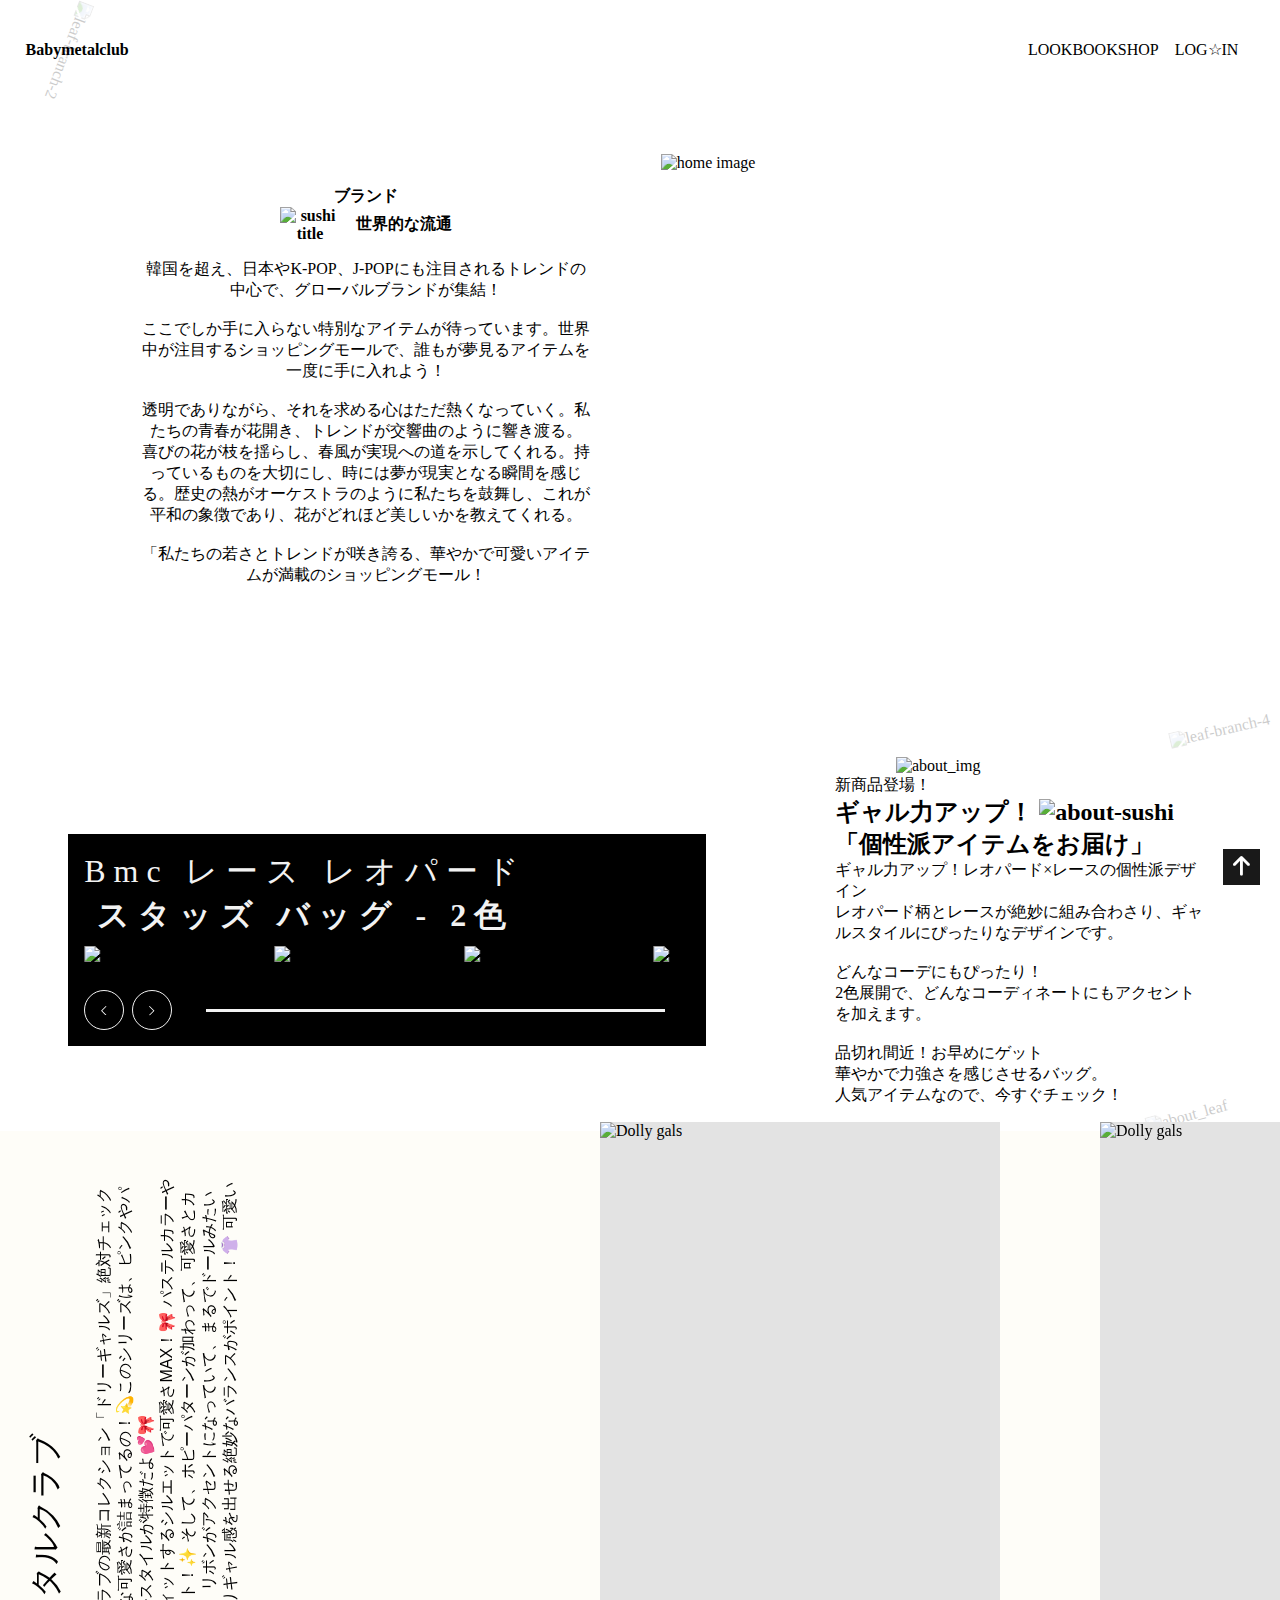
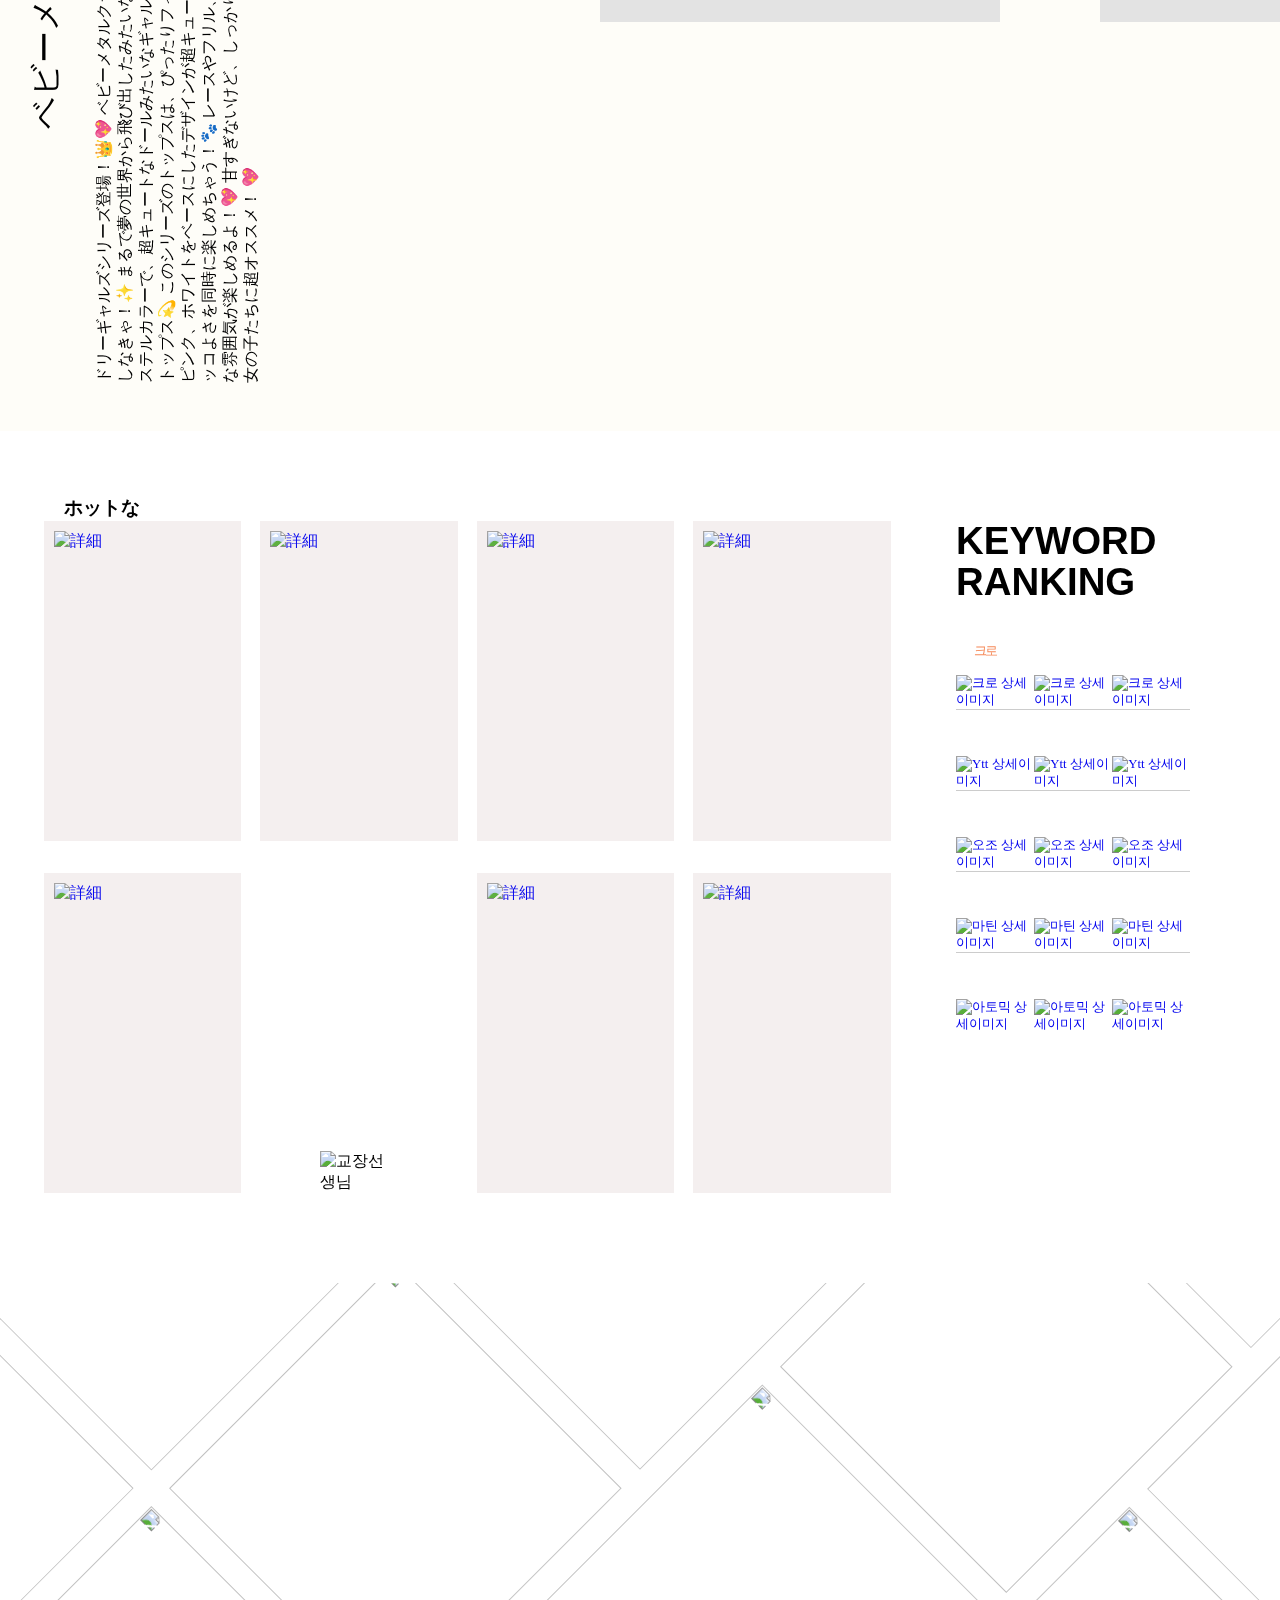
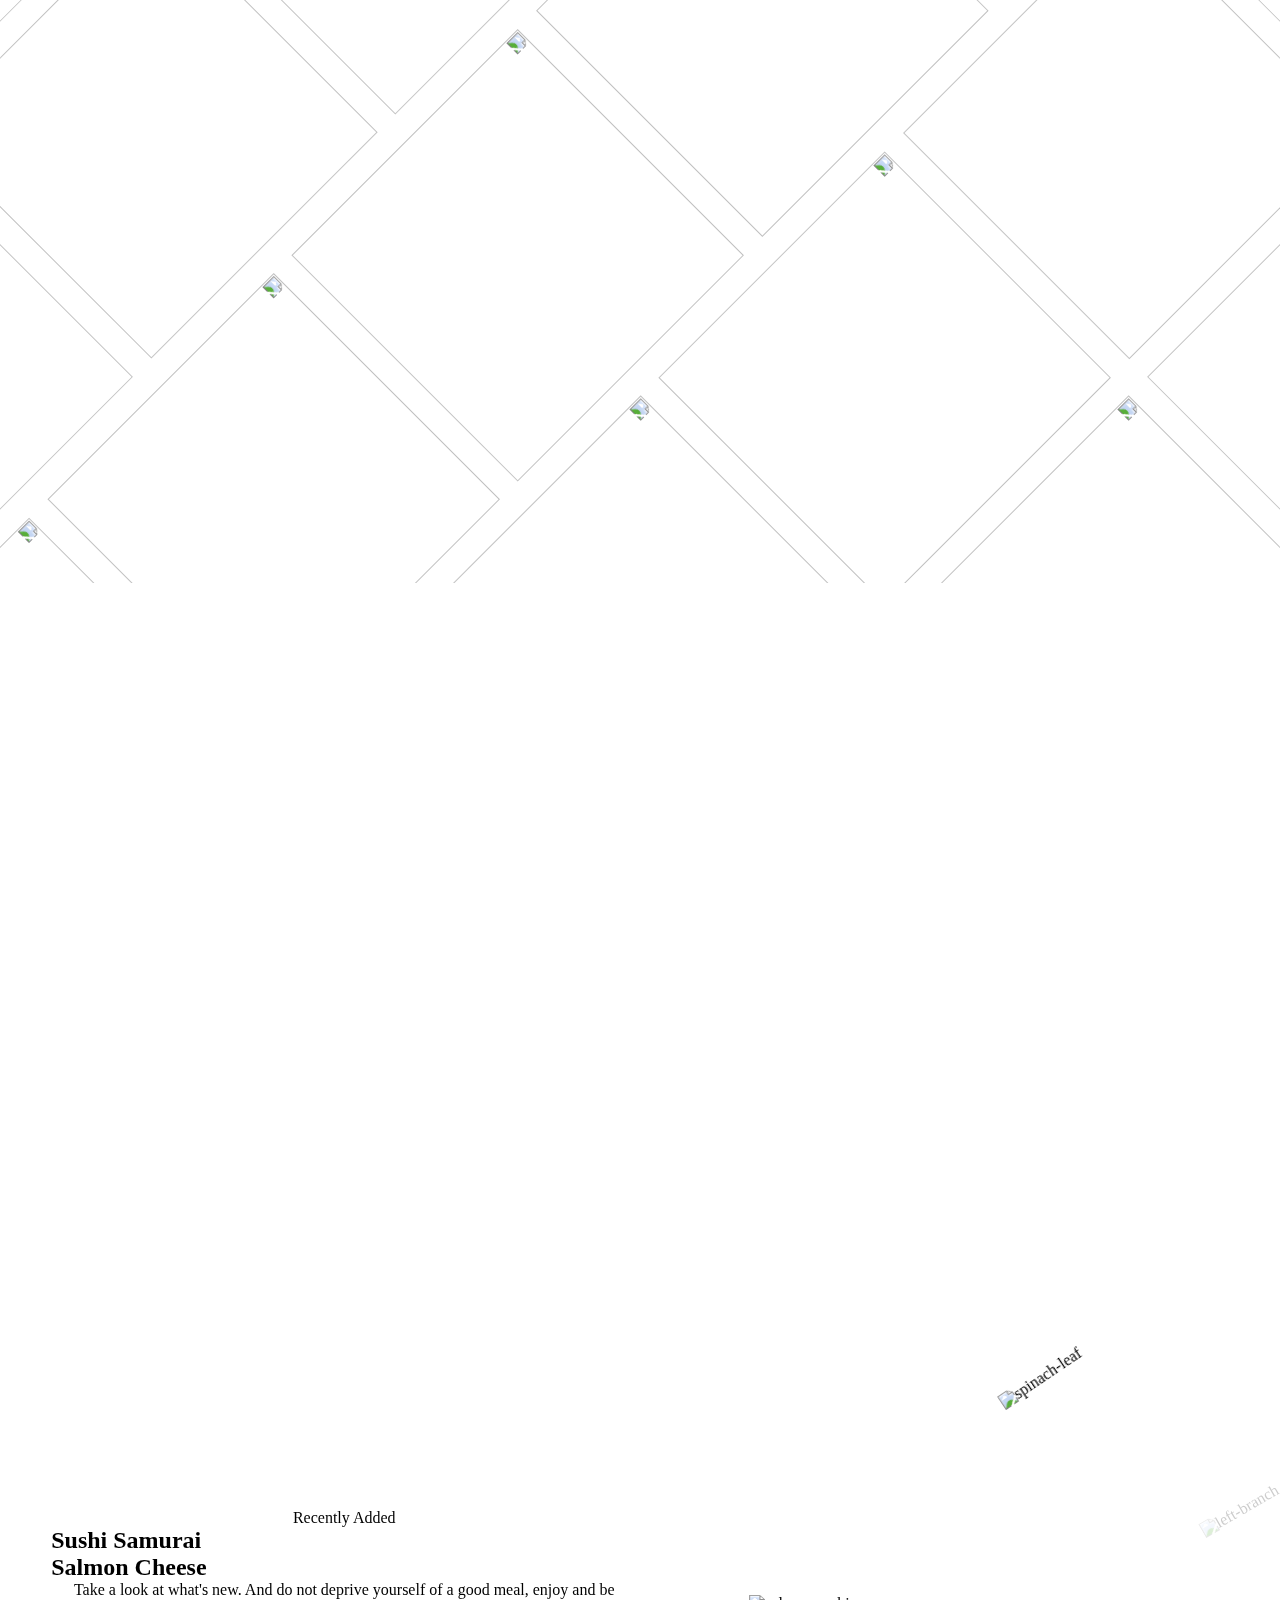
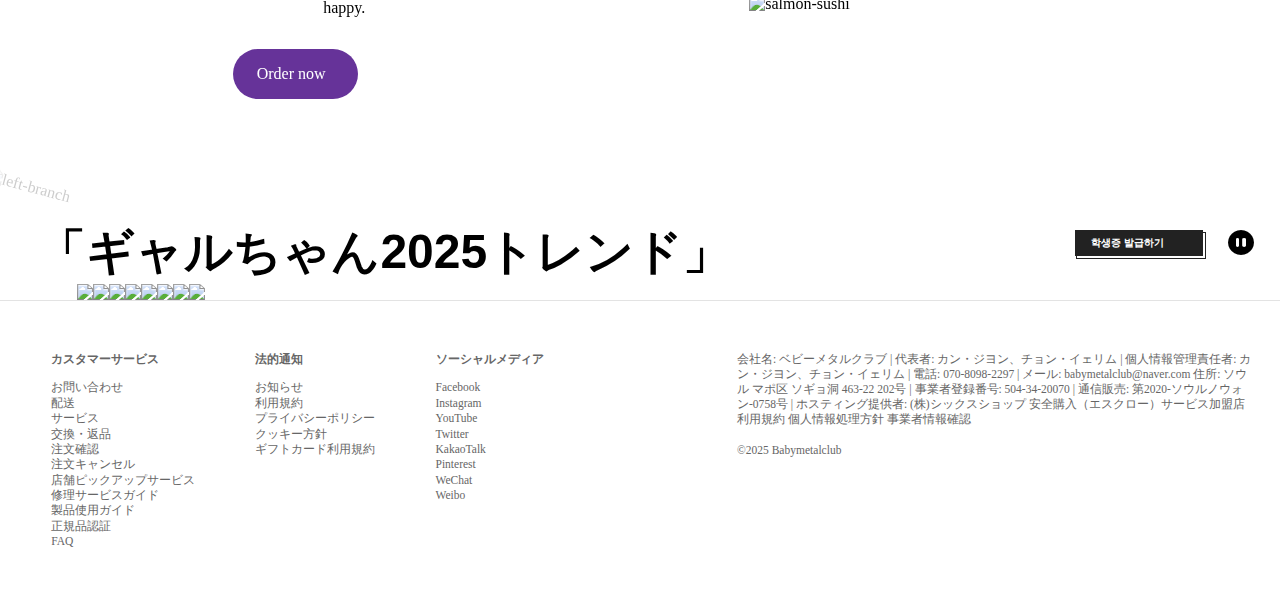
==== index.html @ b88b7517 "Update index.html" ====
<!DOCTYPE html>
<html lang="en">

<head>
  <meta charset="UTF-8">
  <meta http-equiv="X-UA-Compatible" content="IE=edge">
  <meta name="viewport" content="width=device-width, initial-scale=1.0">
  <title>Babymetalclub</title>
  <link rel="shortcut icon"
    href="[data-uri]"
    type="image/x-icon">
  <!-- 폰트어썸-->
  <link rel="stylesheet" href="https://cdnjs.cloudflare.com/ajax/libs/font-awesome/6.0.0-beta3/css/all.min.css" />
  <!-- style -->
  <link rel="stylesheet" href="style.css">
</head>

<body>

  <div id="wrap">
    <section class="home section" id="home">
      <nav class="nav">
        <a href="javascript:void(0)" class="nav-logo">Babymetalclub</a>

        <div class="nav-actions">
          <li class="nav-item">
            <a href="javascript:void(0)" class="nav-link">LOOKBOOK</a>
          </li>
          <li class="nav-item"><a href="javascript:void(0)" class="nav-link">SHOP
            </a>
          </li>
          <a class='nav-btn' href='login.html'>LOG☆IN</a>
        </div>
      </nav>
      <div class="home_container container grid">
        <img src="https://d2gfz7wkiigkmv.cloudfront.net/pickin/2/6/4/LzLn8tVkSimeRRA-rji7nA" alt="home image"
          class="home_img" />
        <div class="home_data">
          <h1 class="home_title">
            ブランド
            <div>
              <img src="img/home-sushi-title.png" alt="sushi title" />
              世界的な流通
            </div>
          </h1>
          <p class="home_description">
            韓国を超え、日本やK-POP、J-POPにも注目されるトレンドの中心で、グローバルブランドが集結！<br><br>
            ここでしか手に入らない特別なアイテムが待っています。世界中が注目するショッピングモールで、誰もが夢見るアイテムを一度に手に入れよう！<br><br>
            透明でありながら、それを求める心はただ熱くなっていく。私たちの青春が花開き、トレンドが交響曲のように響き渡る。<br>
            喜びの花が枝を揺らし、春風が実現への道を示してくれる。持っているものを大切にし、時には夢が現実となる瞬間を感じる。歴史の熱がオーケストラのように私たちを鼓舞し、これが平和の象徴であり、花がどれほど美しいかを教えてくれる。<br><br>
            「私たちの若さとトレンドが咲き誇る、華やかで可愛いアイテムが満載のショッピングモール！
          </p>
          <a href="javascript:void(0)" class="button">
            Order Now <i class="ri-arrow-right-line"></i>
          </a>
        </div>
      </div>
      <img src="img/leaf-branch-2.png" alt="leaf-branch-2" class="home_leaf-1" />
      <img src="img/leaf-branch-4.png" alt="leaf-branch-4" class="home_leaf-2" />
    </section>

    <section class="about section" id="about">
      <div class="about_container container grid">

        <div class="about_data">
          <span class="section_subtitle">新商品登場！</span>
          <h2 class="section_title about_title">
            <div>
              ギャル力アップ！
              <img src="https://d2gfz7wkiigkmv.cloudfront.net/pickin/2/6/4/LzLn8tVkSimeRRA-rji7nA" alt="about-sushi" />
            </div>
            「個性派アイテムをお届け」
          </h2>
          <p class="about_description">
            ギャル力アップ！レオパード×レースの個性派デザイン<br>
            レオパード柄とレースが絶妙に組み合わさり、ギャルスタイルにぴったりなデザインです。<br><br>

            どんなコーデにもぴったり！<br>
            2色展開で、どんなコーディネートにもアクセントを加えます。<br><br>

            品切れ間近！お早めにゲット<br>
            華やかで力強さを感じさせるバッグ。<br>
            人気アイテムなので、今すぐチェック！<br>
          </p>
          <!-- about_data -->
          <img src="https://contents.sixshop.com/thumbnails/uploadedFiles/127833/product/image_1700894460413_2500.jpg"
            alt="about_img" class="about_img" />

        </div>

        <!-- 슬라이드 -->
        <section class="slider-container">
          <h1 class="title-of-slider"> Bmc レース レオパード <span class="bolden"> スタッズ バッグ - 2色
            </span>
          </h1>
          <div id="image-container">
            <img class="model-images"
              src="https://contents.sixshop.com/thumbnails/uploadedFiles/127833/product/image_1700893649634_1000.jpg"
              alt="Bmc lace leopard studs bag">
            <img class="model-images"
              src="https://contents.sixshop.com/thumbnails/uploadedFiles/127833/product/image_1700893132325_1000.jpg"
              alt="Bmc lace leopard studs bag">
            <img class="model-images"
              src="https://contents.sixshop.com/thumbnails/uploadedFiles/127833/product/image_1700893143310_1000.jpg"
              alt="Bmc lace leopard studs bag">
            <img class="model-images"
              src="https://contents.sixshop.com/thumbnails/uploadedFiles/127833/product/image_1700893170722_1000.jpg"
              alt="Bmc lace leopard studs bag">
            <img class="model-images"
              src="https://contents.sixshop.com/thumbnails/uploadedFiles/127833/product/image_1700893666848_1000.jpg"
              alt="Bmc lace leopard studs bag">
            <img class="model-images"
              src="https://contents.sixshop.com/thumbnails/uploadedFiles/127833/product/image_1700893182143_1000.jpg"
              alt="Bmc lace leopard studs bag">
          </div>
          <div class="button-container">
            <button class="direction-button" id="left-arrow"><svg fill="#fff" height="800px" width="800px" version="1.1"
                xmlns:xlink="http://www.w3.org/1999/xlink" viewBox="0 0 330 330" xml:space="preserve">
                <path id="XMLID_92_"
                  d="M111.213,165.004L250.607,25.607c5.858-5.858,5.858-15.355,0-21.213c-5.858-5.858-15.355-5.858-21.213,0.001
          l-150,150.004C76.58,157.211,75,161.026,75,165.004c0,3.979,1.581,7.794,4.394,10.607l150,149.996
          C232.322,328.536,236.161,330,240,330s7.678-1.464,10.607-4.394c5.858-5.858,5.858-15.355,0-21.213L111.213,165.004z" />
              </svg></button>

            <span id="progress-bar-container"><span id="progress-bar"></span></span>

            <button class="direction-button" id="right-arrow">
              <svg fill="#fff" height="800px" width="800px" version="1.1" xmlns:xlink="http://www.w3.org/1999/xlink"
                viewBox="0 0 330 330" xml:space="preserve">
                <path id="XMLID_92_"
                  d="M111.213,165.004L250.607,25.607c5.858-5.858,5.858-15.355,0-21.213c-5.858-5.858-15.355-5.858-21.213,0.001
                          l-150,150.004C76.58,157.211,75,161.026,75,165.004c0,3.979,1.581,7.794,4.394,10.607l150,149.996
                          C232.322,328.536,236.161,330,240,330s7.678-1.464,10.607-4.394c5.858-5.858,5.858-15.355,0-21.213L111.213,165.004z" />
              </svg>
            </button>
          </div>
        </section>
        <!-- //슬라이드 -->

      </div>

      <img src="img/leaf-branch-1.png" alt="about_leaf" class="about_leaf" />
    </section>


    <!-- 스크롤 슬라이드 -->
    <div class="page">
      <div class="noise"></div>
      <div class="scrollsidebar">
        <div class="scrollsidebar-item">
          <p class="scrollinfo">ベビーメタルクラブ</p>
          <p>
            ドリーギャルズシリーズ登場！👑💖

            ベビーメタルクラブの最新コレクション「ドリーギャルズ」絶対チェックしなきゃ！✨
            まるで夢の世界から飛び出したみたいな可愛さが詰まってるの！💫このシリーズは、ピンクやパステルカラーで、超キュートなドールみたいなギャルスタイルが特徴だよ💕🎀
          </p>
          <p>
            トップス💫
            このシリーズのトップスは、ぴったりフィットするシルエットで可愛さMAX！🎀 パステルカラーやピンク、ホワイトをベースにしたデザインが超キュート！✨
            そして、ホピーパターンが加わって、可愛さとカッコよさを同時に楽しめちゃう！🐾 レースやフリル、リボンがアクセントになっていて、まるでドールみたいな雰囲気が楽しめるよ！💖
            甘すぎないけど、しっかりギャル感を出せる絶妙なバランスがポイント！👚 可愛い女の子たちに超オススメ！ 💖
          </p>
        </div>
      </div>

      <div class="slider">
        <div class="slider-wrapper">
          <div class="slide">
            <img
              src="https://contents.sixshop.com/thumbnails/uploadedFiles/127833/blogPost/image_1736656875218_1500.jpg"
              alt="Dolly gals" />
          </div>
          <div class="slide">
            <img
              src="https://contents.sixshop.com/thumbnails/uploadedFiles/127833/blogPost/image_1718275528216_1500.jpg"
              alt="Dolly gals" />
          </div>
          <div class="slide">
            <img
              src="https://contents.sixshop.com/thumbnails/uploadedFiles/127833/blogPost/image_1718275046505_1000.jpg"
              alt="Dolly gals" />
          </div>
          <div class="slide">
            <img
              src="https://contents.sixshop.com/thumbnails/uploadedFiles/127833/blogPost/image_1718275034809_1000.jpg"
              alt="Dolly gals" />
          </div>
          <div class="slide">
            <img
              src="https://contents.sixshop.com/thumbnails/uploadedFiles/127833/blogPost/image_1718275023218_1000.jpg"
              alt="Dolly gals" />
          </div>
          <div class="slide">
            <img
              src="https://contents.sixshop.com/thumbnails/uploadedFiles/127833/blogPost/image_1718275073406_1000.jpg"
              alt="Dolly gals" />
          </div>
          <div class="slide">
            <img
              src="https://contents.sixshop.com/thumbnails/uploadedFiles/127833/blogPost/image_1718275205449_1000.jpg"
              alt="Dolly gals" />
          </div>
          <div class="slide">
            <img
              src="https://contents.sixshop.com/thumbnails/uploadedFiles/127833/blogPost/image_1718275413706_1000.jpg"
              alt="Dolly gals" />
          </div>
          <div class="slide">
            <img
              src="https://contents.sixshop.com/thumbnails/uploadedFiles/127833/blogPost/image_1718275444039_1000.jpg"
              alt="Dolly gals" />
          </div>
          <div class="slide">
            <img
              src="https://contents.sixshop.com/thumbnails/uploadedFiles/127833/blogPost/image_1718275471458_1000.jpg"
              alt="Dolly gals" />
          </div>
          <div class="slide">
            <img
              src="https://contents.sixshop.com/thumbnails/uploadedFiles/127833/blogPost/image_1718275496022_1000.jpg"
              alt="Dolly gals" />
          </div>
          <div class="slide">
            <img
              src="https://contents.sixshop.com/thumbnails/uploadedFiles/127833/blogPost/image_1718275185443_1000.jpg"
              alt="Dolly gals" />
          </div>
          <div class="slide">
            <img
              src="https://contents.sixshop.com/thumbnails/uploadedFiles/127833/blogPost/image_1683695515023_1000.jpg"
              alt="Dolly gals" />
          </div>

        </div>
      </div>
    </div>
    <!-- //스크롤 슬라이드 -->

    <!-- best_optical -->
    <section id="best_optical">
      <div class="best_tit">
        <h3>ホットな</h3>
      </div>
      <div class="container">
        <div class="optical_best">

          <div class="item">
            <div class="cell">
              <div class="box">
                <a href="javascript:void(0)">
                  <img
                    src="https://contents.sixshop.com/thumbnails/uploadedFiles/127833/product/image_1700891770306_1000.jpg"
                    alt="詳細">
                  <div class="item_info">
                    <h3>ベアガールフード (ピンクカモ)</h3>
                    <ul>
                      <li>送料 2,700 JPY</li>
                      <li>21,600 JPY</li>
                    </ul>
                  </div>
                </a>
              </div>
              <div class="box">
                <a href="javascript:void(0)">
                  <img
                    src="https://contents.sixshop.com/thumbnails/uploadedFiles/127833/product/image_1644818054976_1000.jpg"
                    alt="詳細">
                  <div class="item_info">
                    <h3>ベアガールセットアップ</h3>
                    <ul>
                      <li>送料 2,700 JPY</li>
                      <li>28,500 JPY</li>
                    </ul>
                  </div>
                </a>
              </div>
            </div>
            <div class="cell">
              <div class="box">
                <a href="javascript:void(0)">
                  <img
                    src="https://contents.sixshop.com/thumbnails/uploadedFiles/127833/product/image_1683623673195_1000.jpg"
                    alt="詳細">
                  <div class="item_info">
                    <h3>スタッズチョーカーティー (ブラック)</h3>
                    <ul>
                      <li>送料 2,700 JPY</li>
                      <li>9,600 JPY</li>
                    </ul>
                  </div>
                </a>
              </div>
            </div>
            <div class="cell">
              <div class="box">
                <a href="javascript:void(0)">
                  <img
                    src="https://contents.sixshop.com/thumbnails/uploadedFiles/127833/product/image_1718276404162_1000.jpg"
                    alt="詳細">
                  <div class="item_info">
                    <h3>ジュエルミニドレス (ホワイト)</h3>
                    <ul>
                      <li>送料 2,700 JPY</li>
                      <li>25,400 JPY</li>
                    </ul>
                  </div>
                </a>
              </div>
              <div class="box">
                <a href="javascript:void(0)">
                  <img
                    src="https://contents.sixshop.com/thumbnails/uploadedFiles/127833/product/image_1683713709540_1000.jpg"
                    alt="詳細">
                  <div class="item_info">
                    <h3>ジュエルミニドレス (ホワイト)</h3>
                    <ul>
                      <li>送料 2,700 JPY</li>
                      <li>14,400 JPY</li>
                    </ul>
                  </div>
                </a>
              </div>
            </div>
            <div class="cell">
              <div class="box">
                <a href="javascript:void(0)">
                  <img
                    src="https://contents.sixshop.com/thumbnails/uploadedFiles/127833/product/image_1700894258050_1000.jpg"
                    alt="詳細">
                  <div class="item_info">
                    <h3>ガールフレンドスリップ (ピンク)</h3>
                    <ul>
                      <li>送料 2,700 JPY</li>
                      <li>9,500 JPY</li>
                    </ul>
                  </div>
                </a>
              </div>
              <div class="box">
                <a href="javascript:void(0)">
                  <img
                    src="https://contents.sixshop.com/thumbnails/uploadedFiles/127833/product/image_1611849053733_1000.jpg"
                    alt="詳細">
                  <div class="item_info">
                    <h3>コットンキャンディベルア</h3>
                    <ul>
                      <li>送料 2,700 JPY</li>
                      <li>16,300 JPY</li>
                    </ul>
                  </div>
                </a>
              </div>
            </div>
          </div><!-- //item -->

          <div class="rank">
            <h3>KEYWORD <br> RANKING</h3>
            <h3 class="m_rank_h3">KEYWORD RANKING</h3>
            <ul>
              <li class="active">
                <a href="javascript:void(0)" class="rank_btn">
                  <span>1</span>
                  <span>크로</span>
                  <span>더보기</span>
                </a>
                <div class="rank_item">
                  <a href="javascript:void(0)" class="rank_item_img">
                    <img src="img/highschool/rank_kro1.avif" alt="크로 상세이미지">
                  </a>
                  <a href="javascript:void(0)" class="rank_item_img">
                    <img src="img/highschool/rank_kro2.avif" alt="크로 상세이미지">
                  </a>
                  <a href="javascript:void(0)" class="rank_item_img">
                    <img src="img/highschool/rank_kro3.avif" alt="크로 상세이미지">
                  </a>
                </div>
              </li>
              <li>
                <a href="javascript:void(0)" class="rank_btn">
                  <span>2</span>
                  <span>YTT</span>
                  <span>더보기</span>
                </a>
                <div class="rank_item">
                  <a href="javascript:void(0)" class="rank_item_img">
                    <img src="img/highschool/rank_ytt1.avif" alt="Ytt 상세이미지">
                  </a>
                  <a href="javascript:void(0)" class="rank_item_img">
                    <img src="img/highschool/rank_ytt2.avif" alt="Ytt 상세이미지">
                  </a>
                  <a href="javascript:void(0)" class="rank_item_img">
                    <img src="img/highschool/rank_ytt3.avif" alt="Ytt 상세이미지">
                  </a>
                </div>
              </li>
              <li>
                <a href="javascript:void(0)" class="rank_btn">
                  <span>3</span>
                  <span>오조</span>
                  <span>더보기</span>
                </a>
                <div class="rank_item">
                  <a href="javascript:void(0)" class="rank_item_img">
                    <img src="img/highschool/rank_ojo1.avif" alt="오조 상세이미지">
                  </a>
                  <a href="javascript:void(0)" class="rank_item_img">
                    <img src="img/highschool/rank_ojo2.avif" alt="오조 상세이미지">
                  </a>
                  <a href="javascript:void(0)" class="rank_item_img">
                    <img src="img/highschool/rank_ojo3.avif" alt="오조 상세이미지">
                  </a>
                </div>
              </li>
              <li>
                <a href="javascript:void(0)" class="rank_btn">
                  <span>4</span>
                  <span>마틴</span>
                  <span>더보기</span>
                </a>
                <div class="rank_item">
                  <a href="javascript:void(0)" class="rank_item_img">
                    <img src="img/highschool/rank_martin1.avif" alt="마틴 상세이미지">
                  </a>
                  <a href="javascript:void(0)" class="rank_item_img">
                    <img src="img/highschool/rank_martin2.avif" alt="마틴 상세이미지">
                  </a>
                  <a href="javascript:void(0)" class="rank_item_img">
                    <img src="img/highschool/rank_martin3.avif" alt="마틴 상세이미지">
                  </a>
                </div>
              </li>
              <li>
                <a href="javascript:void(0)" class="rank_btn">
                  <span>5</span>
                  <span>아토믹</span>
                  <span>더보기</span>
                </a>
                <div class="rank_item">
                  <a href="javascript:void(0)" class="rank_item_img">
                    <img src="img/highschool/rank_atomic1.avif" alt="아토믹 상세이미지">
                  </a>
                  <a href="javascript:void(0)" class="rank_item_img">
                    <img src="img/highschool/rank_atomic2.avif" alt="아토믹 상세이미지">
                  </a>
                  <a href="javascript:void(0)" class="rank_item_img">
                    <img src="img/highschool/rank_atomic3.avif" alt="아토믹 상세이미지">
                  </a>
                </div>
              </li>
            </ul>
          </div><!-- //rank -->
        </div><!-- //optical_best -->
      </div><!-- //container -->
      <img class="principall" src="img/highschool/principall.avif" alt="교장선생님">
    </section>
    <!-- //best_optical -->

    <!-- gsap scrolltrigger gallery -->
    <main class="flex">
      <div class="herons">
        <div class="herons__inner flex">
          <!-- 1 -->
          <div class="herons__col flex__col">
            <div class="heron">
              <img src="img/heronpreston/hp_1.jpg">
            </div>
            <div class="heron">
              <img src="img/heronpreston/hp_2.jpg">
            </div>
            <div class="heron">
              <img src="img/heronpreston/hp_3.jpg">
            </div>
            <div class="heron">
              <img src="img/heronpreston/hp_4.jpg">
            </div>
            <div class="heron">
              <img src="img/heronpreston/hp_5.jpg">
            </div>
            <div class="heron">
              <img src="img/heronpreston/hp_6.jpg">
            </div>
            <div class="heron">
              <img src="img/heronpreston/hp_7.jpg">
            </div>
          </div>
          <!-- //1 -->
          <!-- 2 -->
          <div class="herons__col flex__col">
            <div class="heron">
              <img src="img/heronpreston/hp_8.jpg">
            </div>
            <div class="heron">
              <img src="img/heronpreston/hp_9.jpg">
            </div>
            <div class="heron">
              <img src="img/heronpreston/hp_10.jpg">
            </div>
            <div class="heron">
              <img src="img/heronpreston/hp_11.jpg">
            </div>
            <div class="heron">
              <img src="img/heronpreston/hp_12.jpg">
            </div>
            <div class="heron">
              <img src="img/heronpreston/hp_1.jpg">
            </div>
            <div class="heron">
              <img src="img/heronpreston/hp_2.jpg">
            </div>
          </div>
          <!-- //2 -->
          <!-- 3 -->
          <div class="herons__col flex__col">
            <div class="heron">
              <img src="img/heronpreston/hp_3.jpg">
            </div>
            <div class="heron">
              <img src="img/heronpreston/hp_4.jpg">
            </div>
            <div class="heron">
              <img src="img/heronpreston/hp_5.jpg">
            </div>
            <div class="preston flex__col">
              <!--   <img src="img/bold/heronpreston1_pc.webp"> -->
              <!--          <h1>Gallery animation</h1>
  <p>Animation with GSAP and ScrollTrigger.</p> -->
              <div class="hpcard">
                <svg version="1.1" xmlns="http://www.w3.org/2000/svg" xmlns:xlink="http://www.w3.org/1999/xlink"
                  viewBox="0 0 546.3 306.5" style="enable-background:new 0 0 546.3 306.5;" xml:space="preserve">
                  <g transform="translate(9.464 -1090.116)">
                    <g transform="translate(42.537 1141.964)">
                      <g transform="translate(0.883 41.093)">
                        <path
                          d="M406,88.9h12.3V78.3c-0.1-2.2-0.3-4.4-0.8-6.5h0.4l11.3,17.1h12.3V56.3h-12.3v9.8c0.1,2.8,0.5,5.6,1.1,8.3h-0.4l-11.5-18H406L406,88.9z M382.1,66.5c3.4-0.2,6.4,2.4,6.6,5.9c0,0.2,0,0.3,0,0.5c0,3.7-2.7,6.3-6.6,6.3s-6.6-2.6-6.6-6.3c-0.1-3.5,2.7-6.3,6.1-6.4C381.8,66.5,381.9,66.5,382.1,66.5 M382.1,55.8c-10.7,0-19.6,6.7-19.6,16.9c0,10.5,8.8,16.7,19.6,16.7s19.5-6.3,19.5-16.7C401.6,62.4,392.8,55.8,382.1,55.8 M333.4,66.9l7.1-0.3v22.3h12.8V66.6l7.1,0.3V56.3h-27L333.4,66.9z M302.9,86.4c4.3,1.9,8.9,2.9,13.6,3c7.6,0,15.3-3.8,15.3-11.6c0-5.5-3.9-8.2-9.4-9.3l-2.9-0.6c-1-0.2-2.6-0.4-2.6-1.6c0-1.3,1.6-1.7,2.8-1.7c2.7,0.1,5.3,1,7.5,2.5l3.5-8.3c-3.4-1.9-7.3-2.9-11.2-2.9c-7.7,0-15.3,4.3-15.3,12c0,5.1,4.2,7.8,9.2,8.6l2.6,0.4c1.2,0.2,2.9,0.3,2.9,1.8s-2,1.9-3.3,1.9c-2.9-0.1-5.7-1.2-8-3l-0.7-0.5L302.9,86.4z M275.3,88.9h24.1V80h-11.2v-3.2h9.9v-8.5h-9.9v-3.1h10.8v-8.9h-23.8L275.3,88.9zM252.6,65.2h1c2.2,0,4.1,0.3,4.1,2.8c0,2.4-2.1,2.7-4.2,2.7h-0.9V65.2z M240,88.9h12.6V78.4h0.2l5.6,10.4h14.8l-7.7-10.6c-0.6-0.8-1.3-1.4-2.2-1.9v-0.3c4.8-1.5,6.8-3.5,6.8-8.5c0-8.2-6.8-11.3-14.7-11.3H240L240,88.9z M218.3,65.2h1.2c2.1,0,4.7,0.1,4.7,2.7c0,2.6-2.4,3-4.7,3h-1.3L218.3,65.2z M205.9,88.9h12.4v-9.8h6.6c7.2,0,11.7-4.1,11.7-10.8c0-8.1-6.1-12-14.3-12h-16.3V88.9z M145.3,88.9h12.3V78.3c-0.1-2.2-0.3-4.4-0.8-6.5h0.4l11.3,17.1h12.3V56.3h-12.3v9.8c0.1,2.8,0.5,5.6,1.1,8.3h-0.4l-11.5-18h-12.3L145.3,88.9z M121.4,66.5c3.4-0.2,6.4,2.4,6.6,5.9c0,0.2,0,0.3,0,0.5c0,3.7-2.7,6.3-6.6,6.3s-6.6-2.6-6.6-6.3c-0.1-3.5,2.7-6.3,6.1-6.4C121.1,66.5,121.3,66.5,121.4,66.5 M121.4,55.8c-10.7,0-19.6,6.7-19.6,16.9c0,10.5,8.8,16.7,19.6,16.7S141,83.1,141,72.7C141,62.4,132.2,55.8,121.4,55.8 M80.2,65.2h1c2.2,0,4.1,0.3,4.1,2.8c0,2.4-2.1,2.7-4.2,2.7h-0.9L80.2,65.2z M67.6,88.9h12.6V78.4h0.2l5.6,10.4h14.8l-7.7-10.6c-0.6-0.8-1.3-1.4-2.2-1.9v-0.3c4.8-1.5,6.8-3.5,6.8-8.5c0-8.2-6.8-11.3-14.7-11.3H67.6L67.6,88.9z M38.2,88.9h24.1V80H51.1v-3.2H61v-8.5h-9.9v-3.1H62v-8.9H38.2L38.2,88.9z M0,88.9h12.4V77.6h7.9v11.3h12.4V56.3H20.3v11h-7.9v-11H0L0,88.9z">
                        </path>
                        <g transform="translate(0.001)">
                          <path
                            d="M19.3,14.1v-3.2c0-3.5-1.5-5-5.7-5c-4.2,0-5.6,1.5-5.6,5v20.5c0,3.5,1.4,5,5.6,5c4,0,5.8-2.6,5.8-6.7v-4.8h-6.7v-5.8h14.7v22.5h-6.9v-3.2c-1.3,1.8-3.7,3.9-9.3,3.9C4,42.3,0,39.4,0,29.9v-17C0,3.4,5.5,0,13.7,0c8.1,0,13.6,3.7,13.6,11v3.1L19.3,14.1z">
                          </path>
                          <path d="M59,0.8v6H43.2v10.3h14.3v6H43.2v12.5H59v6H35.2V0.8L59,0.8z"></path>
                          <path d="M94.9,0.8v40.8h-9.8L74.4,10.4v31.1h-8V0.8h9.8l10.7,30.9V0.8H94.9z"></path>
                          <path d="M128,0.8v6h-10v34.7h-8V6.8h-10v-6H128z"></path>
                          <path d="M141.1,35.5h15.7v6h-23.7V0.8h8L141.1,35.5z"></path>
                          <path d="M185.7,0.8v6h-15.9v10.3h14.3v6h-14.3v12.5h15.9v6h-23.8V0.8L185.7,0.8z"></path>
                          <path
                            d="M241.8,0.8v40.8h-8V10.2l-6.8,31.3h-6.3L214,10.1v31.5h-8V0.8h11.2l6.7,31.1l6.7-31.1H241.8z">
                          </path>
                          <path
                            d="M276.8,13.3V29c0,10-4.8,13.3-13.6,13.3S249.6,39,249.6,29V13.3c0-10,4.8-13.3,13.6-13.3S276.8,3.4,276.8,13.3 M268.8,11.4c0-4.2-1.5-5.5-5.6-5.5s-5.6,1.2-5.6,5.5V31c0,4.2,1.5,5.4,5.6,5.4s5.6-1.2,5.6-5.4V11.4z">
                          </path>
                          <path d="M313.1,0.8v40.8h-9.8l-10.7-31.1v31.1h-8V0.8h9.8l10.7,30.9V0.8H313.1z"></path>
                          <path
                            d="M346,10.3v2.4h-8v-2c0-3.4-0.5-4.9-4.4-4.9c-3.8,0-4.4,1.5-4.4,4.3c0,2.3,0.5,3.4,2.8,4.8l7.8,5c4.3,2.8,6.7,4.4,6.7,11.6c0,7.3-4.7,10.7-12.5,10.7c-9.3,0-13.1-3.3-13.1-10.7v-3.4h8v3c0,4.3,1.4,5.3,5.1,5.3s4.5-1.7,4.5-4.6s-0.5-4-3.2-5.9l-7.6-5.2c-4.7-3.2-6.5-4.7-6.5-10.7c0-5.1,2.9-10.1,12.4-10.1C342.8,0.1,346,4.2,346,10.3">
                          </path>
                          <path d="M378,0.8v6h-10v34.7h-8V6.8h-10v-6H378z"></path>
                          <path d="M406.9,0.8v6H391v10.3h14.3v6H391v12.5h15.9v6h-23.8V0.8L406.9,0.8z"></path>
                          <path
                            d="M439.9,27.8v8.8c-0.1,1.8,0.4,3.6,1.5,5h-8.3c-0.8-1.5-1.3-3.2-1.2-4.9v-8.8c0-3.3-1.3-4.3-4.2-4.3h-5.6v18h-8V0.8h14.6c10.6,0,12,5.7,12,11.4c0,4.6-2.4,7.8-8.2,8.7C437.5,21.2,439.9,23.8,439.9,27.8 M427.7,17.5c4.3,0,5.1-1.9,5.1-5.3s-0.6-5.3-4.9-5.3h-5.6v10.7L427.7,17.5z">
                          </path>
                        </g>
                      </g>
                      <path
                        d="M5.3,4.4v1.4h1.8c0,1.1-0.9,1.9-1.9,1.9c-1.6,0-2.4-1.6-2.4-3s0.8-3,2.4-3C6,1.6,6.8,2.2,7.1,3l1.5-0.8C8,0.9,6.6,0.1,5.2,0.2c-2.3,0-4.2,2-4.2,4.3c0,0.1,0,0.1,0,0.2C0.9,6.9,2.7,8.9,5,9.1c0.1,0,0.1,0,0.2,0C7.8,9.1,9,7,9,4.6V4.4
            H5.3z M17.5,8.9h1.7l-1.3-8.7h-1.2l-2,5.6l-2.1-5.6h-1.2L10,8.9h1.7l0.8-5.3h0L14.3,9h0.6l1.9-5.4h0L17.5,8.9z M22.2,3.7V0.4h-1.7v8.5h1.7V5.1h3.1v3.8h1.7V0.4h-1.7v3.3H22.2z M30.4,5.7h0.8c1.3,0.2,2.5-0.7,2.7-2.1c0-0.2,0-0.4,0-0.6c0-1.9-1.2-2.6-2.9-2.6h-2.3v8.5h1.7L30.4,5.7z M30.4,1.8h0.3c0.9,0,1.6,0.2,1.6,1.2s-0.5,1.3-1.5,1.3h-0.3V1.8z M40.9,5.2h0.3c0.8,0,1.7,0,1.7,1.1s-0.8,1.2-1.7,1.2h-0.3L40.9,5.2z M39.2,8.9h2.6c1.5,0,2.7-0.7,2.7-2.4c0.1-1-0.5-1.9-1.5-2.1c0.5-0.4,0.8-1,0.7-1.6c0-1.7-1-2.3-2.5-2.3h-2.1V8.9z M40.9,1.7h0.2c0.7,0,1.2,0.2,1.2,1.1s-0.4,1.1-1.2,1.1h-0.2L40.9,1.7z M47.8,0.4h-1.7v8.5h1.7L47.8,0.4z M57.6,4.6c0.1-2.3-1.6-4.3-3.9-4.5s-4.3,1.6-4.5,3.9c0,0.2,0,0.3,0,0.5c-0.2,2.3,1.6,4.3,3.9,4.5c2.3,0.2,4.3-1.6,4.5-3.9C57.6,5,57.6,4.8,57.6,4.6z M55.9,4.5c0,1.3-0.7,2.9-2.5,2.9s-2.5-1.6-2.5-2.9c-0.1-1.4,0.9-2.6,2.2-2.7c1.4-0.1,2.6,0.9,2.7,2.2C55.9,4.2,55.9,4.4,55.9,4.5L55.9,4.5z M59,8.9h1.7V3.1h0L65.2,9h1.2V0.4h-1.7v5.7h0l-4.5-5.9H59V8.9zM69.9,0.4h-1.7v8.5h1.7L69.9,0.4z M77.4,0.6c-0.6-0.3-1.2-0.5-1.9-0.5c-2.4,0.1-4.3,2.1-4.2,4.4c0,0,0,0.1,0,0.1c-0.1,2.4,1.8,4.3,4.2,4.4c0.7,0,1.3-0.2,1.9-0.5v-2c-0.5,0.6-1.2,0.9-1.9,0.9c-1.5-0.1-2.6-1.4-2.5-2.8c0,0,0,0,0,0c-0.1-1.5,1-2.8,2.4-2.9c0,0,0,0,0.1,0c0.7,0,1.4,0.3,1.9,0.9L77.4,0.6z M83.9,1.1c-0.6-0.6-1.5-0.9-2.3-0.9c-1.4,0-2.5,1.1-2.5,2.5c0,0,0,0,0,0.1C79.1,4,79.9,4.6,81,5c0.7,0.3,1.5,0.5,1.5,1.4c0.1,0.6-0.4,1.2-1,1.2c0,0,0,0-0.1,0c-0.7-0.1-1.3-0.5-1.5-1.2l-1.1,1c0.5,1,1.5,1.6,2.6,1.7c1.5,0.1,2.7-1.1,2.8-2.6c0-0.1,0-0.2,0-0.3c0-2.8-3.4-2.3-3.4-3.7c0-0.5,0.5-1,1-1c0.5,0,1,0.3,1.3,0.7L83.9,1.1z">
                      </path>
                      <g transform="translate(0 7.847)">
                        <g transform="translate(310.707 162.626)">
                          <path
                            d="M131.6,23.7V22h-5.1v9.9h5.1v-1.7h-3.2v-2.7h3.1v-1.7h-3.1v-2.2L131.6,23.7z M120,23.6h0.3c1,0,1.8,0.2,1.8,1.5s-0.7,1.5-1.8,1.5H120L120,23.6z M122,27.7c1.3-0.3,2.1-1.5,2-2.7c0-2.1-1.4-3-3.3-3h-2.6v9.9h1.9v-4h0l2.4,4h2.3L122,27.7z M113.1,28.3h-2.4l1.1-3.6h0L113.1,28.3z M113.6,29.8l0.8,2.1h2.1l-3.8-10.2h-1.5l-3.9,10.2h2l0.8-2.1H113.6z M105.8,22.3c-0.7-0.4-1.4-0.6-2.2-0.6c-2.9,0.2-5.1,2.7-4.9,5.6c0.2,2.6,2.2,4.7,4.8,4.9c0.8,0,1.6-0.2,2.2-0.6v-2.3c-0.6,0.6-1.4,1-2.2,1.1c-1.7-0.1-3-1.6-2.9-3.3c0,0,0,0,0,0c0-1.7,1.1-3.4,2.9-3.4c0.8,0,1.6,0.4,2.2,1.1L105.8,22.3zM86.3,25.9V22h-1.9v9.9h1.9v-4.4h3.6v4.4h1.9V22h-1.9v3.9H86.3z M80.6,23.7h2V22h-5.9v1.7h2v8.2h1.9L80.6,23.7z M74.9,22H73v9.9h1.9V22z M60.2,22h-2l3.2,10.1h1.4l1.9-6.5h0l2,6.5h1.4L71.4,22h-2l-1.9,6.8h0l-2.1-6.9h-1.1l-2,6.9h0L60.2,22z M51.9,23.7V22h-5.1v9.9h5.1v-1.7h-3.2v-2.7h3.1v-1.7h-3.1v-2.2L51.9,23.7z M42.4,22h-1.9v9.9h4.7v-1.7h-2.7L42.4,22z M32.8,23.7h0.3c2.2,0,3.3,1.1,3.3,3.3c0,2-0.9,3.3-3.3,3.3h-0.3V23.7z M30.9,31.9h2.8c2.7-0.1,4.9-2.4,4.8-5.1c-0.1-2.6-2.2-4.7-4.8-4.8h-2.8V31.9z M19.9,31.9h1.9v-6.7h0l5.2,6.9h1.4V22h-1.9v6.7h0l-5.2-6.9h-1.4L19.9,31.9z M14.9,28.3h-2.4l1.1-3.6h0L14.9,28.3zM15.4,29.8l0.8,2.1h2.1l-3.8-10.2H13L9.1,31.9h2l0.8-2.1H15.4z M1.9,25.9V22H0v9.9h1.9v-4.4h3.6v4.4h1.9V22H5.5v3.9H1.9z">
                          </path>
                          <path
                            d="M131.4,0.4c-0.7-0.2-1.4-0.4-2.1-0.4c-2,0-6.5,1.1-6.5,7.8c0,5.1,2.8,7.6,6.1,7.6c0.8,0,1.7-0.2,2.4-0.5l0.2-4.2c-0.5,0.6-1.3,0.9-2.1,0.9c-2,0-2.5-2.2-2.5-3.9c0-1.6,0.5-3.9,2.6-3.9c0.7,0,1.4,0.3,1.9,0.9L131.4,0.4z M120.9,0.3h-4v14.9h4V0.3z M112.9,15.1V3.9h2.3V0.3h-8.5v3.6h2.2v11.2H112.9z M94.6,15.1h3.9v-4.4c0-1.4-0.2-2.8-0.3-4.2l0,0l3,8.6h3.9V0.3h-3.9V4c0,1.7,0.3,3.4,0.5,5.1l0,0l-3.2-9h-3.8L94.6,15.1z M84.7,15.1h7.5v-3.5h-3.5V9.4h3.1V5.8h-3.1V3.8h3.5V0.3h-7.5V15.1z M82.3,15.1V0.3h-4v5.3h-1.9V0.3h-4v14.9h4v-6h1.9v6H82.3z M68.4,15.1V3.9h2.3V0.3h-8.5v3.6h2.2v11.2H68.4z M56.7,0.3v9.4c0,0.4,0,0.9-0.1,1.3c-0.1,0.4-0.5,0.8-0.9,0.7c-0.4,0-0.8-0.3-0.9-0.7
                c-0.1-0.4-0.1-0.9-0.1-1.3V0.3h-4V10c0,1.8,0.4,5.4,5,5.4s5.1-3.6,5.1-5.4V0.3L56.7,0.3z M42.7,10.1l0.6-3.5c0.2-0.9,0.3-1.9,0.4-2.8h0c0.1,0.9,0.2,1.9,0.3,2.8l0.4,3.5H42.7z M49.4,15.1L46.2,0.3h-4.9l-3.6,14.9h4.1l0.3-1.9h2.7l0.3,1.9H49.4z">
                          </path>
                        </g>
                      </g>
                    </g>
                  </g>
                </svg>
                <div class="typing-container">
                  <span class="typing">Babymetalclub.COM</span><br>
                  <span class="typing">HERONPRESTON.COM</span>
                </div>
              </div>
            </div>
            <div class="heron">
              <img src="img/heronpreston/hp_6.jpg">
            </div>
            <div class="heron">
              <img src="img/heronpreston/hp_7.jpg">
            </div>
            <div class="heron">
              <img src="img/heronpreston/hp_8.jpg">
            </div>
          </div>
          <!-- //3 -->
          <!-- 4 -->
          <div class="herons__col flex__col">
            <div class="heron">
              <img src="img/heronpreston/hp_4.jpg">
            </div>
            <div class="heron">
              <img src="img/heronpreston/hp_5.jpg">
            </div>
            <div class="heron">
              <img src="img/heronpreston/hp_6.jpg">
            </div>
            <div class="heron">
              <img src="img/heronpreston/hp_7.jpg">
            </div>
            <div class="heron">
              <img src="img/heronpreston/hp_8.jpg">
            </div>
            <div class="heron">
              <img src="img/heronpreston/hp_9.jpg">
            </div>
            <div class="heron">
              <img src="img/heronpreston/hp_10.jpg">
            </div>
          </div>
          <!-- //4 -->
          <!-- 5 -->
          <div class="herons__col flex__col">
            <div class="heron">
              <img src="img/heronpreston/hp_9.jpg">
            </div>
            <div class="heron">
              <img src="img/heronpreston/hp_10.jpg">
            </div>
            <div class="heron">
              <img src="img/heronpreston/hp_11.jpg">
            </div>
            <div class="heron">
              <img src="img/heronpreston/hp_12.jpg">
            </div>
            <div class="heron">
              <img src="img/heronpreston/hp_1.jpg">
            </div>
            <div class="heron">
              <img src="img/heronpreston/hp_2.jpg">
            </div>
            <div class="heron">
              <img src="img/heronpreston/hp_3.jpg">
            </div>
          </div>
          <!-- //5 -->
        </div>
      </div>
    </main>
    <div class="noise"></div>
    <!-- //gsap scrolltrigger gallery -->


    <!-- recently -->
    <section class="recently section" id="recently">
      <div class="recentily_container container grid">
        <div class="recently_data">
          <span class="section_subtitle">Recently Added</span>
          <h2 class="section_title">
            Sushi Samurai <br />
            Salmon Cheese
          </h2>
          <p class="recently_description">
            Take a look at what's new. And do not deprive yourself of a good
            meal, enjoy and be happy.
          </p>
          <a href="javascript:void(0);" class="button">Order now<i class="ri-arrow-right-line"></i></a>
          <img src="img/spinach-leaf.png" alt="spinach-leaf" class="recently_data_img" />
        </div>
        <!-- recently_data -->
        <img src="img/recently-salmon-sushi.png" alt="salmon-sushi" class="recently_img" />
      </div>
      <img src="img/leaf-branch-2.png" alt="left-branch" class="recently_left-1" />
      <img src="img/leaf-branch-3.png" alt="left-branch" class="recently_left-2" />
    </section>
    <!-- recently -->


    <!-- issue -->
    <section id="issue">
      <div class="text_area">
        <h2>「ギャルちゃん2025トレンド」</h2>
      </div> <!-- text_area -->
      <div class="pano_cont">
        <div class="pano_wrap">
          <ul class="list">
            <li>
              <figure>
                <img
                  src="https://contents.sixshop.com/thumbnails/uploadedFiles/127833/product/image_1736675973173_1000.jpg"
                  alt="2025 outfit">
              </figure>
            </li>
            <li>
              <figure>
                <img
                  src="https://contents.sixshop.com/thumbnails/uploadedFiles/127833/product/image_1736675996603_1000.jpg"
                  alt="2025 outfit">
              </figure>
            </li>
            <li>
              <figure>
                <img
                  src="https://contents.sixshop.com/thumbnails/uploadedFiles/127833/product/image_1736676340036_1000.jpg"
                  alt="2025 outfit">
              </figure>
            </li>
            <li>
              <figure>
                <img
                  src="https://contents.sixshop.com/thumbnails/uploadedFiles/127833/product/image_1736676027897_1000.jpg"
                  alt="2025 outfit">
              </figure>
            </li>
            <li>
              <figure>
                <img
                  src="https://contents.sixshop.com/thumbnails/uploadedFiles/127833/product/image_1736675973173_1000.jpg"
                  alt="2025 outfit">
              </figure>
            </li>
            <li>
              <figure>
                <img
                  src="https://contents.sixshop.com/thumbnails/uploadedFiles/127833/product/image_1736675996603_1000.jpg"
                  alt="2025 outfit">
              </figure>
            </li>
            <li>
              <figure>
                <img
                  src="https://contents.sixshop.com/thumbnails/uploadedFiles/127833/product/image_1736676340036_1000.jpg"
                  alt="2025 outfit">
              </figure>
            </li>
            <li>
              <figure>
                <img
                  src="https://contents.sixshop.com/thumbnails/uploadedFiles/127833/product/image_1736676027897_1000.jpg"
                  alt="2025 outfit">
              </figure>
            </li>
          </ul>
        </div>
        <div class="controls">
          <a href="javascript:void(0)" class="paly_on active">
            <i class="play fas fa-play-circle"><em>재생</em></i>
            <i class="pause fas fa-pause-circle"><em>정지</em></i>
          </a>
        </div>
        <div class="more">
          <a href="javascript:void(0)"><span>학생증 발급하기</span></a>
        </div>
      </div><!-- pano_wrap -->
    </section>
    <!-- //issue -->

    <!-- footer -->
    <footer>
      <div class="foot_wrap">
        <div class="foot_left">
          <ul>
            <li><strong>カスタマーサービス</strong></li>
            <li><a href="javascript:void(0)">お問い合わせ</a></li>
            <li><a href="javascript:void(0)">配送</a></li>
            <li><a href="javascript:void(0)">サービス</a></li>
            <li><a href="javascript:void(0)">交換・返品</a></li>
            <li><a href="javascript:void(0)">注文確認</a></li>
            <li><a href="javascript:void(0)">注文キャンセル</a></li>
            <li><a href="javascript:void(0)">店舗ピックアップサービス</a></li>
            <li><a href="javascript:void(0)">修理サービスガイド</a></li>
            <li><a href="javascript:void(0)">製品使用ガイド</a></li>
            <li><a href="javascript:void(0)">正規品認証</a></li>
            <li><a href="javascript:void(0)">FAQ</a></li>
          </ul>
          <ul>
            <li><strong>法的通知</strong></li>
            <li><a href="javascript:void(0)">お知らせ</a></li>
            <li><a href="javascript:void(0)">利用規約</a></li>
            <li><a href="javascript:void(0)">プライバシーポリシー</a></li>
            <li><a href="javascript:void(0)">クッキー方針</a></li>
            <li><a href="javascript:void(0)">ギフトカード利用規約</a></li>
          </ul>
          <ul>
            <li><strong>ソーシャルメディア</strong></li>
            <li><a href="javascript:void(0)">Facebook</a></li>
            <li><a href="javascript:void(0)">Instagram</a></li>
            <li><a href="javascript:void(0)">YouTube</a></li>
            <li><a href="javascript:void(0)">Twitter</a></li>
            <li><a href="javascript:void(0)">KakaoTalk</a></li>
            <li><a href="javascript:void(0)">Pinterest</a></li>
            <li><a href="javascript:void(0)">WeChat</a></li>
            <li><a href="javascript:void(0)">Weibo</a></li>
          </ul>
        </div>
        <div class="foot_right">
          会社名: ベビーメタルクラブ | 代表者: カン・ジヨン、チョン・イェリム | 個人情報管理責任者: カン・ジヨン、チョン・イェリム | 電話: 070-8098-2297 | メール:
          babymetalclub@naver.com

          住所: ソウル マポ区 ソギョ洞 463-22 202号 | 事業者登録番号: 504-34-20070 | 通信販売: 第2020-ソウルノウォン-0758号 | ホスティング提供者: (株)シックスショップ

          安全購入（エスクロー）サービス加盟店利用規約 個人情報処理方針 事業者情報確認
          <p>
            ©2025 Babymetalclub
          </p>
        </div>
      </div><!-- //foot_wrap -->
    </footer>
    <!-- //footer -->


    <!-- 탑 버튼 -->
    <div class="to_top">
      <a href="javascript:void(0)" title="탑으로이동">
        <i class="fas fa-arrow-up"></i>
      </a>
    </div>
    <!-- //탑 버튼 -->

  </div> <!-- //wrap -->

  <!-- scrollreveral -- Guide -->
  <script src="https://unpkg.com/scrollreveal"></script>
  <!-- 슬라이드 -->
  <script src="https://cdnjs.cloudflare.com/ajax/libs/gsap/3.5.1/CSSRulePlugin.min.js"></script>
  <!-- //슬라이드 -->

  <!--draggable_bg -->
  <script src="https://cdn.jsdelivr.net/gh/studio-freight/lenis@1.0.29/bundled/lenis.min.js"></script>
  <!--//draggable_bg -->

  <!--jquery CDN-->
  <script src="https://code.jquery.com/jquery-1.12.4.min.js"></script>

  <!-- GSAP -->
  <script src="https://cdnjs.cloudflare.com/ajax/libs/gsap/3.9.0/gsap.min.js"></script>

  <!-- ScrollTrigger cdn -->
  <script src="https://cdnjs.cloudflare.com/ajax/libs/gsap/3.12.3/ScrollTrigger.min.js"></script>

  <!-- js파일 -->
  <script src="js/main.js"></script>


  <script>

  </script>

</body>

</html>



<!-- javascript:void(0) -->
---- style.css ----
@charset "UTF-8";

@font-face {
  font-family: "SDGothicNeo";
  src: url("https://www.gentlemonster.com/kr/assets/fonts/KR/SDGothicNeoaTTF-eMd.woff2") format("woff2"),
    url("https://www.gentlemonster.com/kr/assets/fonts/KR/SDGothicNeoaTTF-eMd.woff") format("woff");
  font-weight: normal;
  font-style: normal;
}

/* font-family: "Unica77LLWeb", "SDGothicNeo", sans-serif; */

/* 변수 만들기(css에서 변수만들 때 이름앞에 --를 붙인다)
 변수를 사용하면 내용을 한꺼번에 바꿀 수 있기 때문에 좋다!
*/
:root {
  --Orange: rgba(240, 75, 0, .65);
}

* {
  margin: 0;
  padding: 0;
  box-sizing: border-box;
}


body {
  overflow: hidden;
  font-family: "SDGothicNeo";
  background-color: white;
  overflow-x: hidden;
}

a {
  text-decoration: none;
  font-family: "SDGothicNeo";
}


li {
  list-style: none;
}


#wrap {
  margin: 0 auto;
  position: relative;
  width: 100%;
}

#best_optical {
  position: relative;
  background-size: cover;
  padding: 5vw;
}

#best_optical .principall {
  position: absolute;
  width: 6vw;
  bottom: 7vw;
  left: 25vw;
}

#best_optical .optical_best {
  display: flex;
}

/*--------- rank ----------*/

#best_optical .rank {
  width: 30%;
  font-family: "GentleMonster", sans-serif;
  margin: 0 2vw;
}

#best_optical .rank h3 {
  font-size: 3vw;
  line-height: 3.2vw;
}

#best_optical .m_rank_h3 {
  display: none;
}

#best_optical .rank ul {
  margin: 2vw 2vw 0vw 0vw;
}

#best_optical .rank ul li {
  border-bottom: 1px solid #ccc;
}

#best_optical .rank ul li:last-child {
  border: none;
}

#best_optical .rank ul li.active a span:nth-child(2) {
  color: var(--Orange);
}

#best_optical .rank ul li>a {
  display: flex;
  align-items: center;
  justify-content: space-around;
  padding: 1.8vw 0vw;
  box-sizing: border-box;
  font-size: 1vw;
  height: 2.3vw;
}


#best_optical .rank ul li a span {
  box-sizing: border-box;
  letter-spacing: -0.1vw;
}

/* 숫자 */
#best_optical .rank ul li a span:nth-child(1) {
  width: 5%;
  color: #fff;
}

/* 상품명 */
#best_optical .rank ul li a span:nth-child(2) {
  width: 70%;
  font-family: "Unica77LLWeb", "SDGothicNeo", sans-serif;
  color: #fff;
}

/* 더보기 */
#best_optical .rank ul li a span:nth-child(3) {
  width: 20%;
  text-align: right;
  color: #fff;
  font-size: 0.8vw;
  font-family: "Unica77LLWeb", "SDGothicNeo", sans-serif;
  transition: 0.2s;
}

#best_optical .rank ul li:hover a span:nth-child(3) {
  color: #ac804f;
}

#best_optical .rank ul li .rank_item {
  display: flex;
}

#best_optical .rank ul li .rank_item a {
  position: relative;
  display: block;
  width: calc(100%/3);
  margin: auto;
}

#best_optical .rank ul li .rank_item a::before {
  content: '';
  position: absolute;
  top: 0;
  left: 0;
  height: 100%;
  background: rgba(0, 0, 0, 0.3);
  width: 100%;
  opacity: 0;
  transition: 0.3s;
}

#best_optical .rank ul li .rank_item a:hover::before {
  opacity: 1;
}


#best_optical .rank ul li .rank_item a::after {
  content: '\f002';
  font-family: "Font Awesome 5 Free";
  font-weight: 900;
  font-size: 1vw;
  position: absolute;
  right: 4%;
  bottom: 4%;
  transform: translate(-50%, -50%);
  background-size: cover;
  color: var(--Orange);
  transform: scale(0);
  transition: 0.3s;
}

#best_optical .rank ul li .rank_item a:hover::after {
  transform: scale(1);
}

#best_optical .rank ul li .rank_item a img {
  display: block;
  width: 100%;
  height: 100%;
}

/*--------- item ----------*/

#best_optical .item {
  width: 100%;
  height: 100%;
  display: flex;
  position: relative;
  right: 2.1vw;
}

#best_optical .item .cell {
  width: calc(100% /4);
  display: flex;
  flex-direction: column;
  margin-left: 0.5vw;
}

#best_optical .item .cell .box {
  height: auto;
  position: relative;
  overflow: hidden;
  transition: 0.3s;
  background-color: #f4efef;
  padding: 10px;
  margin-bottom: 2vw;
  margin-right: 1vw;
}


#best_optical .item .cell .box a {
  display: block;
  width: 100%;
  height: 100%;
}

#best_opticaln .item .cell .box:hover {
  box-shadow: 4px 5px 11px 0px rgb(0 0 0 / 50%);
}

#best_optical .item .cell .box:nth-child(2):hover {
  box-shadow: none;
}

#best_optical .item .cell .box:nth-child(2) {
  margin-top: 0.5vw;
}

#best_optical .item .cell .w_desc {}

#best_optical .item .cell img {
  display: block;
  width: 100%;
  height: 300px;
  transform: scale(1);
  transition: 0.3s;
  opacity: 0.96;
}

#best_optical .item .cell .box a:hover img {
  transform: scale(1.2);
}

#best_optical .item .cell .box a:hover .item_info {
  height: 23%;
  opacity: 1;
}

#best_optical .item .cell .item_info {
  position: absolute;
  left: 0;
  bottom: 0;
  height: 0%;
  background: rgba(0, 0, 0, 0.8);
  width: 100%;
  color: #fff;
  transition: 0.3s;
  opacity: 0;
}

#best_optical .item .cell .box a:hover .item_info h3 {
  transform: translateY(0%);
  transition: 0.2s 0.3s ease-in-out;
  opacity: 1;
}

#best_optical .item .cell .item_info h3 {
  padding: 0.5vw 0vw 0.3vw 0.8vw;
  transform: translateY(20%);
  opacity: 0;
  font-size: 0.8vw;
}

#best_optical .item .cell .item_info ul {
  padding-left: 0.8vw;
}

#best_optical .item .cell .item_info ul li {
  font-size: 0.7vw;
}

#best_optical .item .cell .item_info ul li:nth-child(1) {
  position: relative;
  transition: 0.2s ease-in-out;
  color: #bbb;
}


#best_optical .item .cell .box a:hover ul li:nth-child(1)::before {
  width: 37%;
  opacity: 1;
}

/* issue */

#issue {
  width: 100%;
  position: relative;
  display: flex;
  align-items: center;
  padding: 10vw 6vw 0vw;
  overflow-x: hidden;
  font-family: "GentleMonster", sans-serif;
}

#issue .text_area {
  position: absolute;
  left: 3vw;
  top: 5vw;
  font-size: 1.5vw;
  font-weight: 600;
}

#issue .pano_wrap {
  font-size: 0;
  /*inline 요소의 예상치못한 공간을 없애주기위해*/
  white-space: nowrap;
}

#issue .pano_wrap .list {
  display: inline-block;
  /*복사해서 옆에 한번 더 붙이기 위해*/
  white-space: nowrap;
}

#issue .pano_wrap .list li {
  display: inline-block;
  white-space: nowrap;
  width: auto;
  overflow: hidden;
  /*이미지겹치게!*/
}

#issue .pano_wrap .list li figure {}

#issue .pano_wrap .list li figure img {
  width: 200px;
  height: 100%;
}

#issue .controls {
  position: absolute;
  right: 2vw;
  top: 6.3vw;
  transform: scale(1);
  transition: 0.3s;
}

#issue .controls:hover {
  transform: scale(1.1);
}

#issue .controls a {
  font-size: 2vw;
}

#issue .controls a i {
  position: absolute;
  right: 0;
  top: -0.5vw;
  color: #000;
}

#issue .controls a i em {
  text-indent: -9999em;
  font-size: 0;
  line-height: 0;
  /*글자 안보이게 처리*/
}

#issue .controls a.active .play {
  visibility: hidden;
  opacity: 0;
}

#issue .controls a .play {
  visibility: visible;
  opacity: 1;
}

#issue .controls a.active .pause {
  visibility: visible;
  opacity: 1;
}

#issue .controls a .pause {
  visibility: hidden;
  opacity: 0;
}

#issue .more {
  position: absolute;
  right: 6vw;
  top: 5.8vw;
  width: 10vw;
  height: 2vw;
}

#issue .more a {
  display: block;
  color: white;
  border-radius: 2em;
  font-weight: 700;
  width: 100%;
  height: 2vw;
}

#issue .more a::before {
  content: "";
  position: absolute;
  left: 0.1vw;
  top: 0.1vw;
  z-index: 0;
  display: block;
  width: 100%;
  height: 100%;
  background: #fff;
  border: solid 1px #222;
}

#issue .more a span {
  position: relative;
  font-size: 0.8vw;
  z-index: 1;
  box-sizing: border-box;
  display: flex;
  align-items: center;
  justify-content: center;
  width: 100%;
  height: 100%;
  text-decoration: none;
  background: #222;
  transform: translate(0, 0);
  transition: 0.2s cubic-bezier(0.19, 1, 0.22, 1);
  font-family: "Unica77LLWeb", "SDGothicNeo", sans-serif;
}

#issue .more:hover a span {
  transform: translate(0.16vw, 0.1vw);
}

#issue .more a span::after {
  content: "";
  position: relative;
  right: 0;
  top: 0;
  display: inline-block;
  background: url(../img/news/btn-arr-white.png) no-repeat center;
  background-size: contain;
  width: 1.3vw;
  height: 1.3vw;
  margin-left: 0.5vw;
}

/* footer */

.foot_wrap {
  display: flex;
  justify-content: space-between;
  padding: 4vw 2vw 4vw 4vw;
  color: #666;
  font-size: 0.7vw;
  border-top: 1px solid #e3e3e3;
}

.foot_left {
  display: flex;
  width: 50%;
}

.foot_left ul {
  margin-right: 10%;
}

.foot_left ul:nth-child(4) {
  margin-right: 0;
}

.foot_left ul li {
  line-height: 1.2vw;
  transition: 0.3s;
}

.foot_left ul li:nth-child(1) {
  padding-bottom: 1vw;
}

.foot_left ul li strong {
  display: block;
}

.foot_left ul li a {
  display: block;
  color: #666;
  transition: 0.3s;
}

.foot_left ul li a:hover {
  color: var(--Orange);
}

.foot_right {
  width: 43%;
}

.foot_right p {
  margin-top: 1.3vw;
}

/* 위로가기 버튼 */

.to_top {
  position: fixed;
  bottom: 15px;
  right: 20px;
  background: rgba(0, 0, 0, 0.9);
  padding: 5px 10px;
  font-size: 1.4rem;
  /*rem의 기준은 (body,html) 기본값 1rem = 16px*/
  z-index: 100;
}

.to_top i {
  color: #fff;
}

/* 슬라이드 */
button,
input[type="submit"],
input[type="reset"] {
  background: none;
  color: inherit;
  border: none;
  padding: 0;
  font: inherit;
  cursor: pointer;
  outline: inherit;
}

.slider-container {
  position: relative;
  display: flex;
  flex-direction: column;
  align-items: center;
  width: 100%;
  max-width: 40rem;
  margin: 1rem;
  border: 1px white solid;
  padding: 1rem;
  background-color: black;
}

.title-of-slider {
  font-weight: 300;
  letter-spacing: 0.5rem;
  width: max-content;
  align-self: flex-start;
  color: hsl(0, 0%, 95%);
  font-size: clamp(1rem, 4.5vw, 2rem);
  display: flex;
  flex-direction: column;
}

.title-of-slider>span {
  font-weight: 700;
}

#image-container {
  display: flex;
  gap: 0.5rem;
  /* background-color: red; */
  width: 100%;
  padding: 0.5rem 0;
  overflow: hidden;
}

.model-images {
  flex: none;
  width: 30%;
  translate: calc(-100% - 0.5rem);
}

.button-container {
  display: grid;
  grid-template-columns: 2.5rem 2.5rem auto 2.5rem 2.5rem;
  column-gap: 0.1rem;
  width: 100%;
  gap: 0.5rem;
}

.button-container>button {
  position: relative;
  border: 0.1rem hsl(0, 0%, 95%) solid;
  border-radius: 50%;
  width: 2.5rem;
  aspect-ratio: 1 / 1;
  display: flex;
  align-items: center;
  justify-content: center;
}

#left-arrow {
  grid-column: 1;
  grid-row: 1;
}

#right-arrow {
  grid-column: 2;
  grid-row: 1;
}

#right-arrow:before {
  position: absolute;
  content: "";
  width: 100%;
  height: 100%;
  border-radius: 50%;
}

#left-arrow:before {
  position: absolute;
  content: "";
  width: 100%;

  height: 100%;
  border-radius: 50%;
}

.button-container button>svg {
  width: 25%;
  height: auto;
}

#right-arrow svg {
  transform: rotate(180deg);
}

#progress-bar-container {
  position: relative;
  grid-column: 3 / 6;
  align-self: center;
  width: 90%;
  height: 0.2rem;
  justify-self: center;
  border-radius: 0.2rem;
  background-color: hsla(0, 0%, 95%, 0.5);
}

#progress-bar {
  position: absolute;
  left: 0;
  width: 100%;
  height: 100%;
  background-color: hsl(0, 0%, 95%);
  transform-origin: left;
}

@media (max-width: 45em) {
  #left-arrow {
    grid-column: 1;
    grid-row: 1;
  }

  #right-arrow {
    grid-column: 5;
    grid-row: 1;
  }

  #progress-bar-container {
    position: relative;
    grid-column: 2 / 5;
    align-self: center;
    width: 90%;
    height: 0.2rem;
    justify-self: center;
    border-radius: 0.2rem;
    background-color: hsla(0, 0%, 95%, 0.5);
  }
}

/* //슬라이드 */

/* 스크롤 슬라이드 */
.page {
  height: 100vh;
  background-color: #fefdf8;
}

.scrollsidebar {
  width: 100vh;
  height: max-content;
  display: flex;
  align-items: flex-start;
  transform: rotate(-90deg) translate(-100%, 0);
  transform-origin: left top;
  padding: 1.5em 3em;
  font-family: "GentleMonster", sans-serif;
}

.scrollsidebar-item>div:nth-child(1) {
  flex: 2;
}

.scrollsidebar-item>div:nth-child(2) {
  flex: 2;
  display: flex;
  gap: 6em;
}

p.scrollinfo {
  font-size: 2.5vw;
  text-align: center;
  margin-bottom: 2vw;
}


.scrollsidebar-item>div:nth-child(2) p:first-child {
  font-family: "GentleMonster", sans-serif;
}

.scrollsidebar-item>div:nth-child(2) p:nth-last-child(1) {
  font-family: "Unica77LLWeb", "SDGothicNeo", sans-serif;
  font-size: 0.9vw;
  text-align: center;
}


.slider {
  position: relative;
  width: 100%;
  height: 100%;
  overflow: hidden;
  top: -55%;
}

.slider-wrapper {
  position: absolute;
  top: 0;
  width: 8000px;
  padding: 0 600px;
  height: 100%;
  display: flex;
  align-items: center;
  gap: 100px;
}

.slide {
  width: 400px;
  height: 500px;
  background: #e3e3e3;
}

.slide img {
  width: 100%;
  height: 100%;
  object-fit: auto;
}

/* //스크롤 슬라이드 */


/* gsap scrolltrigger gallery */
.flex,
.flex__col {
  display: flex;
  justify-content: center;
  align-items: center;
}

.flex__col {
  flex-direction: column;
}

main.flex {
  width: 100%;
  height: 200vh;
  align-items: flex-start;
}

.herons {
  position: relative;
  width: 100vw;
  height: 100vh;
  overflow: hidden;
}

.herons__inner {
  position: absolute;
  top: 50%;
  left: 50%;
  width: 150vw;
  height: 150vw;
  gap: 2vw;
  transform: translate(-50%, -50%) rotate(45deg);
  will-change: transform;
}

.herons__col {
  position: relative;
  gap: 2vw;
  will-change: transform;
}

.heron {
  position: relative;
  width: 25vw;
  height: auto;
  aspect-ratio: 1/1;
  overflow: hidden;
  will-change: width;
}

.heron img {
  position: absolute;
  top: 50%;
  left: 50%;
  width: 100%;
  height: 100%;
  object-fit: cover;
  transform: translate(-50%, -50%);
  will-change: transform;
}

.preston {
  position: absolute;
  z-index: 1000;
  top: 44%;
  left: 50%;
  width: 100%;
  height: 100%;
  background-color: rgba(0, 0, 0, 0.3);
  backdrop-filter: blur(10px);
  transform: translate(-50%, -50%) scale(0);
  padding: 20%;
  border-radius: 100%;
}

element.style {
  transform: translate(-50%, 0%) translate(0px, -737.269px);
  border-radius: 0%;
}


.preston .hpcard {
  position: absolute;
  top: 50%;
  transform: translate(0, -50%);
  width: 100%;
  height: auto;
  background-color: #ff5e29;
}

.typing-container {
  font-family: "Unica77LLWeb", "SDGothicNeo", sans-serif;
  font-weight: 600;
  overflow: hidden;
  white-space: nowrap;
  position: absolute;
  bottom: 0;
  left: 0;
  margin: 2vw 3vw;
}

.typing {
  display: inline-block;
  animation: typingAnimation 4s steps(40, end) infinite;
}

@keyframes typingAnimation {
  0% {
    width: 0;
  }

  100% {
    width: 100%;
  }
}

.noise {
  position: fixed;
  top: 0px;
  left: 0px;
  width: 100vw;
  height: 100vh;
  pointer-events: none;
  background-image: url(img/heronpreston/noise.png);
}

/* //gsap scrolltrigger gallery */



/* 네비 */

.l-header {
  width: 100%;
  position: fixed;
  top: 0;
  left: 0;
  z-index: 100;
  background-color: var(--white-color);
}

.nav {
  height: 3rem;
  display: flex;
  justify-content: space-between;
  align-items: center;
}

.nav-actions {
  display: flex;
  align-items: center;
}

.nav-item {
}

.nav-link {
  color: var(--first-color);
}

.nav-link:hover {
  color: var(--second-color);
}

.nav-logo {
  color: var(--first-color);
  font-weight: 700;
}

.nav-toggle {
  display: inline;
  cursor: pointer;
  margin-right: 1rem;
}

.nav-toggle img {
  width: 1.8rem;
}

.nav-btn {
  background-color: var(--second-color);
  color: var(--white-color);
  padding: 0.375rem 1rem;
  border-radius: 2rem;
}

/* //네비 */

/* home */

.home {
  position: relative;
}

.home_container {
  display: grid;
  padding-top: 2rem;
  gap: 3rem;
}

.home_img {
  width: 300px;
  justify-self: center;
  animation: skins 3s infinite;
}

@keyframes skins {
  50% {
    transform: translateY(-6%);
  }
}

.home_data {
  text-align: center;
}

.home_title {
  font-size: var(--biggest-font-size);
  font-family: var(--title-font);
  margin-bottom: 1rem;
}

.home_title div {
  display: flex;
  align-items: center;
  justify-content: center;
  gap: 0.5rem;
}

.home_title img {
  width: 40px;
}

.home_description {
  margin-bottom: 2.5rem;
  padding: 0 1rem;
}

.home_leaf-1,
.home_leaf-2 {
  position: absolute;
  opacity: 0.2;
}

.home_leaf-1 {
  width: 80px;
  top: 8rem;
  left: -1rem;
  transform: rotate(111deg);
}

.home_leaf-2 {
  width: 100px;
  right: -2rem;
  bottom: 1rem;
  transform: rotate(347deg);
}

/* button */
.button {
  display: inline-flex;
  /* Flexbox 속성을 사용하여 자식 요소를 배치하면서 동시에 문장 내에서 다른 인라인 요소들과 같은 줄에 표시할 수 있다 */
  align-items: center;
  gap: 0.5rem;
  background-color: var(--first-color);
  padding: 1rem 1.5rem;
  border-radius: 4rem;
  color: #fff;
  font-weight: var(--font-medium);
  transition: 0.3s;
}

.button:hover {
  background-color: var(--first-color-alt);
}

.button i {
  font-size: 1.5rem;
  transition: 0.3s;
}

.button:hover i {
  transform: translateX(0.25rem);
}

/* about */
.about {
  position: relative;

}

.about_container {
  gap: 3rem;
  text-align: center;
  display: flex;
  justify-content: start;
  align-items: center;
}

.about_data {
  margin-right: 20px;
}

.about_title div {}

.about_title img {
  width: 30px;
}

.about_description {}

.about_img {
  position: absolute;
  left: 70%;
  top: 2%;
  /*     transform: translate(10%,-30%);
 */
  z-index: -1;
  animation: skins 3s infinite;
}

.about_leaf {
  width: 100px;
  opacity: 0.2;
  position: absolute;
  right: -1.5rem;
  bottom: 11rem;
  transform: rotate(-15deg);
}

/* recently */
.recently {
  position: relative;
}

.recentily_container {
  display: flex;
  gap: 4rem;
}

.recently_data {
  text-align: center;
}

.recently .section_subtitle,
.recently .section_title {
  text-align: center;
}

.recently_description {
  margin-bottom: 2rem;
}

.recently_data_img {
  width: 25px;
  position: absolute;
  top: 115px;
  right: 60px;
  transform: rotate(326deg);
}

.recently_img {
  width: 300px;
  justify-self: center;
}

.recently_left-1,
.recently_left-2 {
  position: absolute;
  opacity: 0.2;
}

.recently_left-1 {
  width: 80px;
  top: 17rem;
  left: -1rem;
  transform: rotate(15deg);
}

.recently_left-2 {
  width: 40px;
  right: -1rem;
  bottom: 12rem;
  transform: rotate(-30deg);
}

.recently_data .button {    background-color: rebeccapurple;}

.recently_data .button i {}

/* footer */
.footer {
  position: relative;
  padding-block: 3rem 2rem;
  overflow: hidden;
}

.footer_container {
  gap: 3rem;
}

.footer_logo {
  display: inline-flex;
  color: var(--title-color);
  align-items: center;
  font-family: var(--title-font);
  font-size: var(--h3-font-size);
  font-weight: var(--font-semi-bold);
  margin-bottom: 1rem;
  gap: 0.5rem;
  transition: 0.3s;
}

.footer_logo:hover {
  color: var(--first-color);
}

.footer_logo img {
  width: 25px;
}

.footer_description {
  font-size: var(--small-font-size);
}

.footer_content {
  display: grid;
  grid-template-columns: repeat(2, 1fr);
  gap: 2.5rem;
}

.footer_title {
  font-size: var(--h3-font-size);
}

.footer_links {
  display: grid;
  /* flex는 딱 수직 grid는 수평,수직에 관한거긴한데 화면에 당장엔 아무 영향을 주지 않음 */
  gap: 0.5rem;
}

.footer_links li {}

.footer_link {
  color: var(--text-color);
  transition: 0.3s;
}

.footer_link:hover {
  color: var(--first-color);
}

.footer_social {
  display: flex;
  gap: 1.25rem;
}

.footer_social-link {
  color: var(--first-color);
  font-size: 1.25rem;
  transition: 0.3s;
}

.footer_social-link:hover {
  color: var(--first-color-alt);
  transform: translateY(-2px);
}

.footer_onion,
.footer_spinach {
  width: 30px;
  position: absolute;
}

.footer_onion {
  top: 7.5rem;
  right: 5rem;
  transform: rotate(-45deg);
}

.footer_spinach {
  bottom: 8rem;
  left: 3rem;
  transform: rotate(-45deg);
}

.footer_leaf {
  width: 100px;
  opacity: 0.2;
  position: absolute;
  bottom: 6rem;
  right: -2rem;
  transform: rotate(-15deg);
}

.footer_info {
  display: flex;
  flex-direction: column;
  margin-top: 6.5rem;
  gap: 1.5rem;
}

.footer_card {
  display: flex;
  gap: 1rem;
  justify-content: center;
}

.footer_card img {
  width: 35px;
}

.footer_copy {
  text-align: center;
  font-size: var(--small-font-size);
  color: var(--text-color-light);
  margin-top: 10px;
}

.scrollup {
  position: fixed;
  right: 1rem;
  bottom: -2rem;
  background-color: var(--container-color);
  box-shadow: 0 4px 12px rgba(100, 47, 22, 0.1);
  font-size: 1.1rem;
  padding: 0.35rem;
  color: var(--first-color);
  z-index: var(--z-tolltip);
  transition: 0.3s;
}

.scrollup.show-scroll {
  bottom: 2rem;
}

.scrollup:hover {
  transform: translateY(-0.25rem);
}

/* 반응형 */







































/* 반응형 */

@media (max-width:1500px) {

  /* header */

  header.on .logo_bulldog {
    width: 3.6vw;
    margin-top: 0.4%;
  }

  header.on .logo_cover {
    width: 13.2vw;
  }


  /* #best_optical */

  .container {
    width: 92vw;
  }

  #best_optical .rank ul li a {
    font-size: 1vw;
  }

  #best_optical .rank ul li a span:nth-child(3) {
    font-size: 0.9vw;
  }

  #best_optical .zoom {
    width: 150px;
    height: 150px;
  }

  .item_info h3 {
    font-size: 1vw;
  }

  #best_optical .item .cell .item_info ul li {
    font-size: 0.9vw;
  }

  .item_info h3 {
    font-size: 1vw;
  }

  #best_optical .item .cell .box a:hover .item_info {
    height: 26%;
  }


  #best_optical .item .cell .item_info ul li:nth-child(1)::before {
    top: 0.7vw;
  }

  #best_optical .item .cell .box a:hover ul li:nth-child(1)::before {
    width: 46%;
  }

  /* #best_bold */

  #best_bold .rank_info a {
    font-size: 1.1vw;
  }



  /* #issue */

  #issue .text_area {
    font-size: 2.5vw;
  }

  /* footer  */
  .foot_wrap {
    font-size: 0.9vw;
  }

}


@media (max-width:1024px) {

  /* header  */

  header.on .logo_bulldog {
    width: 5vw;
    margin-right: 1%;
  }

  header.on .logo_cover {
    width: 17vw;
  }


  .t1 {
    top: 3vw;
  }

  /* best_optical */

  .container {
    width: 93vw;
  }


  .best_tit {
    height: 7vw;
  }

  #best_optical .rank ul li a {
    font-size: 1.3vw;
  }

  #best_optical .rank ul li a span:nth-child(3) {
    font-size: 0.9vw;
  }

  #best_optical .rank ul li .rank_item a::after {
    font-size: 2vw;
  }

  #best_optical .item .cell_big {
    width: 50%;
    height: 40vw;
  }

  #best_optical .zoom {
    width: 130px;
    height: 130px;
  }


  .sale_text a span:nth-child(1)::before {
    top: 0.6vw;
    width: 26%;
  }




  /* #issue  */

  #issue .text_area {
    font-size: 3vw;
  }

  #issue .controls a {
    font-size: 3.3vw;
  }

  #issue .more {
    right: 8vw;
    width: 12vw;
    height: 3vw;
  }

  #issue .more a {
    height: 2.8vw;
  }

  #issue .more a span {
    font-size: 1.2vw;
  }

  #issue .more a span::after {
    width: 1.6vw;
    height: 1.6vw;
  }


  #issue .more:hover a span {
    height: 106%;
    transform: translate(0.18vw, 0.2vw);
  }

  #issue .pano_wrap .list li figure {
    width: 35vw;
  }

  #issue .pano_wrap .list li figure img {
    width: 100%;
    height: 100%;
  }


  /* footer */

  .foot_wrap {
    font-size: 1.2vw;
    padding: 4vw 2vw 5vw 2vw;
  }

  footer .foot_left ul {
    margin-right: 7%;
  }

  footer .foot_left ul:nth-child(4) {
    margin-right: 0;
    width: 23vw;
  }

  footer .foot_left ul li {
    line-height: 1.8vw;
  }

  footer .foot_left ul li:nth-child(1) {
    padding-bottom: 2vw;
    font-size: 1.3vw;
  }




}




@media (max-width:960px) {

  /* #best_optical */

  #best_optical .zoom {
    width: 100px;
    height: 100px;
  }

  #best_optical .item .cell .box a:hover .item_info {
    height: 33%;
  }

  #best_optical .item .cell .item_info ul li:nth-child(1)::before {
    top: 0.8vw;
  }


  /* #issue */

  #issue .text_area {
    font-size: 3vw;
  }

  #issue .controls a {
    font-size: 2.5vw;
  }

  #issue .more {
    right: 7vw;
    top: 5.8vw;
    width: 12vw;
    height: 2.3vw;
  }

  #issue .more a {
    height: 2.3vw;

  }

  #issue .more:hover a span {
    transform: translate(0.16vw, 0.2vw);
  }

  #issue .pano_wrap .list li figure img {
    width: 24vw;
  }

  footer .foot_left ul {
    margin-right: 5%;
  }


  footer .foot_left ul li {
    line-height: 1.6vw;
  }

}


@media (max-width:768px) {



  /* #best_optical  */

  #best_optical .rank {
    width: 50%;
  }

  #best_optical .rank ul li>a {
    font-size: 2vw;
    height: 8vw;
  }

  #best_optical .rank ul li a span:nth-child(3) {
    font-size: 1.5vw;
  }

  #best_optical .item .cell_big {
    display: none;
  }

  #best_optical .item .cell:nth-child(2) {
    display: none;
  }

  #best_optical .item .cell {
    width: calc(100% /2);
  }

  #best_optical .item .cell .item_info h3 {
    padding: 1vw 0vw 0vw 1.3vw;
    font-size: 2.2vw;
  }

  #best_optical .item .cell .item_info ul {
    padding-left: 1.5vw;
    padding-top: 1vw;
  }


  #best_optical .item .cell .item_info ul li {
    font-size: 1.8vw;
  }

  #best_optical .item .cell .item_info ul li:nth-child(1)::before {
    top: 1.2vw;
  }

  #best_optical .item .cell .box a:hover ul li:nth-child(1)::before {
    width: 38%;
  }

  /* best_bold m_men_best*/

  #best_bold {
    position: relative;
  }

  .m_more_btn {
    display: block;
  }

  #best_bold .men_best {
    display: none;
  }

  #best_bold .m_men_best {
    display: block;
  }

  #best_bold .m_men_best .best1 {
    flex-wrap: wrap;
  }

  #best_bold .m_men_best .card {
    position: relative;
    width: 100%;
    height: 40vw;
  }

  #best_bold .m_men_best .men_rank {
    width: 29.6vw;
    height: 47vw;
    margin-bottom: 3vw;
  }

  #best_bold .m_men_best .men_rank:nth-child(3),
  #best_bold .m_men_best .men_rank:nth-child(6) {
    margin-right: 0;
  }

  #best_bold .m_men_best .men_rank::after {
    font-size: 3.8vw;
  }

  #best_bold .m_men_best .men_rank:nth-child(5):after {
    content: "5";
  }


  #best_bold .m_men_best .men_rank:nth-child(6):after {
    content: "6";
  }

  #best_bold .m_men_best .men_rank:nth-child(7):after {
    content: "7";
  }

  #best_bold .m_men_best .men_rank:nth-child(8):after {
    content: "8";
  }

  #best_bold .m_men_best .best1 .men_rank:nth-child(4) {
    margin-right: 2vw;
  }

  #best_bold .m_men_best .rank_info a {
    font-size: 1.8vw;
  }

  #best_bold .m_men_best .rank_info .cart {

    position: absolute;
    right: 0.8vw;
    bottom: 0.7vw;
    color: rgb(197, 188, 188);
    transition: 0.3s;
  }

  #best_bold .m_men_best .rank_info .cart i {
    font-size: 2vw;
  }

  #best_bold .m_more_btn {
    position: absolute;
    left: 72vw;
    bottom: 30vw;
  }



  /* #issue */

  #issue .pano_wrap .list li figure {
    width: 40vw;
  }

  #issue .pano_wrap .list li figure img {
    width: 100%;
  }

  #issue .text_area {
    font-size: 3.3vw;
  }

  #issue .controls {
    top: 6vw;
  }

  #issue .controls a {
    font-size: 4vw;
  }

  #issue .more {
    right: 8vw;
    width: 17vw;
    height: 3.3vw;
  }

  #issue .more a {
    height: 3.2vw;
  }

  /* footer */

  .foot_wrap {
    display: block;
    font-size: 1.8vw;
  }

  footer .foot_left {
    width: 100%;
    justify-content: space-around;
  }

  footer .foot_left ul:nth-child(4) {
    margin-right: 0;
    width: auto;
  }

  footer .foot_left ul li {
    line-height: 3.3vw;
  }

  footer .foot_left ul li:nth-child(1) {
    padding-bottom: 2.3vw;
    font-size: 2.3vw;
  }


  footer .foot_right {
    width: 100%;
    text-align: center;
    margin: 7vw 0vw;
  }

}

@media (max-width:600px) {

  /* header */

  header {
    display: none;
  }

  #m_header {
    display: block;
  }

  .left-side-bar-box {
    display: block;
  }

  /* #main */
  #main {
    display: none;
  }

  .t7 {
    top: 17vw;
  }


  /* #best_optical */

  #best_optical {
    padding-bottom: 14vw;
  }

  .best_tit {
    height: 14vw;
    display: block;
    margin-bottom: 20vw;
  }

  .best_tit h2 {
    width: 100%;
    height: 100%;
    border: none;
    border-radius: 0vw;
    font-size: 6vw;
  }



  #best_optical .optical_best {
    display: block;
  }

  #best_optical .rank {
    width: 100%;
    margin-bottom: 8vw;
  }

  #best_optical .rank h3 {
    display: none;
  }

  #best_optical h3.m_rank_h3 {
    display: block;
    font-size: 5.6vw;
    line-height: 5.6vw;
    margin-bottom: 5vw;
  }


  #best_optical .rank ul li>a {
    font-size: 4vw;
    height: 10vw;
  }

  #best_optical .rank ul li .rank_item a::after {
    font-size: 4vw;
  }

  #best_optical .rank ul li a span:nth-child(3) {
    font-size: 2.9vw;
  }

  #best_optical .item {
    display: none;
  }

  #best_optical .m_item {
    display: block;
  }

  #best_optical .sale_text {
    font-size: 3.8vw;
  }

  #best_optical .sale_text span:nth-child(1) {
    font-size: 2.6vw;
  }

  #best_optical .sale_text a span:nth-child(1)::before {
    top: 1.7vw;
    width: 27%;
  }

  #best_optical .sale_text .sale_cart {
    right: -10vw;
    bottom: 6.7vw;
  }

  #best_optical .sale_text .sale_cart i {
    font-size: 4.8vw;
  }

  .m_more_btn {
    display: none;
  }

  /* #best_bold */

  #best_bold .m_men_best {
    display: none;
  }

  #best_bold .men_best {
    display: block;
  }

  #best_bold {
    padding-bottom: 14vw;
  }


  #best_bold .best_tit {
    margin-bottom: 7vw;
  }

  #best_bold .best_tit h2 {
    display: none;
  }

  #best_bold .best1 {
    flex-wrap: wrap;
  }

  #best_bold .men_rank {
    width: calc(100%/2);
    height: 80vw;
    padding-right: 2vw;
    margin-right: 0vw;
    margin-bottom: 10vw;
  }

  #best_bold .men_rank::before {
    border-width: 4.5vw;
  }

  #best_bold .men_rank::after {
    font-size: 7.2vw;
    top: -2.5vw;
  }

  #best_bold .card::before {
    border-width: 4.5vw;
  }



  #best_bold .card {
    height: 68vw;
  }

  #best_bold .best2 {
    flex-wrap: wrap;
    margin-top: 0vw;
  }

  #best_bold .rank_info {
    padding-top: 3vw;
  }

  #best_bold .rank_info a {
    font-size: 3.3vw;
  }

  #best_bold .rank_info span {
    padding-top: 1vw;
    font-size: 2.8vw;
  }

  #best_bold .rank_info .cart {
    right: 3vw;
    top: -8.3vw;
  }

  #best_bold .rank_info .cart i {
    font-size: 4.8vw;
  }

  #best_bold .rank_info .cart .cart_togle {
    right: 0;
    top: 0;
  }

  #best_bold .men_rank:nth-child(2),
  #best_bold .men_rank:nth-child(4),
  #best_bold .men_rank:nth-child(6),
  #best_bold .men_rank:nth-child(8) {
    padding-right: 0;
  }

  #best_bold .m_more_btn {
    display: block;
    left: 67vw;
    bottom: 4vw;
  }

  .m_more_btn span {
    font-size: 4vw;
  }

  .m_arrow {
    width: 26vw;
  }




  /* #issue  */
  #issue {
    padding: 27vw 0vw 17vw 0vw;
  }

  #issue .text_area {
    font-size: 5.8vw;
    top: 11vw;
  }

  #issue .pano_wrap .list li {
    width: auto;
  }

  #issue .pano_wrap .list li figure {
    width: 83vw;
  }

  #issue .pano_wrap .list li figure img {
    width: 100%;
  }

  #issue .pano_cont {
    margin-top: 4vw;
  }

  #issue .controls {
    right: 6vw;
    top: 13vw;
  }


  #issue .controls a {
    font-size: 6.5vw;
  }



  #issue .more {
    right: 15vw;
    top: 12.7vw;
    width: 26vw;
    height: 5.8vw;
  }

  #issue .more a {
    height: 5.6vw;
  }

  #issue .more a::before {
    border-radius: 4vw;
  }

  #issue .more a span {
    font-size: 2.2vw;
    border-radius: 4vw;
  }

  #issue .more a span::after {
    width: 3.3vw;
    height: 3.3vw;
  }


  #issue .more:hover a span {
    transform: translate(0.16vw, 0.3vw);
  }

  /* foot  */

  .foot_wrap {
    display: block;
    background: url(../img/footer/foot_bg.jpg) no-repeat center 0vw;
    background-size: cover;
    padding-bottom: 33vw;
    mix-blend-mode: luminosity;
  }

  footer .foot_left {
    display: block;
    width: 100%;
    padding: 0vw 2vw;
    box-sizing: border-box;
  }

  footer .foot_left ul {
    margin-right: 0;
    margin-bottom: 3vw;
  }

  footer .foot_left ul li strong {
    font-size: 3.6vw;
    line-height: 6vw;
    color: #222;
    border-bottom: 1px solid #f19601;
    padding-bottom: 1.2vw;
  }

  footer .foot_left ul li {
    line-height: 5.3vw;
    font-size: 2.8vw;
  }


  footer .foot_right {
    width: 93%;
    font-size: 2.8vw;
    margin: 8vw 0vw;
    text-align: left;
    padding-left: 2vw;
    box-sizing: border-box;
  }

  .m_foot_logo {
    display: block;
  }

  footer .foot_left ul li a:hover {
    color: #f19601;
  }


}


@media (max-width:320px) {
  #issue .more {
    top: 12.7vw;
    width: 28vw;
  }


}

@media (max-width: 767px) {

  /* 화면의 넓이가 767미만일때 */
  .nav_menu {
    position: fixed;
    width: 100%;
    background-color: var(--body-color);
    top: -100%;
    left: 0;
    padding-block: 3.5rem;
    z-index: 100;
    box-shadow: 0 8px 20px rgba(100, 47, 22, 0.1);
    transition: 0.5s;
  }

  .nav_menu.show-menu {
    top: 0;
  }

  .nav_menu .nav_list {
    display: flex;
    flex-direction: column;
    /* 블록요소처럼 정렬 */
    gap: 2rem;
  }
}

@media (max-width: 340px) {
  .recently_img {
    width: min(90%, 300px);
  }

  .recently_data_img {
    width: 14px;
    top: 78px;
    right: 11px;
  }

  .footer_container {
    gap: 1.5rem;
  }
}

@media (min-width: 576px) {

  .home_container,
  .about_container,
  .recentily_container,
  .newletter_container {
    grid-template-columns: 0.7fr;
    justify-content: center;
    /* (그리드인 경우) 수평으로 따졌을 때 가운데 */
  }

  .newletter_container {
    grid-template-columns: 0.9fr;
  }

  .home_img {
    justify-self: center;
  }
}

@media (min-width: 767px) {

  /* 화면의 넓이가 767이상일때 */
  .nav_close,
  .nav_buttons .nav_toggle,
  .nav_img-1,
  .nav_img-2 {
    display: none;
  }

  .header .nav {
    gap: 2rem;
  }

  .nav_buttons {
    position: static;
    /* position을 초기화하는 방법-->
static(left, top값 적용 안됨)이 기본값이기 때문에*/
  }

  .nav_menu {
    margin-left: auto;
  }

  .nav_menu .nav_list {
    gap: 3rem;
  }

  .popular_container {
    grid-template-columns: repeat(2, 250px);
  }
}

@media (min-width: 1024px) {
  .container {
    margin-inline: auto;
  }

  .header .nav {
    height: calc(var(--header-height) + 1.5rem);
  }

  section {
    padding: 2vw 2vw 2vw 2vw;
  }

  .home_container {
    position: relative;
    grid-template-columns: 480px 500px;
    padding-block: 7rem 3rem;
    /*//텍스트의 방향에 의존하지 않고 여백을 지정하는 역할 
    --> 다양한 레이아웃 및 텍스트 방향에 유연하게 대응
    //padding-inline-->인라인 방향(가로), 
    //padding-block-->블록 방향(세로)의 여백 설정 */
  }

  .home_img {
    width: 600px;
    position: absolute;
    top: 5rem;
    right: -2rem;
  }

  .home_data {
    order: -1;
  }

  /*  Flexbox(기본값 0) 또는 Grid 레이아웃에서 사용되며, 자식 요소들의 순서를 지정, 
  작은 숫자일수록 앞에 배치되고 큰 숫자일수록 뒤에 배치됨 */
  .home_title div {
    gap: 1rem;
  }

  .home_title img {
    width: 60px;
  }

  .about_container {
    grid-template-columns: 450px 360px;
    align-items: center;
    gap: 7rem;
  }

  .about_data,
  .section_subtitle,
  .section_title {
    text-align: initial;
    /* left 기본값 */
  }

  .about_data {
    order: 1;
  }

  .about_img {
    width: 450px;
  }

  .popular_container {
    grid-template-columns: repeat(3, 262px);
    /* grid-template-columns: 262px 262px 262px; */
    gap: 3.5rem;
    padding-block: 6rem 4rem;
  }

  .popular_card {
    padding: 7.5rem 2rem 2rem;
    border-radius: 1.5rem;
  }

  .popular_card .popular_img {
    width: 230px;
  }

  .popular_card .popular_button {
    bottom: 2rem;
  }

  .popular .section_subtitle,
  .popular .section_title {
    text-align: center;
  }

  .recentily_container {
    grid-template-columns: 350px 480px;
    align-items: center;
    gap: 7rem;
    padding-bottom: 2rem;
  }

  .recently .section_subtitle,
  .recently .section_title,
  .recently_data_img {
    text-align: initial;
    position: relative;
  }

  .recently_img {
    width: 480px;
  }

  .recently_data_img {
    width: 30px;
    top: -18.5rem;
    right: -39.5rem;
  }


  .footer {
    padding-block: 8rem 3rem;
  }

  .footer_container {
    grid-template-columns: repeat(2,
        max-content);
    /* 자식요소에게 자신이 가진 영역의 공간을 유지 */
    justify-content: space-between;
  }

  .footer_content {
    gap: 3rem;
    grid-template-columns: repeat(4, 1fr);
  }

  .footer_title,
  .footer_description,
  .footer_links {
    font-size: var(--normal-font-size);
  }

  .footer_social-link {
    font-size: 1.5rem;
  }

  .footer_info {
    flex-direction: row;
    justify-content: space-between;
    margin-top: 8.5rem;
  }

  .footer_copy {
    order: -1;
  }

  .footer_onion {
    right: 1rem;
  }

  .footer_spinach {
    bottom: 2rem;
    left: 6rem;
    transform: rotate(30deg);
  }
}

@media (min-width: 1280px) {
  .home_leaf-1 {
    width: 150px;
    top: 4rem;
  }

  .home_leaf-2 {
    width: 160px;
    right: -3rem;
  }

  .about_leaf {
    width: 160px;
    bottom: 1rem;
  }

  .recently_left-1 {
    width: 160px;
    top: 19rem;
  }

  .recently_left-2 {
    width: 100px;
    bottom: 15rem;
  }
}
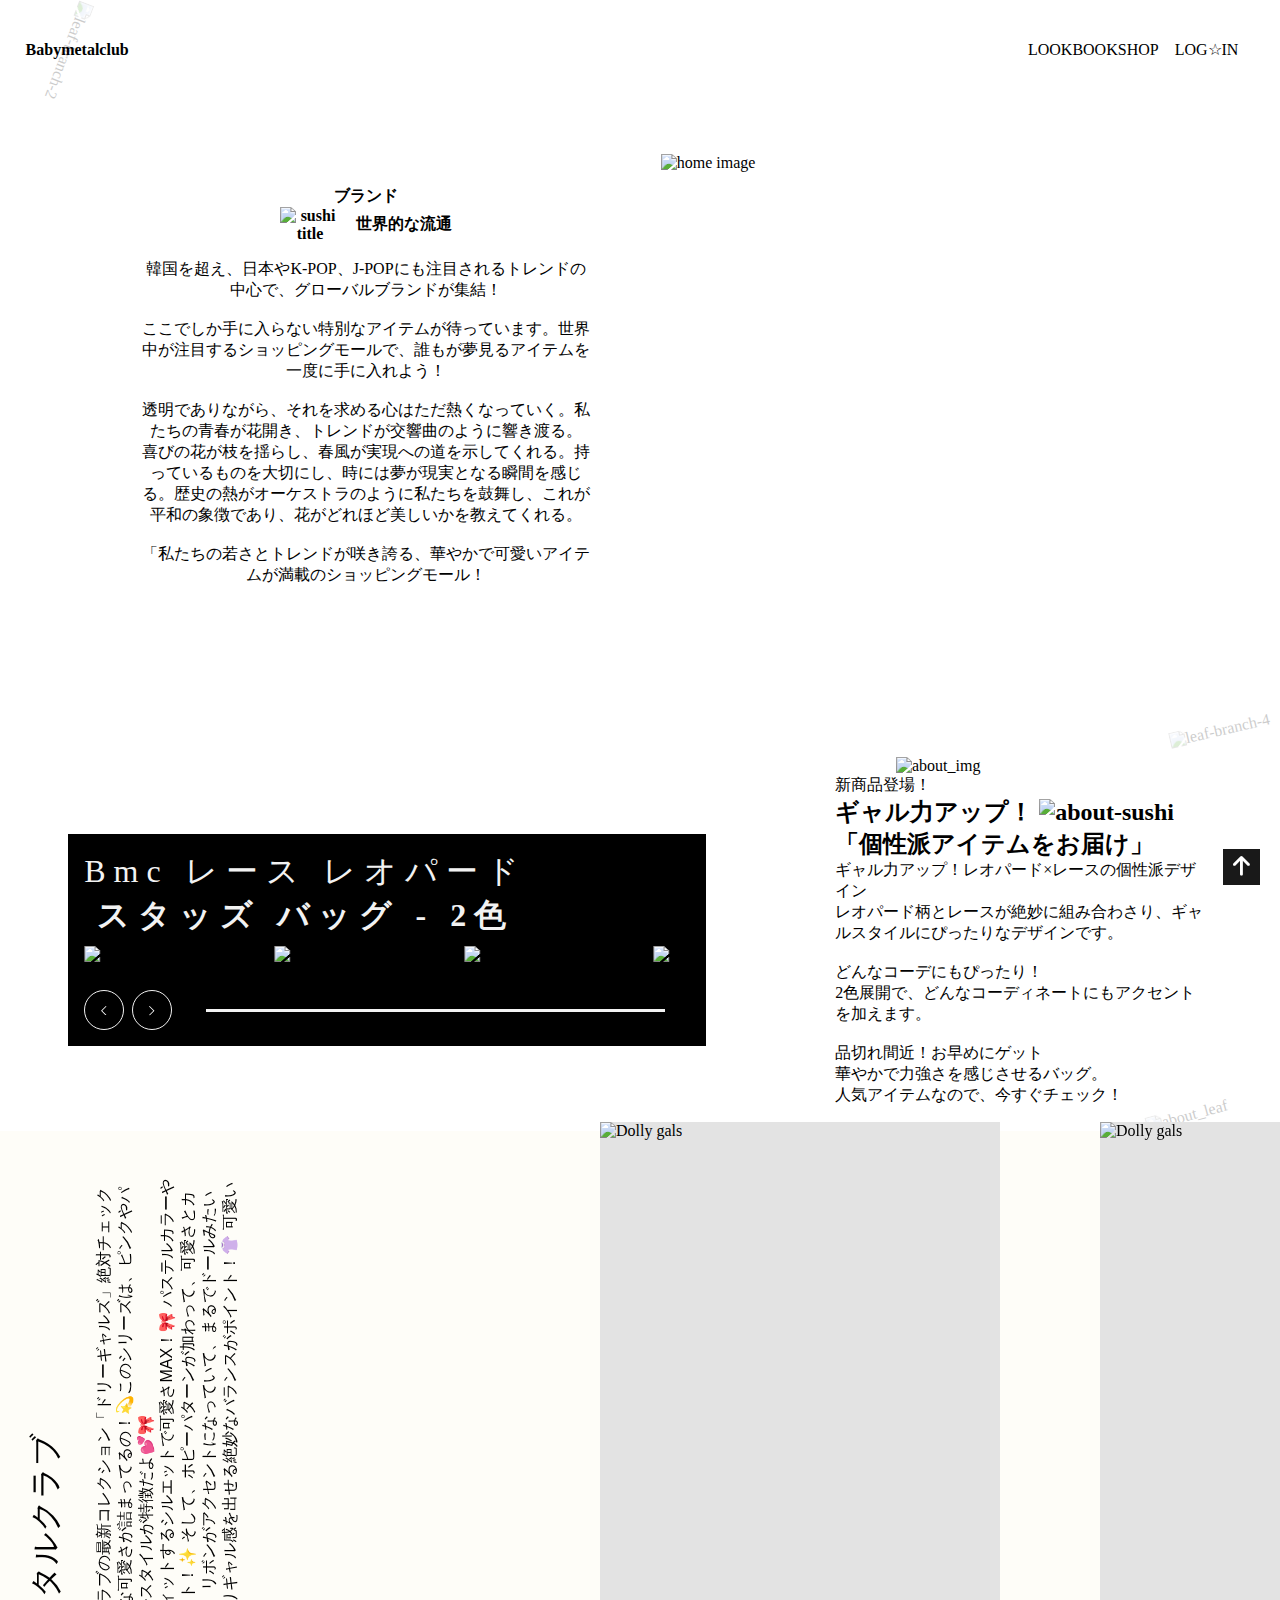
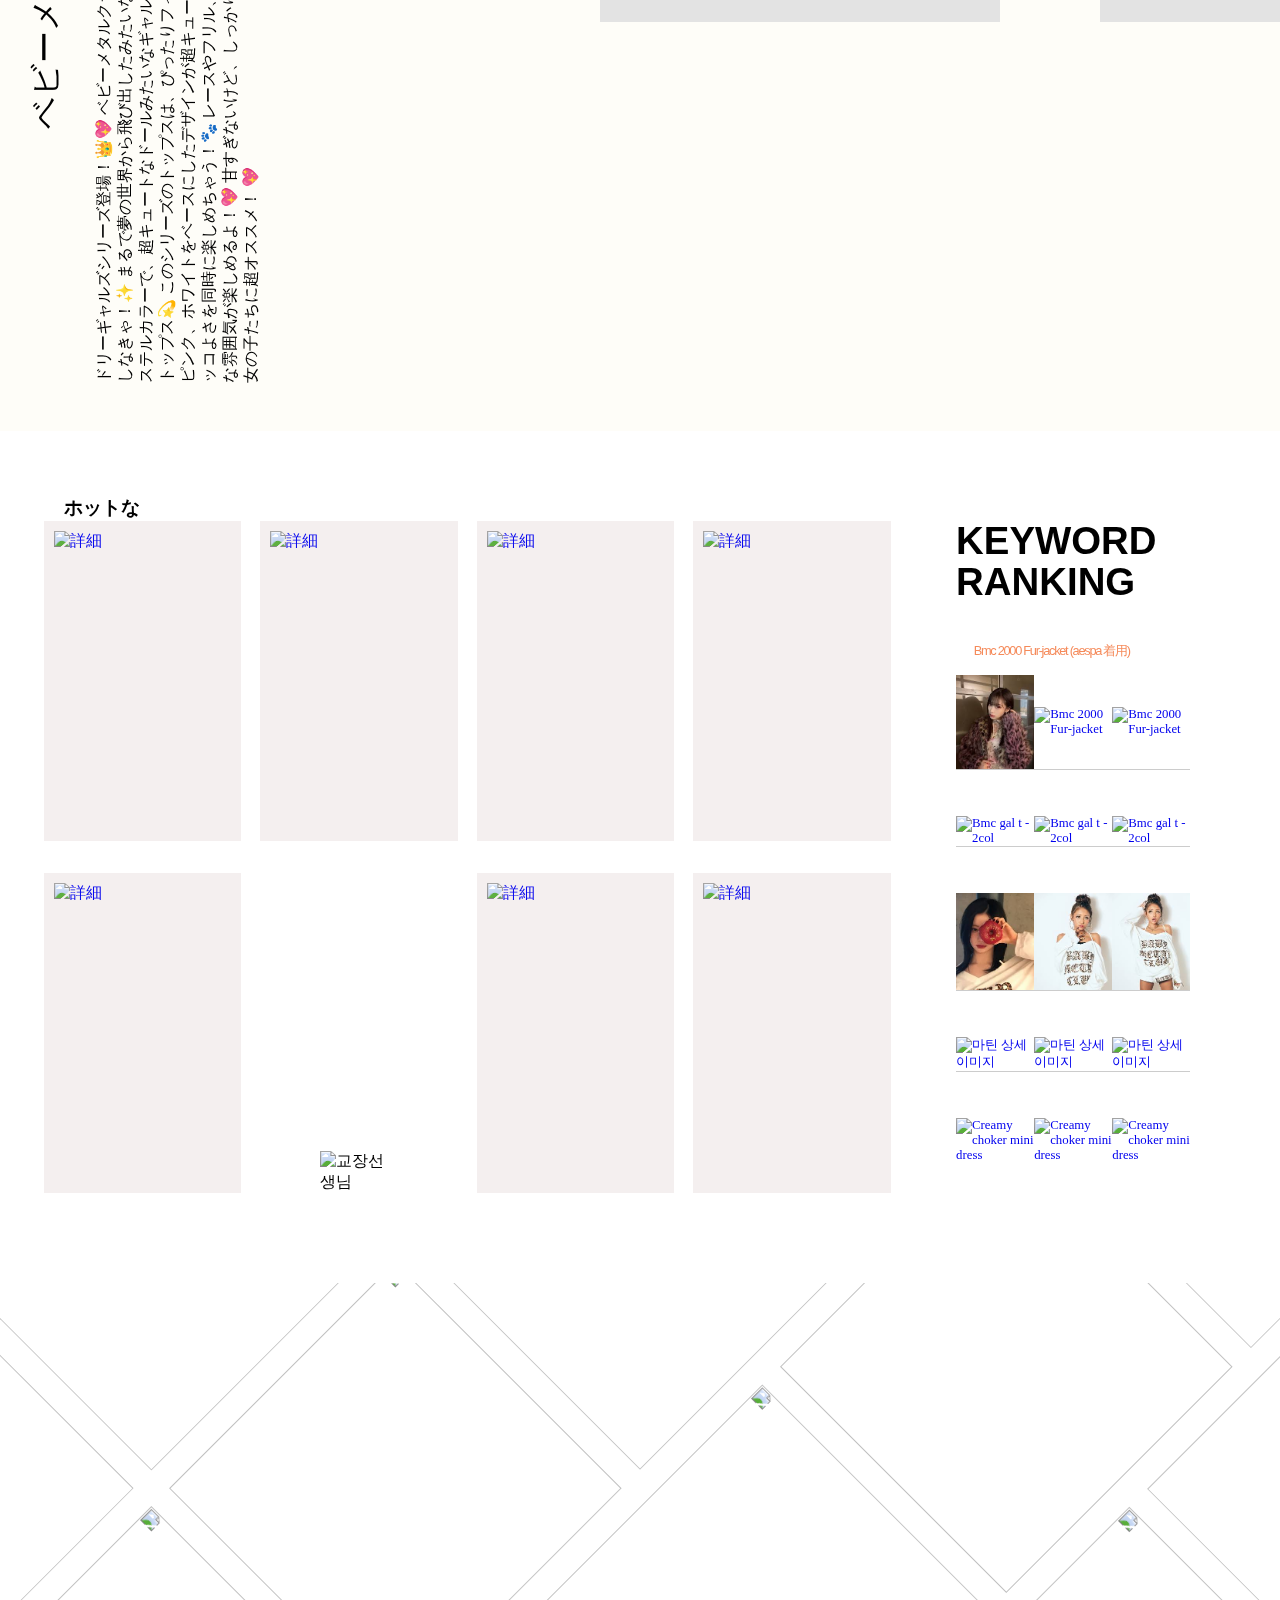
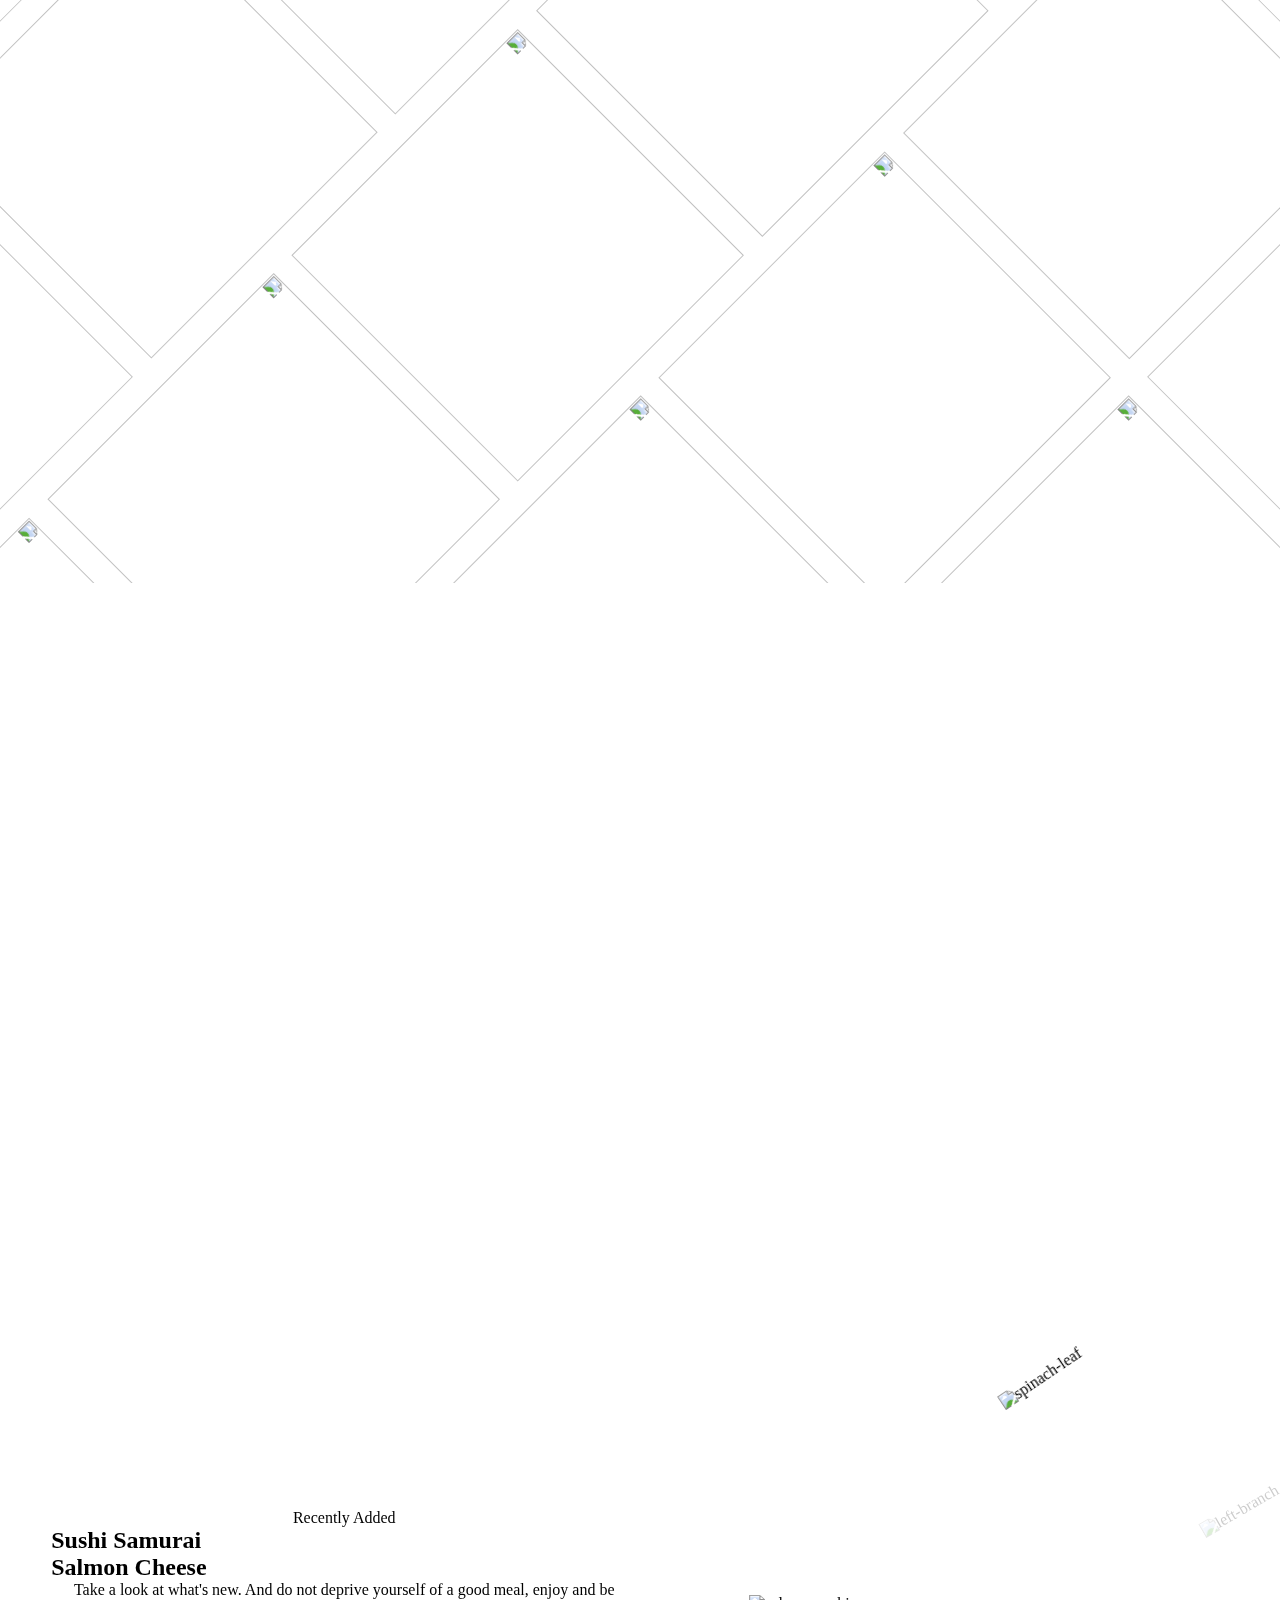
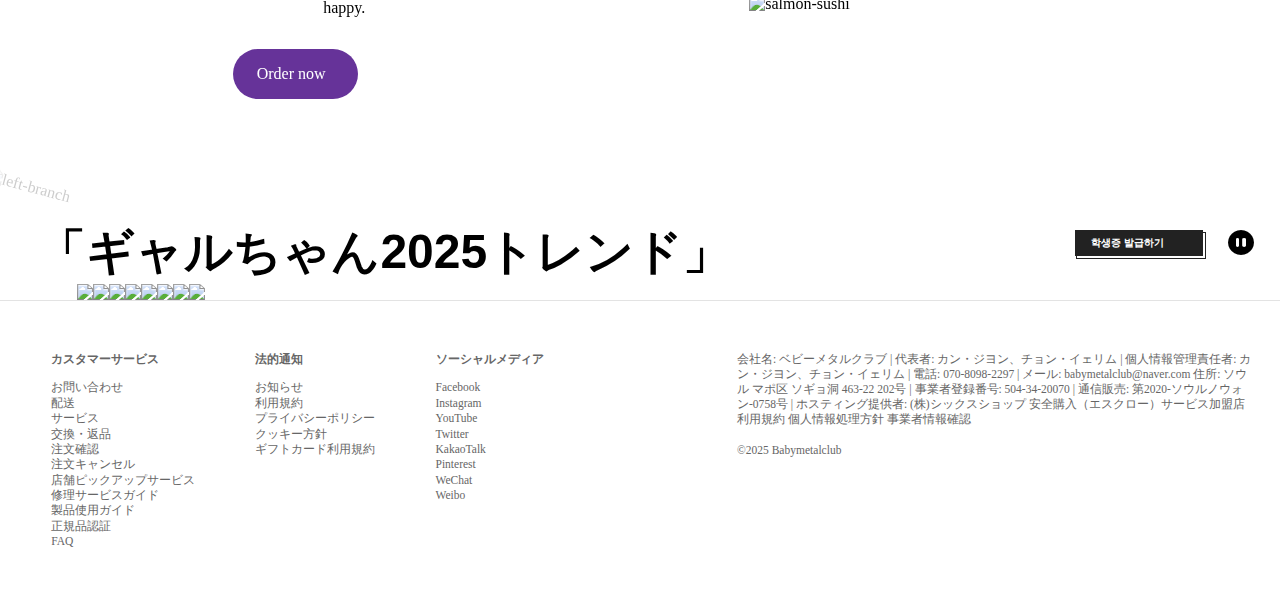
==== commit fd200122: "Update index.html" ====
--- a/index.html
+++ b/index.html
@@ -361,90 +361,118 @@
               <li class="active">
                 <a href="javascript:void(0)" class="rank_btn">
                   <span>1</span>
-                  <span>크로</span>
+                  <span>Bmc 2000 Fur-jacket (aespa 着用)</span>
                   <span>더보기</span>
                 </a>
                 <div class="rank_item">
                   <a href="javascript:void(0)" class="rank_item_img">
-                    <img src="img/highschool/rank_kro1.avif" alt="크로 상세이미지">
-                  </a>
-                  <a href="javascript:void(0)" class="rank_item_img">
-                    <img src="img/highschool/rank_kro2.avif" alt="크로 상세이미지">
-                  </a>
-                  <a href="javascript:void(0)" class="rank_item_img">
-                    <img src="img/highschool/rank_kro3.avif" alt="크로 상세이미지">
+                    <img
+                      src="[data-uri]"
+                      alt="Bmc 2000 Fur-jacket">
+                  </a>
+                  <a href="javascript:void(0)" class="rank_item_img">
+                    <img
+                      src="https://contents.sixshop.com/thumbnails/uploadedFiles/127833/product/image_1606812531125_1000.jpg"
+                      alt="Bmc 2000 Fur-jacket">
+                  </a>
+                  <a href="javascript:void(0)" class="rank_item_img">
+                    <img
+                      src="https://contents.sixshop.com/thumbnails/uploadedFiles/127833/product/image_1606810690531_1000.jpg"
+                      alt="Bmc 2000 Fur-jacket">
                   </a>
                 </div>
               </li>
               <li>
                 <a href="javascript:void(0)" class="rank_btn">
                   <span>2</span>
-                  <span>YTT</span>
+                  <span>Bmc gal t - 2col (IVE 着用)</span>
                   <span>더보기</span>
                 </a>
                 <div class="rank_item">
                   <a href="javascript:void(0)" class="rank_item_img">
-                    <img src="img/highschool/rank_ytt1.avif" alt="Ytt 상세이미지">
-                  </a>
-                  <a href="javascript:void(0)" class="rank_item_img">
-                    <img src="img/highschool/rank_ytt2.avif" alt="Ytt 상세이미지">
-                  </a>
-                  <a href="javascript:void(0)" class="rank_item_img">
-                    <img src="img/highschool/rank_ytt3.avif" alt="Ytt 상세이미지">
+                    <img src="https://image.blip.kr/v1/file/1fbffa4cbabfe10fbdfa10d925f8bb63" alt="Bmc gal t - 2col">
+                  </a>
+                  <a href="javascript:void(0)" class="rank_item_img">
+                    <img
+                      src="https://contents.sixshop.com/thumbnails/uploadedFiles/127833/product/image_1644821303424_1000.jpg"
+                      alt="Bmc gal t - 2col">
+                  </a>
+                  <a href="javascript:void(0)" class="rank_item_img">
+                    <img
+                      src="https://contents.sixshop.com/thumbnails/uploadedFiles/127833/product/image_1644826351901_1000.jpg"
+                      alt="Bmc gal t - 2col">
                   </a>
                 </div>
               </li>
               <li>
                 <a href="javascript:void(0)" class="rank_btn">
                   <span>3</span>
-                  <span>오조</span>
+                  <span>Leopard logo string tee <br> (BABYMONSTER 着用)</span>
                   <span>더보기</span>
                 </a>
                 <div class="rank_item">
                   <a href="javascript:void(0)" class="rank_item_img">
-                    <img src="img/highschool/rank_ojo1.avif" alt="오조 상세이미지">
-                  </a>
-                  <a href="javascript:void(0)" class="rank_item_img">
-                    <img src="img/highschool/rank_ojo2.avif" alt="오조 상세이미지">
-                  </a>
-                  <a href="javascript:void(0)" class="rank_item_img">
-                    <img src="img/highschool/rank_ojo3.avif" alt="오조 상세이미지">
+                    <img
+                      src="[data-uri]"
+                      alt="Leopard logo string tee">
+                  </a>
+                  <a href="javascript:void(0)" class="rank_item_img">
+                    <img
+                      src="[data-uri]"
+                      alt="Leopard logo string tee">
+                  </a>
+                  <a href="javascript:void(0)" class="rank_item_img">
+                    <img
+                      src="[data-uri]"
+                      alt="Leopard logo string tee">
                   </a>
                 </div>
               </li>
               <li>
                 <a href="javascript:void(0)" class="rank_btn">
                   <span>4</span>
-                  <span>마틴</span>
+                  <span>Shibuya top (XG 着用)</span>
                   <span>더보기</span>
                 </a>
                 <div class="rank_item">
                   <a href="javascript:void(0)" class="rank_item_img">
-                    <img src="img/highschool/rank_martin1.avif" alt="마틴 상세이미지">
-                  </a>
-                  <a href="javascript:void(0)" class="rank_item_img">
-                    <img src="img/highschool/rank_martin2.avif" alt="마틴 상세이미지">
-                  </a>
-                  <a href="javascript:void(0)" class="rank_item_img">
-                    <img src="img/highschool/rank_martin3.avif" alt="마틴 상세이미지">
+                    <img
+                      src="https://scontent-ssn1-1.cdninstagram.com/v/t51.75761-15/476660359_18312761485205886_63077515883341932_n.jpg?stp=dst-jpg_e35_tt6&_nc_cat=110&ccb=1-7&_nc_sid=18de74&_nc_ohc=wBXj8vJmOQoQ7kNvgGe5BFk&_nc_oc=AdmPIb2hLrZDWKxK12sdBiXJSOWdm-6ohJ4bmdiot8llDObllROhvVfmhuFvxCQSMgQ&_nc_zt=23&_nc_ht=scontent-ssn1-1.cdninstagram.com&edm=ANo9K5cEAAAA&_nc_gid=5Plj2K6PTDLNFGlPBZq1Iw&oh=00_AYG3HqivY8Dy5N_w6lzGJeJE6jReNOL86lf35jdQMhCR_Q&oe=67E6E091"
+                      alt="마틴 상세이미지">
+                  </a>
+                  <a href="javascript:void(0)" class="rank_item_img">
+                    <img
+                      src="https://contents.sixshop.com/thumbnails/uploadedFiles/127833/product/image_1725854847287_1000.jpg"
+                      alt="마틴 상세이미지">
+                  </a>
+                  <a href="javascript:void(0)" class="rank_item_img">
+                    <img
+                      src="https://contents.sixshop.com/thumbnails/uploadedFiles/127833/product/image_1725854745492_1000.jpg"
+                      alt="마틴 상세이미지">
                   </a>
                 </div>
               </li>
               <li>
                 <a href="javascript:void(0)" class="rank_btn">
                   <span>5</span>
-                  <span>아토믹</span>
+                  <span>Creamy choker mini dress <br>(DAZED KOREA 着用)</span>
                   <span>더보기</span>
                 </a>
                 <div class="rank_item">
                   <a href="javascript:void(0)" class="rank_item_img">
-                    <img src="img/highschool/rank_atomic1.avif" alt="아토믹 상세이미지">
-                  </a>
-                  <a href="javascript:void(0)" class="rank_item_img">
-                    <img src="img/highschool/rank_atomic2.avif" alt="아토믹 상세이미지">
-                  </a>
-                  <a href="javascript:void(0)" class="rank_item_img">
-                    <img src="img/highschool/rank_atomic3.avif" alt="아토믹 상세이미지">
+                    <img
+                      src="https://encrypted-tbn0.gstatic.com/images?q=tbn:ANd9GcRoiY0lY6DGxqoeoU_o86YuVRSvBFVFOQxhXA&s"
+                      alt="Creamy choker mini dress">
+                  </a>
+                  <a href="javascript:void(0)" class="rank_item_img">
+                    <img
+                      src="https://contents.sixshop.com/thumbnails/uploadedFiles/127833/product/image_1661329584636_1000.jpg"
+                      alt="Creamy choker mini dress">
+                  </a>
+                  <a href="javascript:void(0)" class="rank_item_img">
+                    <img
+                      src="https://contents.sixshop.com/thumbnails/uploadedFiles/127833/product/image_1661329475820_1000.jpg"
+                      alt="Creamy choker mini dress">
                   </a>
                 </div>
               </li>
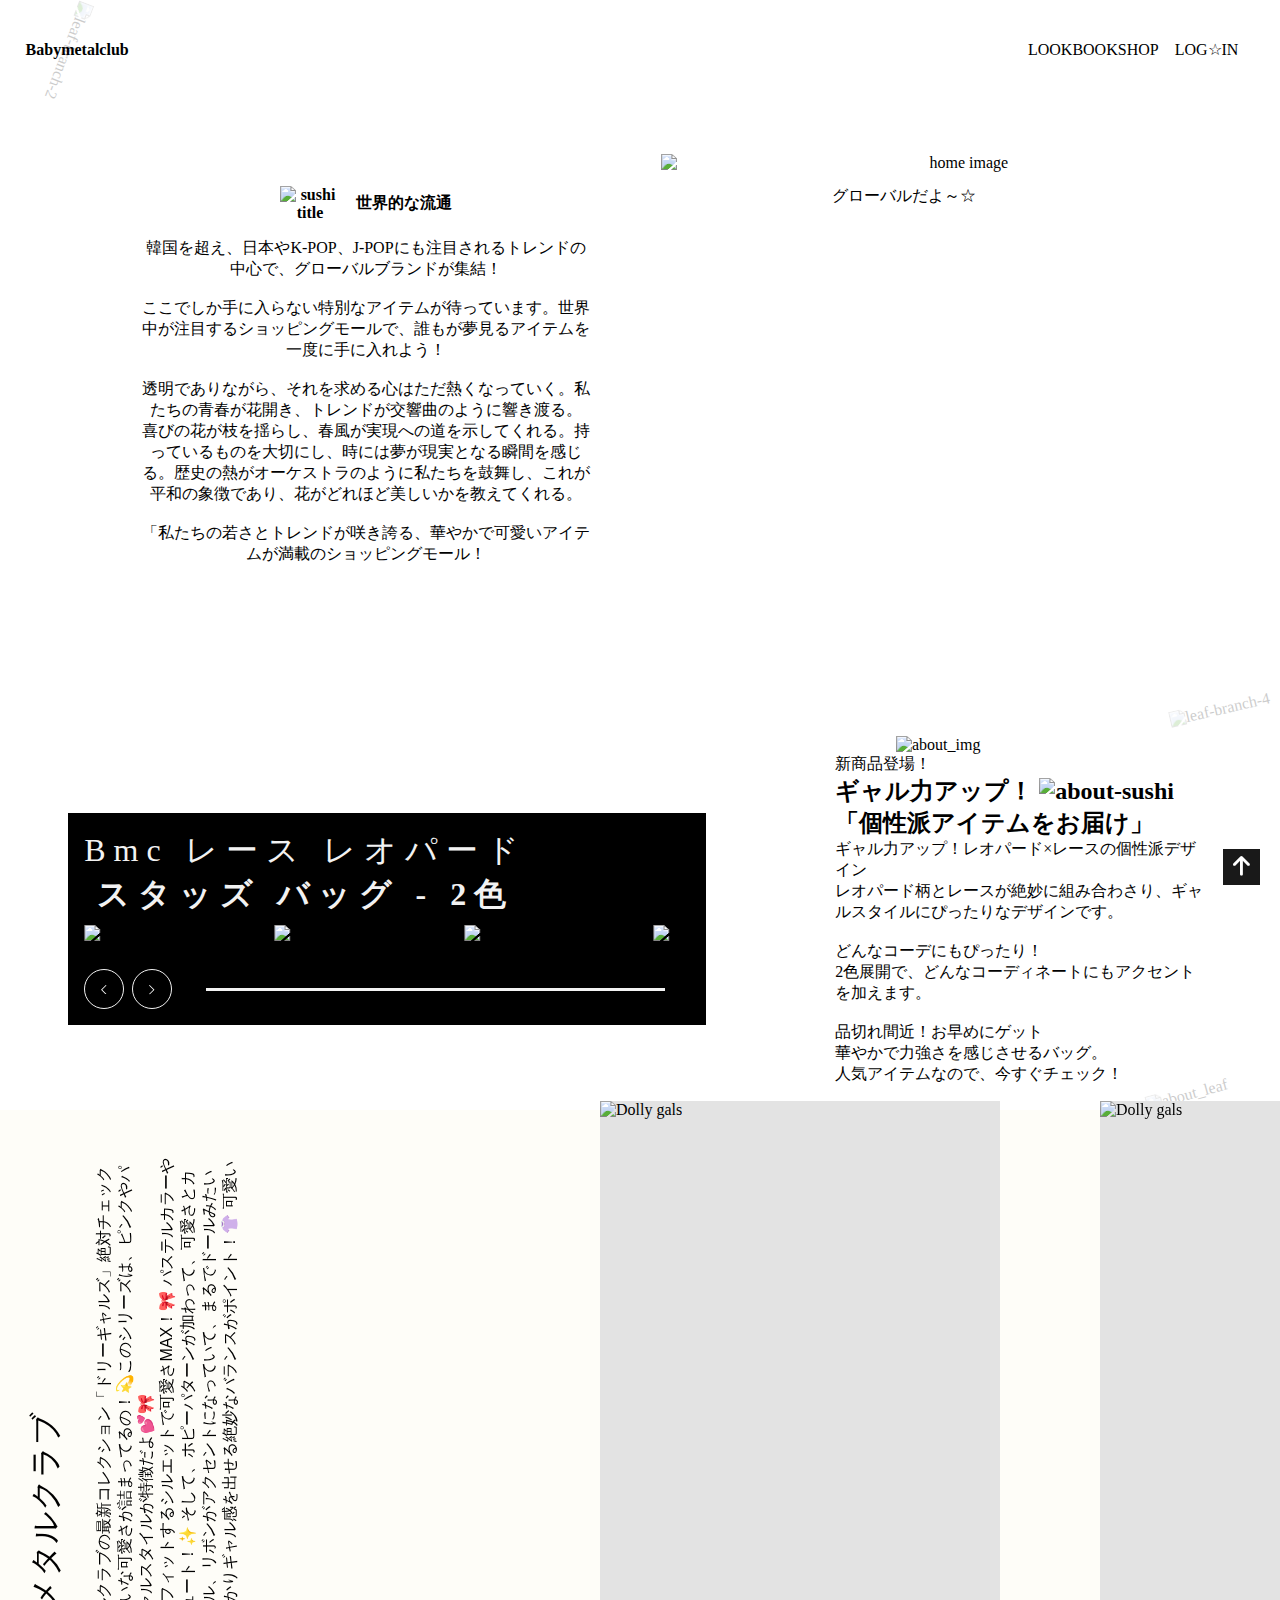
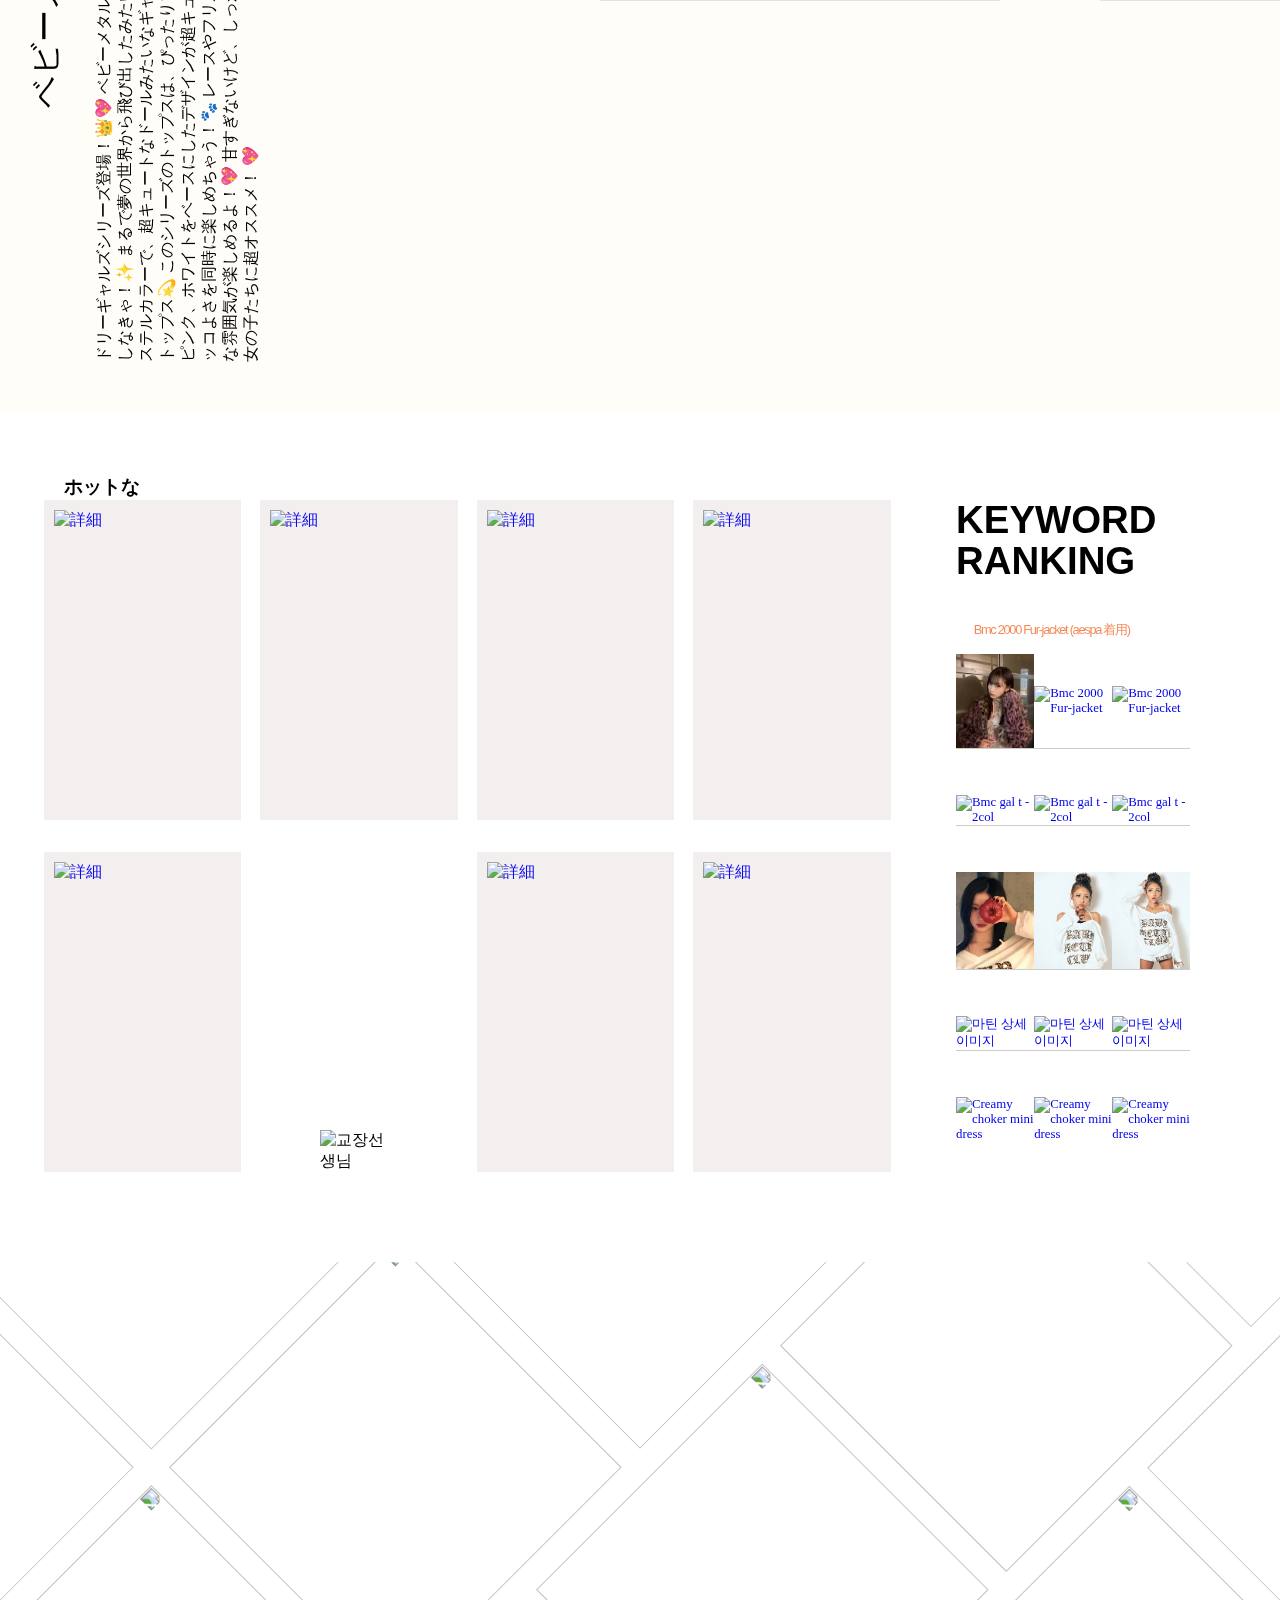
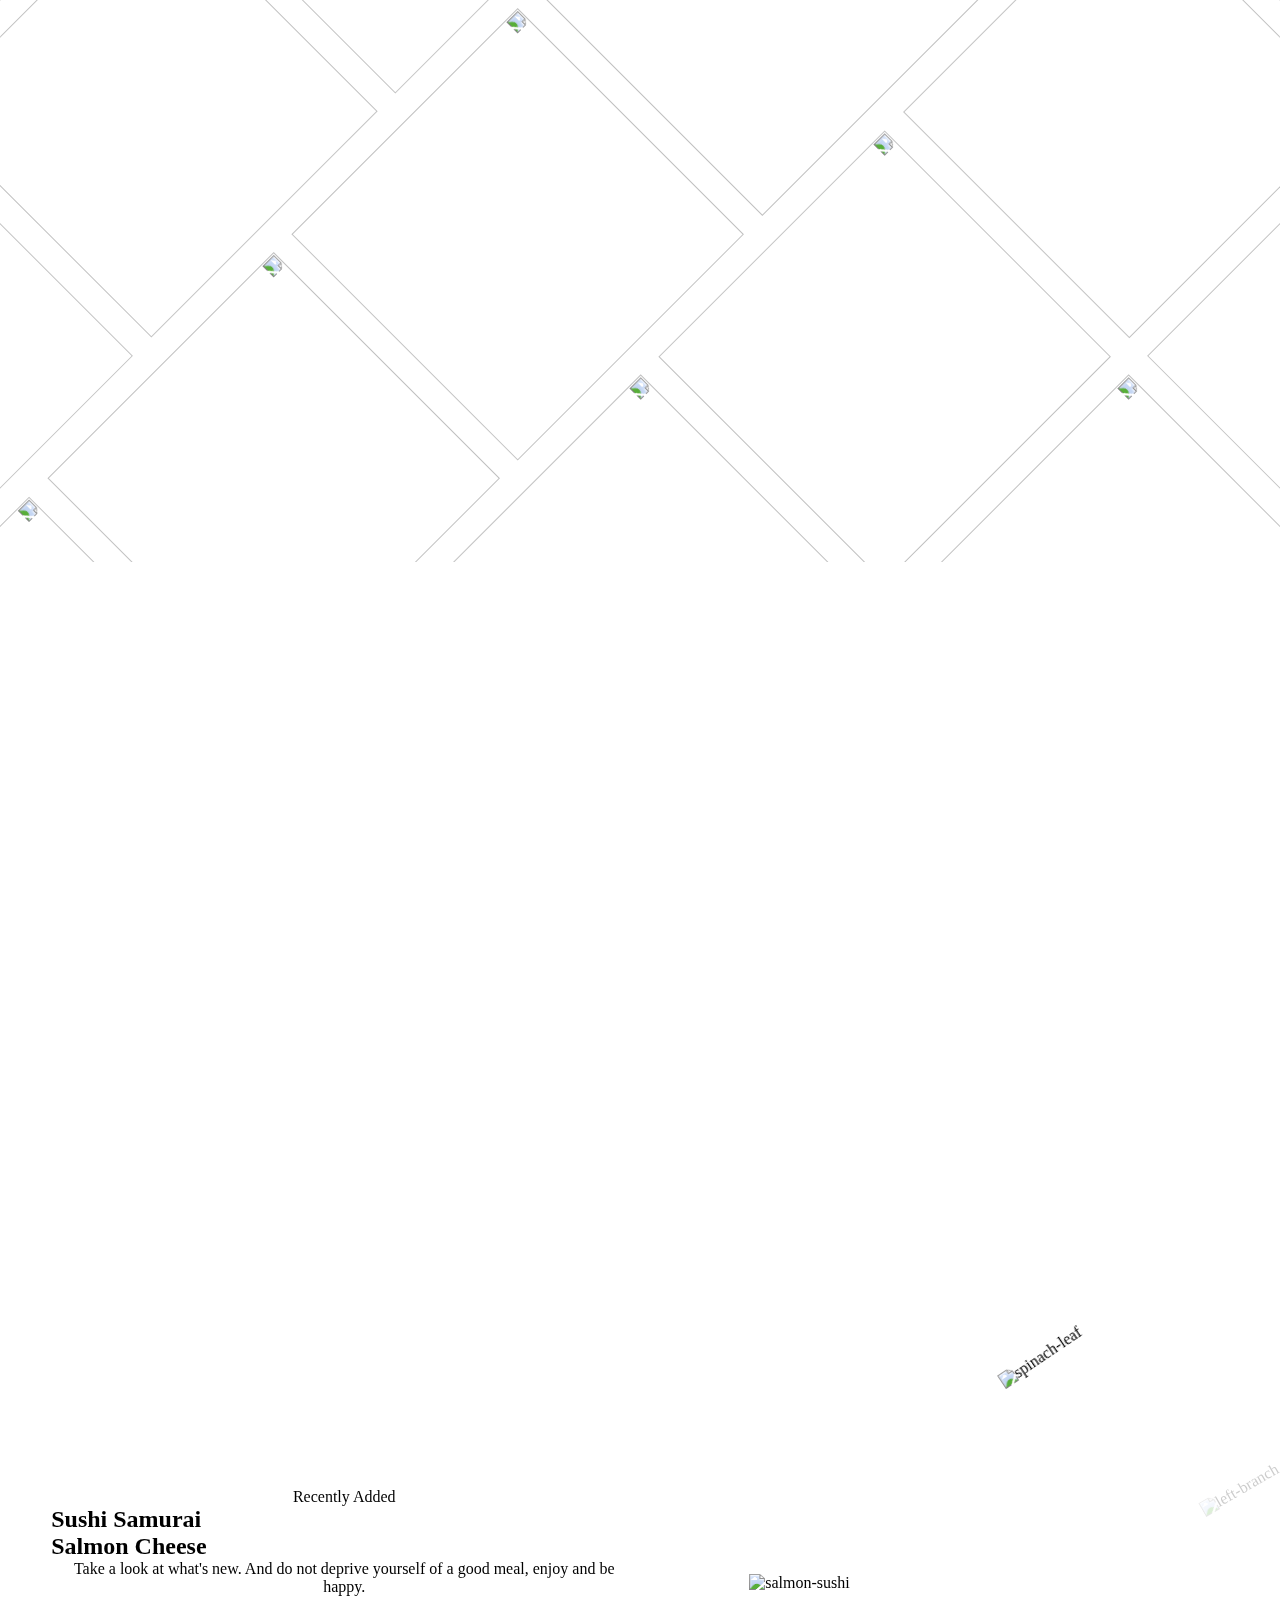
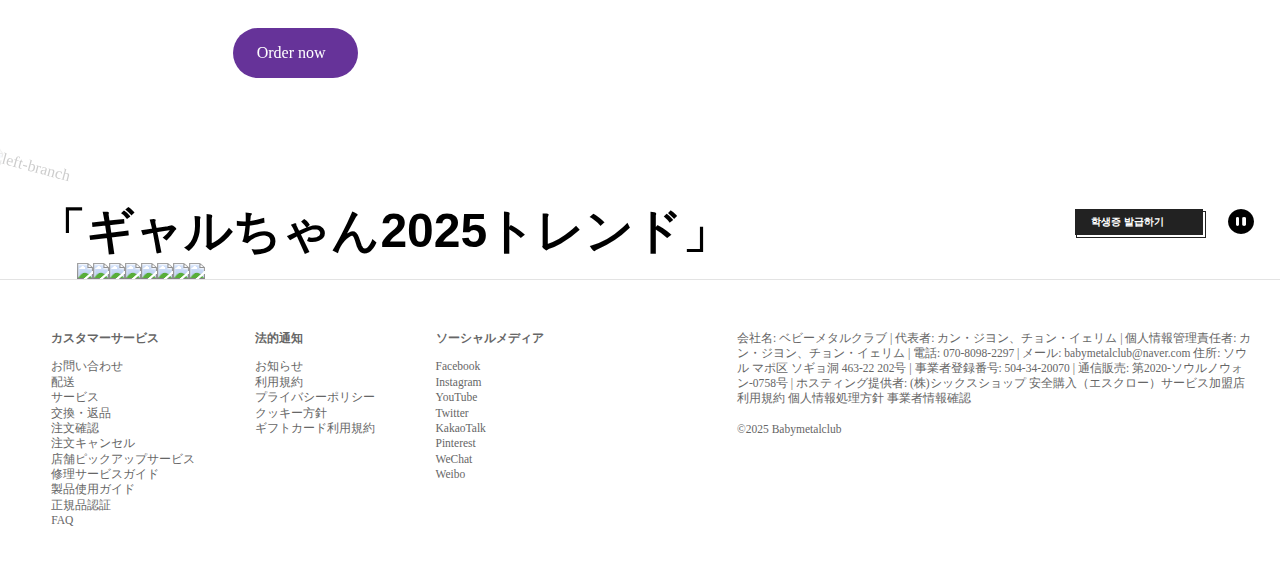
==== commit 1d7ba26b: "Update index.html" ====
--- a/index.html
+++ b/index.html
@@ -33,11 +33,9 @@
         </div>
       </nav>
       <div class="home_container container grid">
-        <img src="https://d2gfz7wkiigkmv.cloudfront.net/pickin/2/6/4/LzLn8tVkSimeRRA-rji7nA" alt="home image"
-          class="home_img" />
+
         <div class="home_data">
           <h1 class="home_title">
-            ブランド
             <div>
               <img src="img/home-sushi-title.png" alt="sushi title" />
               世界的な流通
@@ -53,6 +51,10 @@
           <a href="javascript:void(0)" class="button">
             Order Now <i class="ri-arrow-right-line"></i>
           </a>
+        </div>
+        <div class="home_data"><img src="https://d2gfz7wkiigkmv.cloudfront.net/pickin/2/6/4/LzLn8tVkSimeRRA-rji7nA"
+            alt="home image" class="home_img" />
+          <p class="typing home_title">グローバルだよ～☆</p>
         </div>
       </div>
       <img src="img/leaf-branch-2.png" alt="leaf-branch-2" class="home_leaf-1" />
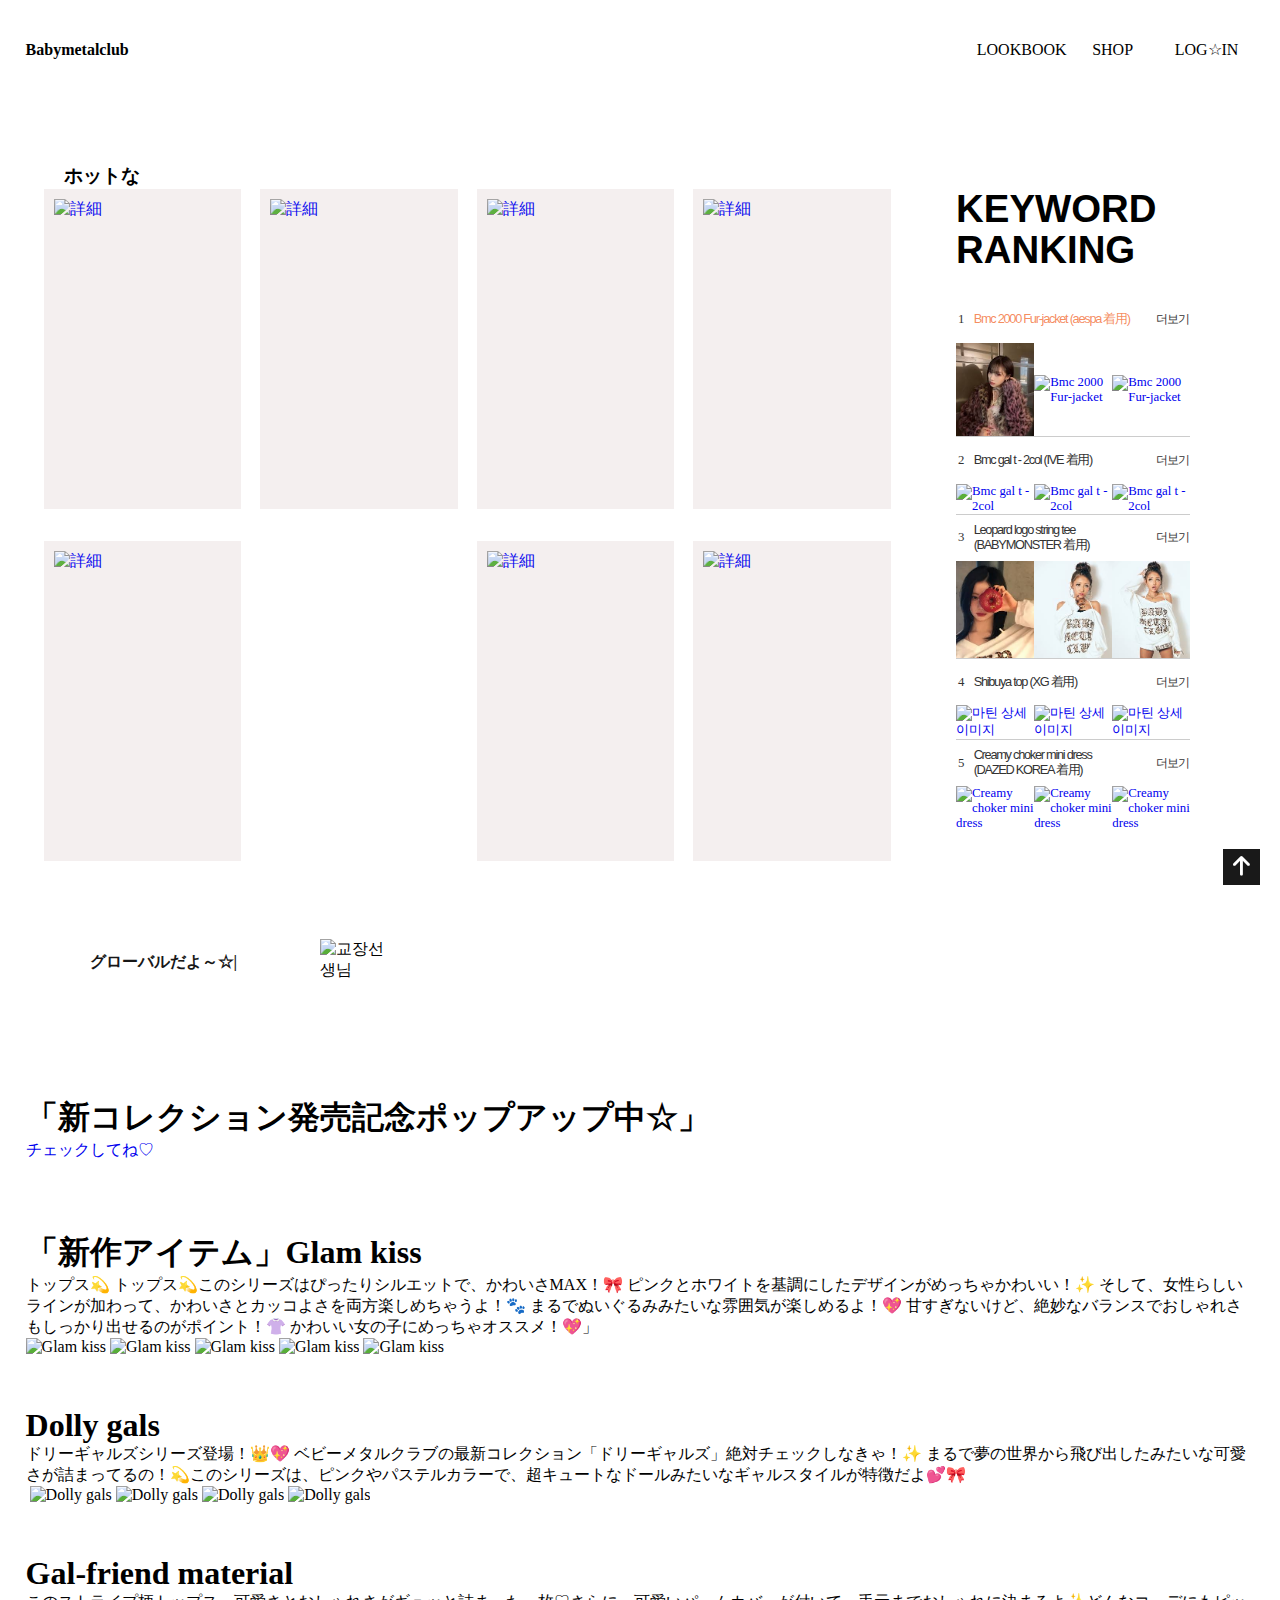
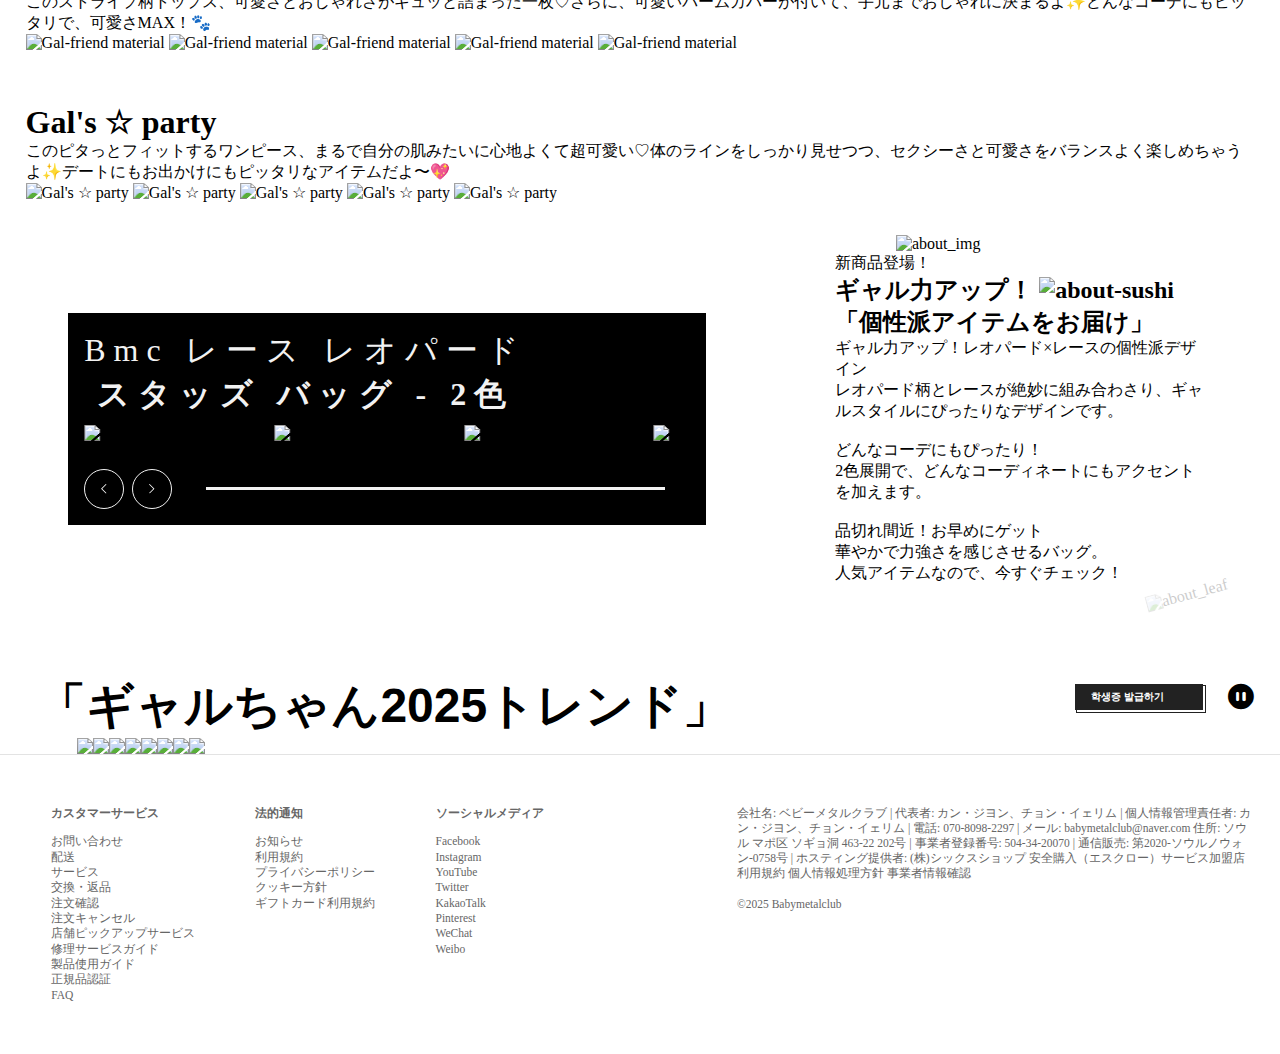
==== commit f19f4a85: "Update index.html" ====
--- a/index.html
+++ b/index.html
@@ -32,34 +32,400 @@
           <a class='nav-btn' href='login.html'>LOG☆IN</a>
         </div>
       </nav>
-      <div class="home_container container grid">
-
-        <div class="home_data">
-          <h1 class="home_title">
-            <div>
-              <img src="img/home-sushi-title.png" alt="sushi title" />
-              世界的な流通
+    </section>
+
+    <!-- best_optical -->
+    <section id="best_optical">
+      <div class="best_tit">
+        <h3>ホットな</h3>
+      </div>
+      <div class="container">
+        <div class="optical_best">
+
+          <div class="item">
+            <div class="cell">
+              <div class="box">
+                <a href="javascript:void(0)">
+                  <img
+                    src="https://contents.sixshop.com/thumbnails/uploadedFiles/127833/product/image_1700891770306_1000.jpg"
+                    alt="詳細">
+                  <div class="item_info">
+                    <h3>ベアガールフード (ピンクカモ)</h3>
+                    <ul>
+                      <li>送料 2,700 JPY</li>
+                      <li>21,600 JPY</li>
+                    </ul>
+                  </div>
+                </a>
+              </div>
+              <div class="box">
+                <a href="javascript:void(0)">
+                  <img
+                    src="https://contents.sixshop.com/thumbnails/uploadedFiles/127833/product/image_1644818054976_1000.jpg"
+                    alt="詳細">
+                  <div class="item_info">
+                    <h3>ベアガールセットアップ</h3>
+                    <ul>
+                      <li>送料 2,700 JPY</li>
+                      <li>28,500 JPY</li>
+                    </ul>
+                  </div>
+                </a>
+              </div>
             </div>
-          </h1>
-          <p class="home_description">
-            韓国を超え、日本やK-POP、J-POPにも注目されるトレンドの中心で、グローバルブランドが集結！<br><br>
-            ここでしか手に入らない特別なアイテムが待っています。世界中が注目するショッピングモールで、誰もが夢見るアイテムを一度に手に入れよう！<br><br>
-            透明でありながら、それを求める心はただ熱くなっていく。私たちの青春が花開き、トレンドが交響曲のように響き渡る。<br>
-            喜びの花が枝を揺らし、春風が実現への道を示してくれる。持っているものを大切にし、時には夢が現実となる瞬間を感じる。歴史の熱がオーケストラのように私たちを鼓舞し、これが平和の象徴であり、花がどれほど美しいかを教えてくれる。<br><br>
-            「私たちの若さとトレンドが咲き誇る、華やかで可愛いアイテムが満載のショッピングモール！
-          </p>
-          <a href="javascript:void(0)" class="button">
-            Order Now <i class="ri-arrow-right-line"></i>
-          </a>
-        </div>
-        <div class="home_data"><img src="https://d2gfz7wkiigkmv.cloudfront.net/pickin/2/6/4/LzLn8tVkSimeRRA-rji7nA"
-            alt="home image" class="home_img" />
-          <p class="typing home_title">グローバルだよ～☆</p>
-        </div>
-      </div>
-      <img src="img/leaf-branch-2.png" alt="leaf-branch-2" class="home_leaf-1" />
-      <img src="img/leaf-branch-4.png" alt="leaf-branch-4" class="home_leaf-2" />
-    </section>
+            <div class="cell">
+              <div class="box">
+                <a href="javascript:void(0)">
+                  <img
+                    src="https://contents.sixshop.com/thumbnails/uploadedFiles/127833/product/image_1683623673195_1000.jpg"
+                    alt="詳細">
+                  <div class="item_info">
+                    <h3>スタッズチョーカーティー (ブラック)</h3>
+                    <ul>
+                      <li>送料 2,700 JPY</li>
+                      <li>9,600 JPY</li>
+                    </ul>
+                  </div>
+                </a>
+              </div>
+            </div>
+            <div class="cell">
+              <div class="box">
+                <a href="javascript:void(0)">
+                  <img
+                    src="https://contents.sixshop.com/thumbnails/uploadedFiles/127833/product/image_1718276404162_1000.jpg"
+                    alt="詳細">
+                  <div class="item_info">
+                    <h3>ジュエルミニドレス (ホワイト)</h3>
+                    <ul>
+                      <li>送料 2,700 JPY</li>
+                      <li>25,400 JPY</li>
+                    </ul>
+                  </div>
+                </a>
+              </div>
+              <div class="box">
+                <a href="javascript:void(0)">
+                  <img
+                    src="https://contents.sixshop.com/thumbnails/uploadedFiles/127833/product/image_1683713709540_1000.jpg"
+                    alt="詳細">
+                  <div class="item_info">
+                    <h3>ジュエルミニドレス (ホワイト)</h3>
+                    <ul>
+                      <li>送料 2,700 JPY</li>
+                      <li>14,400 JPY</li>
+                    </ul>
+                  </div>
+                </a>
+              </div>
+            </div>
+            <div class="cell">
+              <div class="box">
+                <a href="javascript:void(0)">
+                  <img
+                    src="https://contents.sixshop.com/thumbnails/uploadedFiles/127833/product/image_1700894258050_1000.jpg"
+                    alt="詳細">
+                  <div class="item_info">
+                    <h3>ガールフレンドスリップ (ピンク)</h3>
+                    <ul>
+                      <li>送料 2,700 JPY</li>
+                      <li>9,500 JPY</li>
+                    </ul>
+                  </div>
+                </a>
+              </div>
+              <div class="box">
+                <a href="javascript:void(0)">
+                  <img
+                    src="https://contents.sixshop.com/thumbnails/uploadedFiles/127833/product/image_1611849053733_1000.jpg"
+                    alt="詳細">
+                  <div class="item_info">
+                    <h3>コットンキャンディベルア</h3>
+                    <ul>
+                      <li>送料 2,700 JPY</li>
+                      <li>16,300 JPY</li>
+                    </ul>
+                  </div>
+                </a>
+              </div>
+            </div>
+          </div><!-- //item -->
+
+          <div class="rank">
+            <h3>KEYWORD <br> RANKING</h3>
+            <h3 class="m_rank_h3">人気検索ワード</h3>
+            <ul>
+              <li class="active">
+                <a href="javascript:void(0)" class="rank_btn">
+                  <span>1</span>
+                  <span>Bmc 2000 Fur-jacket (aespa 着用)</span>
+                  <span>더보기</span>
+                </a>
+                <div class="rank_item">
+                  <a href="javascript:void(0)" class="rank_item_img">
+                    <img
+                      src="[data-uri]"
+                      alt="Bmc 2000 Fur-jacket">
+                  </a>
+                  <a href="javascript:void(0)" class="rank_item_img">
+                    <img
+                      src="https://contents.sixshop.com/thumbnails/uploadedFiles/127833/product/image_1606812531125_1000.jpg"
+                      alt="Bmc 2000 Fur-jacket">
+                  </a>
+                  <a href="javascript:void(0)" class="rank_item_img">
+                    <img
+                      src="https://contents.sixshop.com/thumbnails/uploadedFiles/127833/product/image_1606810690531_1000.jpg"
+                      alt="Bmc 2000 Fur-jacket">
+                  </a>
+                </div>
+              </li>
+              <li>
+                <a href="javascript:void(0)" class="rank_btn">
+                  <span>2</span>
+                  <span>Bmc gal t - 2col (IVE 着用)</span>
+                  <span>더보기</span>
+                </a>
+                <div class="rank_item">
+                  <a href="javascript:void(0)" class="rank_item_img">
+                    <img src="https://image.blip.kr/v1/file/1fbffa4cbabfe10fbdfa10d925f8bb63" alt="Bmc gal t - 2col">
+                  </a>
+                  <a href="javascript:void(0)" class="rank_item_img">
+                    <img
+                      src="https://contents.sixshop.com/thumbnails/uploadedFiles/127833/product/image_1644821303424_1000.jpg"
+                      alt="Bmc gal t - 2col">
+                  </a>
+                  <a href="javascript:void(0)" class="rank_item_img">
+                    <img
+                      src="https://contents.sixshop.com/thumbnails/uploadedFiles/127833/product/image_1644826351901_1000.jpg"
+                      alt="Bmc gal t - 2col">
+                  </a>
+                </div>
+              </li>
+              <li>
+                <a href="javascript:void(0)" class="rank_btn">
+                  <span>3</span>
+                  <span>Leopard logo string tee <br> (BABYMONSTER 着用)</span>
+                  <span>더보기</span>
+                </a>
+                <div class="rank_item">
+                  <a href="javascript:void(0)" class="rank_item_img">
+                    <img
+                      src="[data-uri]"
+                      alt="Leopard logo string tee">
+                  </a>
+                  <a href="javascript:void(0)" class="rank_item_img">
+                    <img
+                      src="[data-uri]"
+                      alt="Leopard logo string tee">
+                  </a>
+                  <a href="javascript:void(0)" class="rank_item_img">
+                    <img
+                      src="[data-uri]"
+                      alt="Leopard logo string tee">
+                  </a>
+                </div>
+              </li>
+              <li>
+                <a href="javascript:void(0)" class="rank_btn">
+                  <span>4</span>
+                  <span>Shibuya top (XG 着用)</span>
+                  <span>더보기</span>
+                </a>
+                <div class="rank_item">
+                  <a href="javascript:void(0)" class="rank_item_img">
+                    <img
+                      src="https://scontent-ssn1-1.cdninstagram.com/v/t51.75761-15/476660359_18312761485205886_63077515883341932_n.jpg?stp=dst-jpg_e35_tt6&_nc_cat=110&ccb=1-7&_nc_sid=18de74&_nc_ohc=wBXj8vJmOQoQ7kNvgGe5BFk&_nc_oc=AdmPIb2hLrZDWKxK12sdBiXJSOWdm-6ohJ4bmdiot8llDObllROhvVfmhuFvxCQSMgQ&_nc_zt=23&_nc_ht=scontent-ssn1-1.cdninstagram.com&edm=ANo9K5cEAAAA&_nc_gid=5Plj2K6PTDLNFGlPBZq1Iw&oh=00_AYG3HqivY8Dy5N_w6lzGJeJE6jReNOL86lf35jdQMhCR_Q&oe=67E6E091"
+                      alt="마틴 상세이미지">
+                  </a>
+                  <a href="javascript:void(0)" class="rank_item_img">
+                    <img
+                      src="https://contents.sixshop.com/thumbnails/uploadedFiles/127833/product/image_1725854847287_1000.jpg"
+                      alt="마틴 상세이미지">
+                  </a>
+                  <a href="javascript:void(0)" class="rank_item_img">
+                    <img
+                      src="https://contents.sixshop.com/thumbnails/uploadedFiles/127833/product/image_1725854745492_1000.jpg"
+                      alt="마틴 상세이미지">
+                  </a>
+                </div>
+              </li>
+              <li>
+                <a href="javascript:void(0)" class="rank_btn">
+                  <span>5</span>
+                  <span>Creamy choker mini dress <br>(DAZED KOREA 着用)</span>
+                  <span>더보기</span>
+                </a>
+                <div class="rank_item">
+                  <a href="javascript:void(0)" class="rank_item_img">
+                    <img
+                      src="https://encrypted-tbn0.gstatic.com/images?q=tbn:ANd9GcRoiY0lY6DGxqoeoU_o86YuVRSvBFVFOQxhXA&s"
+                      alt="Creamy choker mini dress">
+                  </a>
+                  <a href="javascript:void(0)" class="rank_item_img">
+                    <img
+                      src="https://contents.sixshop.com/thumbnails/uploadedFiles/127833/product/image_1661329584636_1000.jpg"
+                      alt="Creamy choker mini dress">
+                  </a>
+                  <a href="javascript:void(0)" class="rank_item_img">
+                    <img
+                      src="https://contents.sixshop.com/thumbnails/uploadedFiles/127833/product/image_1661329475820_1000.jpg"
+                      alt="Creamy choker mini dress">
+                  </a>
+                </div>
+              </li>
+            </ul>
+            <a href="javascript:void(0)" class="button">
+              Order Now <i class="ri-arrow-right-line"></i>
+            </a>
+          </div><!-- //rank -->
+        </div><!-- //optical_best -->
+      </div><!-- //container -->
+      <div>
+        <img class="principall" src="https://d2gfz7wkiigkmv.cloudfront.net/pickin/2/6/4/LzLn8tVkSimeRRA-rji7nA"
+          alt="교장선생님">
+        <p class="typing home_title">グローバルだよ～☆</p>
+      </div>
+    </section>
+    <!-- //best_optical -->
+
+    <!-- test -->
+    <section class="hero">
+      <div class="left">
+        <h1>「新コレクション発売記念ポップアップ中☆」</h1>
+        <a href="#second" class="">チェックしてね♡</a>
+      </div>
+      <div class="right">
+
+        <img src="https://pbs.twimg.com/media/GUS5AXSXUAAghrm?format=jpg&name=large" alt="">
+        <img src="https://pbs.twimg.com/media/GUS5AW4aoAAUu6T?format=jpg&name=large" alt="">
+        <img src="https://pbs.twimg.com/media/F-UbrKBaYAAQkuv?format=jpg&name=large" alt="">
+      </div>
+    </section>
+
+    <section id="first" class="scroll ">
+      <div class="wrapper">
+        <div class="text">
+          <div class="title">
+            <h1>「新作アイテム」Glam kiss
+            </h1>
+            <div class="sub-title">トップス💫
+              トップス💫このシリーズはぴったりシルエットで、かわいさMAX！🎀 ピンクとホワイトを基調にしたデザインがめっちゃかわいい！✨ そして、女性らしいラインが加わって、かわいさとカッコよさを両方楽しめちゃうよ！🐾
+              まるでぬいぐるみみたいな雰囲気が楽しめるよ！💖 甘すぎないけど、絶妙なバランスでおしゃれさもしっかり出せるのがポイント！👚 かわいい女の子にめっちゃオススメ！💖」</div>
+          </div>
+        </div>
+        <div class="project-wrapper">
+          <div class="chair-p project">
+            <img
+              src="https://contents.sixshop.com/thumbnails/uploadedFiles/127833/blogPost/image_1736665436706_1000.jpg"
+              alt="Glam kiss">
+            <img
+              src="https://contents.sixshop.com/thumbnails/uploadedFiles/127833/blogPost/image_1737647467818_1000.jpg"
+              alt="Glam kiss">
+            <img
+              src="https://contents.sixshop.com/thumbnails/uploadedFiles/127833/blogPost/image_1736665263372_1000.jpg"
+              alt="Glam kiss">
+            <img
+              src="https://contents.sixshop.com/thumbnails/uploadedFiles/127833/blogPost/image_1737647496740_1000.jpg"
+              alt="Glam kiss">
+            <img
+              src="https://contents.sixshop.com/thumbnails/uploadedFiles/127833/blogPost/image_1737647664037_1000.jpg"
+              alt="Glam kiss">
+          </div>
+        </div>
+      </div>
+
+    </section>
+
+    <section id="second" class="scroll">
+      <div class="wrapper">
+        <div class="text">
+          <div class="title">
+            <h1>Dolly gals</h1>
+            <div class="sub-title"><span> ドリーギャルズシリーズ登場！👑💖
+
+                ベビーメタルクラブの最新コレクション「ドリーギャルズ」絶対チェックしなきゃ！✨
+                まるで夢の世界から飛び出したみたいな可愛さが詰まってるの！💫このシリーズは、ピンクやパステルカラーで、超キュートなドールみたいなギャルスタイルが特徴だよ💕🎀</div>
+          </div>
+        </div>
+        <div class="project-wrapper">
+          <div class="couch-p project">
+            <img
+              src="https://contents.sixshop.com/thumbnails/uploadedFiles/127833/blogPost/image_1718275046505_1000.jpg"
+              alt="">
+            <img
+              src="https://contents.sixshop.com/thumbnails/uploadedFiles/127833/blogPost/image_1718275034809_1000.jpg"
+              alt="Dolly gals">
+            <img
+              src="https://contents.sixshop.com/thumbnails/uploadedFiles/127833/blogPost/image_1718275023218_1000.jpg"
+              alt="Dolly gals">
+            <img
+              src="https://contents.sixshop.com/thumbnails/uploadedFiles/127833/blogPost/image_1718275444039_1000.jpg"
+              alt="Dolly gals">
+            <img
+              src="https://contents.sixshop.com/thumbnails/uploadedFiles/127833/blogPost/image_1718275073406_1000.jpg"
+              alt="Dolly gals">
+          </div>
+        </div>
+      </div>
+
+    </section>
+
+    <section id="third" class="scroll">
+      <div class="wrapper">
+        <div class="text">
+          <div class="title">
+            <h1>Gal-friend material</h1>
+            <div class="sub-title">
+              このストライプ柄トップス、可愛さとおしゃれさがギュッと詰まった一枚♡さらに、可愛いパームカバーが付いて、手元までおしゃれに決まるよ✨どんなコーデにもピッタリで、可愛さMAX！🐾</div>
+          </div>
+        </div>
+        <div class="project-wrapper">
+          <div class="couch-p project">
+            <img src="https://contents.sixshop.com/thumbnails/uploadedFiles/127833/product/image_1700885970249_1000.jpg"
+              alt="Gal-friend material">
+            <img src="https://contents.sixshop.com/thumbnails/uploadedFiles/127833/product/image_1700889387857_1000.jpg"
+              alt="Gal-friend material">
+            <img src="https://contents.sixshop.com/thumbnails/uploadedFiles/127833/product/image_1700889418626_1000.jpg"
+              alt="Gal-friend material">
+            <img src="https://contents.sixshop.com/thumbnails/uploadedFiles/127833/product/image_1700889448466_1000.jpg"
+              alt="Gal-friend material">
+            <img src="https://contents.sixshop.com/thumbnails/uploadedFiles/127833/product/image_1700889371619_1000.jpg"
+              alt="Gal-friend material">
+          </div>
+        </div>
+      </div>
+
+    </section>
+
+    <section class="scroll">
+      <div class="wrapper">
+        <div class="text">
+          <div class="title">
+            <h1>Gal's ☆ party</h1>
+            <div class="sub-title">
+              <span>このピタっとフィットするワンピース、まるで自分の肌みたいに心地よくて超可愛い♡体のラインをしっかり見せつつ、セクシーさと可愛さをバランスよく楽しめちゃうよ✨デートにもお出かけにもピッタリなアイテムだよ〜💖
+            </div>
+          </div>
+        </div>
+        <div class="project-wrapper">
+          <div class="table-p project">
+            <img src="https://contents.sixshop.com/thumbnails/uploadedFiles/127833/product/image_1683687936089_1000.jpg"
+              alt="Gal's ☆ party">
+            <img src="https://contents.sixshop.com/thumbnails/uploadedFiles/127833/product/image_1683690001962_1000.jpg"
+              alt="Gal's ☆ party">
+            <img src="https://contents.sixshop.com/thumbnails/uploadedFiles/127833/product/image_1683689076455_1000.jpg"
+              alt="Gal's ☆ party">
+            <img src="https://contents.sixshop.com/thumbnails/uploadedFiles/127833/product/image_1683689088512_1000.jpg"
+              alt="Gal's ☆ party">
+            <img src="https://contents.sixshop.com/thumbnails/uploadedFiles/127833/product/image_1683689082451_1000.jpg"
+              alt="Gal's ☆ party">
+          </div>
+        </div>
+      </div>
+
+    </section>
+    <!-- //test -->
+
 
     <section class="about section" id="about">
       <div class="about_container container grid">
@@ -120,8 +486,8 @@
                 xmlns:xlink="http://www.w3.org/1999/xlink" viewBox="0 0 330 330" xml:space="preserve">
                 <path id="XMLID_92_"
                   d="M111.213,165.004L250.607,25.607c5.858-5.858,5.858-15.355,0-21.213c-5.858-5.858-15.355-5.858-21.213,0.001
-          l-150,150.004C76.58,157.211,75,161.026,75,165.004c0,3.979,1.581,7.794,4.394,10.607l150,149.996
-          C232.322,328.536,236.161,330,240,330s7.678-1.464,10.607-4.394c5.858-5.858,5.858-15.355,0-21.213L111.213,165.004z" />
+        l-150,150.004C76.58,157.211,75,161.026,75,165.004c0,3.979,1.581,7.794,4.394,10.607l150,149.996
+        C232.322,328.536,236.161,330,240,330s7.678-1.464,10.607-4.394c5.858-5.858,5.858-15.355,0-21.213L111.213,165.004z" />
               </svg></button>
 
             <span id="progress-bar-container"><span id="progress-bar"></span></span>
@@ -131,8 +497,8 @@
                 viewBox="0 0 330 330" xml:space="preserve">
                 <path id="XMLID_92_"
                   d="M111.213,165.004L250.607,25.607c5.858-5.858,5.858-15.355,0-21.213c-5.858-5.858-15.355-5.858-21.213,0.001
-                          l-150,150.004C76.58,157.211,75,161.026,75,165.004c0,3.979,1.581,7.794,4.394,10.607l150,149.996
-                          C232.322,328.536,236.161,330,240,330s7.678-1.464,10.607-4.394c5.858-5.858,5.858-15.355,0-21.213L111.213,165.004z" />
+                        l-150,150.004C76.58,157.211,75,161.026,75,165.004c0,3.979,1.581,7.794,4.394,10.607l150,149.996
+                        C232.322,328.536,236.161,330,240,330s7.678-1.464,10.607-4.394c5.858-5.858,5.858-15.355,0-21.213L111.213,165.004z" />
               </svg>
             </button>
           </div>
@@ -144,567 +510,6 @@
       <img src="img/leaf-branch-1.png" alt="about_leaf" class="about_leaf" />
     </section>
 
-
-    <!-- 스크롤 슬라이드 -->
-    <div class="page">
-      <div class="noise"></div>
-      <div class="scrollsidebar">
-        <div class="scrollsidebar-item">
-          <p class="scrollinfo">ベビーメタルクラブ</p>
-          <p>
-            ドリーギャルズシリーズ登場！👑💖
-
-            ベビーメタルクラブの最新コレクション「ドリーギャルズ」絶対チェックしなきゃ！✨
-            まるで夢の世界から飛び出したみたいな可愛さが詰まってるの！💫このシリーズは、ピンクやパステルカラーで、超キュートなドールみたいなギャルスタイルが特徴だよ💕🎀
-          </p>
-          <p>
-            トップス💫
-            このシリーズのトップスは、ぴったりフィットするシルエットで可愛さMAX！🎀 パステルカラーやピンク、ホワイトをベースにしたデザインが超キュート！✨
-            そして、ホピーパターンが加わって、可愛さとカッコよさを同時に楽しめちゃう！🐾 レースやフリル、リボンがアクセントになっていて、まるでドールみたいな雰囲気が楽しめるよ！💖
-            甘すぎないけど、しっかりギャル感を出せる絶妙なバランスがポイント！👚 可愛い女の子たちに超オススメ！ 💖
-          </p>
-        </div>
-      </div>
-
-      <div class="slider">
-        <div class="slider-wrapper">
-          <div class="slide">
-            <img
-              src="https://contents.sixshop.com/thumbnails/uploadedFiles/127833/blogPost/image_1736656875218_1500.jpg"
-              alt="Dolly gals" />
-          </div>
-          <div class="slide">
-            <img
-              src="https://contents.sixshop.com/thumbnails/uploadedFiles/127833/blogPost/image_1718275528216_1500.jpg"
-              alt="Dolly gals" />
-          </div>
-          <div class="slide">
-            <img
-              src="https://contents.sixshop.com/thumbnails/uploadedFiles/127833/blogPost/image_1718275046505_1000.jpg"
-              alt="Dolly gals" />
-          </div>
-          <div class="slide">
-            <img
-              src="https://contents.sixshop.com/thumbnails/uploadedFiles/127833/blogPost/image_1718275034809_1000.jpg"
-              alt="Dolly gals" />
-          </div>
-          <div class="slide">
-            <img
-              src="https://contents.sixshop.com/thumbnails/uploadedFiles/127833/blogPost/image_1718275023218_1000.jpg"
-              alt="Dolly gals" />
-          </div>
-          <div class="slide">
-            <img
-              src="https://contents.sixshop.com/thumbnails/uploadedFiles/127833/blogPost/image_1718275073406_1000.jpg"
-              alt="Dolly gals" />
-          </div>
-          <div class="slide">
-            <img
-              src="https://contents.sixshop.com/thumbnails/uploadedFiles/127833/blogPost/image_1718275205449_1000.jpg"
-              alt="Dolly gals" />
-          </div>
-          <div class="slide">
-            <img
-              src="https://contents.sixshop.com/thumbnails/uploadedFiles/127833/blogPost/image_1718275413706_1000.jpg"
-              alt="Dolly gals" />
-          </div>
-          <div class="slide">
-            <img
-              src="https://contents.sixshop.com/thumbnails/uploadedFiles/127833/blogPost/image_1718275444039_1000.jpg"
-              alt="Dolly gals" />
-          </div>
-          <div class="slide">
-            <img
-              src="https://contents.sixshop.com/thumbnails/uploadedFiles/127833/blogPost/image_1718275471458_1000.jpg"
-              alt="Dolly gals" />
-          </div>
-          <div class="slide">
-            <img
-              src="https://contents.sixshop.com/thumbnails/uploadedFiles/127833/blogPost/image_1718275496022_1000.jpg"
-              alt="Dolly gals" />
-          </div>
-          <div class="slide">
-            <img
-              src="https://contents.sixshop.com/thumbnails/uploadedFiles/127833/blogPost/image_1718275185443_1000.jpg"
-              alt="Dolly gals" />
-          </div>
-          <div class="slide">
-            <img
-              src="https://contents.sixshop.com/thumbnails/uploadedFiles/127833/blogPost/image_1683695515023_1000.jpg"
-              alt="Dolly gals" />
-          </div>
-
-        </div>
-      </div>
-    </div>
-    <!-- //스크롤 슬라이드 -->
-
-    <!-- best_optical -->
-    <section id="best_optical">
-      <div class="best_tit">
-        <h3>ホットな</h3>
-      </div>
-      <div class="container">
-        <div class="optical_best">
-
-          <div class="item">
-            <div class="cell">
-              <div class="box">
-                <a href="javascript:void(0)">
-                  <img
-                    src="https://contents.sixshop.com/thumbnails/uploadedFiles/127833/product/image_1700891770306_1000.jpg"
-                    alt="詳細">
-                  <div class="item_info">
-                    <h3>ベアガールフード (ピンクカモ)</h3>
-                    <ul>
-                      <li>送料 2,700 JPY</li>
-                      <li>21,600 JPY</li>
-                    </ul>
-                  </div>
-                </a>
-              </div>
-              <div class="box">
-                <a href="javascript:void(0)">
-                  <img
-                    src="https://contents.sixshop.com/thumbnails/uploadedFiles/127833/product/image_1644818054976_1000.jpg"
-                    alt="詳細">
-                  <div class="item_info">
-                    <h3>ベアガールセットアップ</h3>
-                    <ul>
-                      <li>送料 2,700 JPY</li>
-                      <li>28,500 JPY</li>
-                    </ul>
-                  </div>
-                </a>
-              </div>
-            </div>
-            <div class="cell">
-              <div class="box">
-                <a href="javascript:void(0)">
-                  <img
-                    src="https://contents.sixshop.com/thumbnails/uploadedFiles/127833/product/image_1683623673195_1000.jpg"
-                    alt="詳細">
-                  <div class="item_info">
-                    <h3>スタッズチョーカーティー (ブラック)</h3>
-                    <ul>
-                      <li>送料 2,700 JPY</li>
-                      <li>9,600 JPY</li>
-                    </ul>
-                  </div>
-                </a>
-              </div>
-            </div>
-            <div class="cell">
-              <div class="box">
-                <a href="javascript:void(0)">
-                  <img
-                    src="https://contents.sixshop.com/thumbnails/uploadedFiles/127833/product/image_1718276404162_1000.jpg"
-                    alt="詳細">
-                  <div class="item_info">
-                    <h3>ジュエルミニドレス (ホワイト)</h3>
-                    <ul>
-                      <li>送料 2,700 JPY</li>
-                      <li>25,400 JPY</li>
-                    </ul>
-                  </div>
-                </a>
-              </div>
-              <div class="box">
-                <a href="javascript:void(0)">
-                  <img
-                    src="https://contents.sixshop.com/thumbnails/uploadedFiles/127833/product/image_1683713709540_1000.jpg"
-                    alt="詳細">
-                  <div class="item_info">
-                    <h3>ジュエルミニドレス (ホワイト)</h3>
-                    <ul>
-                      <li>送料 2,700 JPY</li>
-                      <li>14,400 JPY</li>
-                    </ul>
-                  </div>
-                </a>
-              </div>
-            </div>
-            <div class="cell">
-              <div class="box">
-                <a href="javascript:void(0)">
-                  <img
-                    src="https://contents.sixshop.com/thumbnails/uploadedFiles/127833/product/image_1700894258050_1000.jpg"
-                    alt="詳細">
-                  <div class="item_info">
-                    <h3>ガールフレンドスリップ (ピンク)</h3>
-                    <ul>
-                      <li>送料 2,700 JPY</li>
-                      <li>9,500 JPY</li>
-                    </ul>
-                  </div>
-                </a>
-              </div>
-              <div class="box">
-                <a href="javascript:void(0)">
-                  <img
-                    src="https://contents.sixshop.com/thumbnails/uploadedFiles/127833/product/image_1611849053733_1000.jpg"
-                    alt="詳細">
-                  <div class="item_info">
-                    <h3>コットンキャンディベルア</h3>
-                    <ul>
-                      <li>送料 2,700 JPY</li>
-                      <li>16,300 JPY</li>
-                    </ul>
-                  </div>
-                </a>
-              </div>
-            </div>
-          </div><!-- //item -->
-
-          <div class="rank">
-            <h3>KEYWORD <br> RANKING</h3>
-            <h3 class="m_rank_h3">KEYWORD RANKING</h3>
-            <ul>
-              <li class="active">
-                <a href="javascript:void(0)" class="rank_btn">
-                  <span>1</span>
-                  <span>Bmc 2000 Fur-jacket (aespa 着用)</span>
-                  <span>더보기</span>
-                </a>
-                <div class="rank_item">
-                  <a href="javascript:void(0)" class="rank_item_img">
-                    <img
-                      src="[data-uri]"
-                      alt="Bmc 2000 Fur-jacket">
-                  </a>
-                  <a href="javascript:void(0)" class="rank_item_img">
-                    <img
-                      src="https://contents.sixshop.com/thumbnails/uploadedFiles/127833/product/image_1606812531125_1000.jpg"
-                      alt="Bmc 2000 Fur-jacket">
-                  </a>
-                  <a href="javascript:void(0)" class="rank_item_img">
-                    <img
-                      src="https://contents.sixshop.com/thumbnails/uploadedFiles/127833/product/image_1606810690531_1000.jpg"
-                      alt="Bmc 2000 Fur-jacket">
-                  </a>
-                </div>
-              </li>
-              <li>
-                <a href="javascript:void(0)" class="rank_btn">
-                  <span>2</span>
-                  <span>Bmc gal t - 2col (IVE 着用)</span>
-                  <span>더보기</span>
-                </a>
-                <div class="rank_item">
-                  <a href="javascript:void(0)" class="rank_item_img">
-                    <img src="https://image.blip.kr/v1/file/1fbffa4cbabfe10fbdfa10d925f8bb63" alt="Bmc gal t - 2col">
-                  </a>
-                  <a href="javascript:void(0)" class="rank_item_img">
-                    <img
-                      src="https://contents.sixshop.com/thumbnails/uploadedFiles/127833/product/image_1644821303424_1000.jpg"
-                      alt="Bmc gal t - 2col">
-                  </a>
-                  <a href="javascript:void(0)" class="rank_item_img">
-                    <img
-                      src="https://contents.sixshop.com/thumbnails/uploadedFiles/127833/product/image_1644826351901_1000.jpg"
-                      alt="Bmc gal t - 2col">
-                  </a>
-                </div>
-              </li>
-              <li>
-                <a href="javascript:void(0)" class="rank_btn">
-                  <span>3</span>
-                  <span>Leopard logo string tee <br> (BABYMONSTER 着用)</span>
-                  <span>더보기</span>
-                </a>
-                <div class="rank_item">
-                  <a href="javascript:void(0)" class="rank_item_img">
-                    <img
-                      src="[data-uri]"
-                      alt="Leopard logo string tee">
-                  </a>
-                  <a href="javascript:void(0)" class="rank_item_img">
-                    <img
-                      src="[data-uri]"
-                      alt="Leopard logo string tee">
-                  </a>
-                  <a href="javascript:void(0)" class="rank_item_img">
-                    <img
-                      src="[data-uri]"
-                      alt="Leopard logo string tee">
-                  </a>
-                </div>
-              </li>
-              <li>
-                <a href="javascript:void(0)" class="rank_btn">
-                  <span>4</span>
-                  <span>Shibuya top (XG 着用)</span>
-                  <span>더보기</span>
-                </a>
-                <div class="rank_item">
-                  <a href="javascript:void(0)" class="rank_item_img">
-                    <img
-                      src="https://scontent-ssn1-1.cdninstagram.com/v/t51.75761-15/476660359_18312761485205886_63077515883341932_n.jpg?stp=dst-jpg_e35_tt6&_nc_cat=110&ccb=1-7&_nc_sid=18de74&_nc_ohc=wBXj8vJmOQoQ7kNvgGe5BFk&_nc_oc=AdmPIb2hLrZDWKxK12sdBiXJSOWdm-6ohJ4bmdiot8llDObllROhvVfmhuFvxCQSMgQ&_nc_zt=23&_nc_ht=scontent-ssn1-1.cdninstagram.com&edm=ANo9K5cEAAAA&_nc_gid=5Plj2K6PTDLNFGlPBZq1Iw&oh=00_AYG3HqivY8Dy5N_w6lzGJeJE6jReNOL86lf35jdQMhCR_Q&oe=67E6E091"
-                      alt="마틴 상세이미지">
-                  </a>
-                  <a href="javascript:void(0)" class="rank_item_img">
-                    <img
-                      src="https://contents.sixshop.com/thumbnails/uploadedFiles/127833/product/image_1725854847287_1000.jpg"
-                      alt="마틴 상세이미지">
-                  </a>
-                  <a href="javascript:void(0)" class="rank_item_img">
-                    <img
-                      src="https://contents.sixshop.com/thumbnails/uploadedFiles/127833/product/image_1725854745492_1000.jpg"
-                      alt="마틴 상세이미지">
-                  </a>
-                </div>
-              </li>
-              <li>
-                <a href="javascript:void(0)" class="rank_btn">
-                  <span>5</span>
-                  <span>Creamy choker mini dress <br>(DAZED KOREA 着用)</span>
-                  <span>더보기</span>
-                </a>
-                <div class="rank_item">
-                  <a href="javascript:void(0)" class="rank_item_img">
-                    <img
-                      src="https://encrypted-tbn0.gstatic.com/images?q=tbn:ANd9GcRoiY0lY6DGxqoeoU_o86YuVRSvBFVFOQxhXA&s"
-                      alt="Creamy choker mini dress">
-                  </a>
-                  <a href="javascript:void(0)" class="rank_item_img">
-                    <img
-                      src="https://contents.sixshop.com/thumbnails/uploadedFiles/127833/product/image_1661329584636_1000.jpg"
-                      alt="Creamy choker mini dress">
-                  </a>
-                  <a href="javascript:void(0)" class="rank_item_img">
-                    <img
-                      src="https://contents.sixshop.com/thumbnails/uploadedFiles/127833/product/image_1661329475820_1000.jpg"
-                      alt="Creamy choker mini dress">
-                  </a>
-                </div>
-              </li>
-            </ul>
-          </div><!-- //rank -->
-        </div><!-- //optical_best -->
-      </div><!-- //container -->
-      <img class="principall" src="img/highschool/principall.avif" alt="교장선생님">
-    </section>
-    <!-- //best_optical -->
-
-    <!-- gsap scrolltrigger gallery -->
-    <main class="flex">
-      <div class="herons">
-        <div class="herons__inner flex">
-          <!-- 1 -->
-          <div class="herons__col flex__col">
-            <div class="heron">
-              <img src="img/heronpreston/hp_1.jpg">
-            </div>
-            <div class="heron">
-              <img src="img/heronpreston/hp_2.jpg">
-            </div>
-            <div class="heron">
-              <img src="img/heronpreston/hp_3.jpg">
-            </div>
-            <div class="heron">
-              <img src="img/heronpreston/hp_4.jpg">
-            </div>
-            <div class="heron">
-              <img src="img/heronpreston/hp_5.jpg">
-            </div>
-            <div class="heron">
-              <img src="img/heronpreston/hp_6.jpg">
-            </div>
-            <div class="heron">
-              <img src="img/heronpreston/hp_7.jpg">
-            </div>
-          </div>
-          <!-- //1 -->
-          <!-- 2 -->
-          <div class="herons__col flex__col">
-            <div class="heron">
-              <img src="img/heronpreston/hp_8.jpg">
-            </div>
-            <div class="heron">
-              <img src="img/heronpreston/hp_9.jpg">
-            </div>
-            <div class="heron">
-              <img src="img/heronpreston/hp_10.jpg">
-            </div>
-            <div class="heron">
-              <img src="img/heronpreston/hp_11.jpg">
-            </div>
-            <div class="heron">
-              <img src="img/heronpreston/hp_12.jpg">
-            </div>
-            <div class="heron">
-              <img src="img/heronpreston/hp_1.jpg">
-            </div>
-            <div class="heron">
-              <img src="img/heronpreston/hp_2.jpg">
-            </div>
-          </div>
-          <!-- //2 -->
-          <!-- 3 -->
-          <div class="herons__col flex__col">
-            <div class="heron">
-              <img src="img/heronpreston/hp_3.jpg">
-            </div>
-            <div class="heron">
-              <img src="img/heronpreston/hp_4.jpg">
-            </div>
-            <div class="heron">
-              <img src="img/heronpreston/hp_5.jpg">
-            </div>
-            <div class="preston flex__col">
-              <!--   <img src="img/bold/heronpreston1_pc.webp"> -->
-              <!--          <h1>Gallery animation</h1>
-  <p>Animation with GSAP and ScrollTrigger.</p> -->
-              <div class="hpcard">
-                <svg version="1.1" xmlns="http://www.w3.org/2000/svg" xmlns:xlink="http://www.w3.org/1999/xlink"
-                  viewBox="0 0 546.3 306.5" style="enable-background:new 0 0 546.3 306.5;" xml:space="preserve">
-                  <g transform="translate(9.464 -1090.116)">
-                    <g transform="translate(42.537 1141.964)">
-                      <g transform="translate(0.883 41.093)">
-                        <path
-                          d="M406,88.9h12.3V78.3c-0.1-2.2-0.3-4.4-0.8-6.5h0.4l11.3,17.1h12.3V56.3h-12.3v9.8c0.1,2.8,0.5,5.6,1.1,8.3h-0.4l-11.5-18H406L406,88.9z M382.1,66.5c3.4-0.2,6.4,2.4,6.6,5.9c0,0.2,0,0.3,0,0.5c0,3.7-2.7,6.3-6.6,6.3s-6.6-2.6-6.6-6.3c-0.1-3.5,2.7-6.3,6.1-6.4C381.8,66.5,381.9,66.5,382.1,66.5 M382.1,55.8c-10.7,0-19.6,6.7-19.6,16.9c0,10.5,8.8,16.7,19.6,16.7s19.5-6.3,19.5-16.7C401.6,62.4,392.8,55.8,382.1,55.8 M333.4,66.9l7.1-0.3v22.3h12.8V66.6l7.1,0.3V56.3h-27L333.4,66.9z M302.9,86.4c4.3,1.9,8.9,2.9,13.6,3c7.6,0,15.3-3.8,15.3-11.6c0-5.5-3.9-8.2-9.4-9.3l-2.9-0.6c-1-0.2-2.6-0.4-2.6-1.6c0-1.3,1.6-1.7,2.8-1.7c2.7,0.1,5.3,1,7.5,2.5l3.5-8.3c-3.4-1.9-7.3-2.9-11.2-2.9c-7.7,0-15.3,4.3-15.3,12c0,5.1,4.2,7.8,9.2,8.6l2.6,0.4c1.2,0.2,2.9,0.3,2.9,1.8s-2,1.9-3.3,1.9c-2.9-0.1-5.7-1.2-8-3l-0.7-0.5L302.9,86.4z M275.3,88.9h24.1V80h-11.2v-3.2h9.9v-8.5h-9.9v-3.1h10.8v-8.9h-23.8L275.3,88.9zM252.6,65.2h1c2.2,0,4.1,0.3,4.1,2.8c0,2.4-2.1,2.7-4.2,2.7h-0.9V65.2z M240,88.9h12.6V78.4h0.2l5.6,10.4h14.8l-7.7-10.6c-0.6-0.8-1.3-1.4-2.2-1.9v-0.3c4.8-1.5,6.8-3.5,6.8-8.5c0-8.2-6.8-11.3-14.7-11.3H240L240,88.9z M218.3,65.2h1.2c2.1,0,4.7,0.1,4.7,2.7c0,2.6-2.4,3-4.7,3h-1.3L218.3,65.2z M205.9,88.9h12.4v-9.8h6.6c7.2,0,11.7-4.1,11.7-10.8c0-8.1-6.1-12-14.3-12h-16.3V88.9z M145.3,88.9h12.3V78.3c-0.1-2.2-0.3-4.4-0.8-6.5h0.4l11.3,17.1h12.3V56.3h-12.3v9.8c0.1,2.8,0.5,5.6,1.1,8.3h-0.4l-11.5-18h-12.3L145.3,88.9z M121.4,66.5c3.4-0.2,6.4,2.4,6.6,5.9c0,0.2,0,0.3,0,0.5c0,3.7-2.7,6.3-6.6,6.3s-6.6-2.6-6.6-6.3c-0.1-3.5,2.7-6.3,6.1-6.4C121.1,66.5,121.3,66.5,121.4,66.5 M121.4,55.8c-10.7,0-19.6,6.7-19.6,16.9c0,10.5,8.8,16.7,19.6,16.7S141,83.1,141,72.7C141,62.4,132.2,55.8,121.4,55.8 M80.2,65.2h1c2.2,0,4.1,0.3,4.1,2.8c0,2.4-2.1,2.7-4.2,2.7h-0.9L80.2,65.2z M67.6,88.9h12.6V78.4h0.2l5.6,10.4h14.8l-7.7-10.6c-0.6-0.8-1.3-1.4-2.2-1.9v-0.3c4.8-1.5,6.8-3.5,6.8-8.5c0-8.2-6.8-11.3-14.7-11.3H67.6L67.6,88.9z M38.2,88.9h24.1V80H51.1v-3.2H61v-8.5h-9.9v-3.1H62v-8.9H38.2L38.2,88.9z M0,88.9h12.4V77.6h7.9v11.3h12.4V56.3H20.3v11h-7.9v-11H0L0,88.9z">
-                        </path>
-                        <g transform="translate(0.001)">
-                          <path
-                            d="M19.3,14.1v-3.2c0-3.5-1.5-5-5.7-5c-4.2,0-5.6,1.5-5.6,5v20.5c0,3.5,1.4,5,5.6,5c4,0,5.8-2.6,5.8-6.7v-4.8h-6.7v-5.8h14.7v22.5h-6.9v-3.2c-1.3,1.8-3.7,3.9-9.3,3.9C4,42.3,0,39.4,0,29.9v-17C0,3.4,5.5,0,13.7,0c8.1,0,13.6,3.7,13.6,11v3.1L19.3,14.1z">
-                          </path>
-                          <path d="M59,0.8v6H43.2v10.3h14.3v6H43.2v12.5H59v6H35.2V0.8L59,0.8z"></path>
-                          <path d="M94.9,0.8v40.8h-9.8L74.4,10.4v31.1h-8V0.8h9.8l10.7,30.9V0.8H94.9z"></path>
-                          <path d="M128,0.8v6h-10v34.7h-8V6.8h-10v-6H128z"></path>
-                          <path d="M141.1,35.5h15.7v6h-23.7V0.8h8L141.1,35.5z"></path>
-                          <path d="M185.7,0.8v6h-15.9v10.3h14.3v6h-14.3v12.5h15.9v6h-23.8V0.8L185.7,0.8z"></path>
-                          <path
-                            d="M241.8,0.8v40.8h-8V10.2l-6.8,31.3h-6.3L214,10.1v31.5h-8V0.8h11.2l6.7,31.1l6.7-31.1H241.8z">
-                          </path>
-                          <path
-                            d="M276.8,13.3V29c0,10-4.8,13.3-13.6,13.3S249.6,39,249.6,29V13.3c0-10,4.8-13.3,13.6-13.3S276.8,3.4,276.8,13.3 M268.8,11.4c0-4.2-1.5-5.5-5.6-5.5s-5.6,1.2-5.6,5.5V31c0,4.2,1.5,5.4,5.6,5.4s5.6-1.2,5.6-5.4V11.4z">
-                          </path>
-                          <path d="M313.1,0.8v40.8h-9.8l-10.7-31.1v31.1h-8V0.8h9.8l10.7,30.9V0.8H313.1z"></path>
-                          <path
-                            d="M346,10.3v2.4h-8v-2c0-3.4-0.5-4.9-4.4-4.9c-3.8,0-4.4,1.5-4.4,4.3c0,2.3,0.5,3.4,2.8,4.8l7.8,5c4.3,2.8,6.7,4.4,6.7,11.6c0,7.3-4.7,10.7-12.5,10.7c-9.3,0-13.1-3.3-13.1-10.7v-3.4h8v3c0,4.3,1.4,5.3,5.1,5.3s4.5-1.7,4.5-4.6s-0.5-4-3.2-5.9l-7.6-5.2c-4.7-3.2-6.5-4.7-6.5-10.7c0-5.1,2.9-10.1,12.4-10.1C342.8,0.1,346,4.2,346,10.3">
-                          </path>
-                          <path d="M378,0.8v6h-10v34.7h-8V6.8h-10v-6H378z"></path>
-                          <path d="M406.9,0.8v6H391v10.3h14.3v6H391v12.5h15.9v6h-23.8V0.8L406.9,0.8z"></path>
-                          <path
-                            d="M439.9,27.8v8.8c-0.1,1.8,0.4,3.6,1.5,5h-8.3c-0.8-1.5-1.3-3.2-1.2-4.9v-8.8c0-3.3-1.3-4.3-4.2-4.3h-5.6v18h-8V0.8h14.6c10.6,0,12,5.7,12,11.4c0,4.6-2.4,7.8-8.2,8.7C437.5,21.2,439.9,23.8,439.9,27.8 M427.7,17.5c4.3,0,5.1-1.9,5.1-5.3s-0.6-5.3-4.9-5.3h-5.6v10.7L427.7,17.5z">
-                          </path>
-                        </g>
-                      </g>
-                      <path
-                        d="M5.3,4.4v1.4h1.8c0,1.1-0.9,1.9-1.9,1.9c-1.6,0-2.4-1.6-2.4-3s0.8-3,2.4-3C6,1.6,6.8,2.2,7.1,3l1.5-0.8C8,0.9,6.6,0.1,5.2,0.2c-2.3,0-4.2,2-4.2,4.3c0,0.1,0,0.1,0,0.2C0.9,6.9,2.7,8.9,5,9.1c0.1,0,0.1,0,0.2,0C7.8,9.1,9,7,9,4.6V4.4
-            H5.3z M17.5,8.9h1.7l-1.3-8.7h-1.2l-2,5.6l-2.1-5.6h-1.2L10,8.9h1.7l0.8-5.3h0L14.3,9h0.6l1.9-5.4h0L17.5,8.9z M22.2,3.7V0.4h-1.7v8.5h1.7V5.1h3.1v3.8h1.7V0.4h-1.7v3.3H22.2z M30.4,5.7h0.8c1.3,0.2,2.5-0.7,2.7-2.1c0-0.2,0-0.4,0-0.6c0-1.9-1.2-2.6-2.9-2.6h-2.3v8.5h1.7L30.4,5.7z M30.4,1.8h0.3c0.9,0,1.6,0.2,1.6,1.2s-0.5,1.3-1.5,1.3h-0.3V1.8z M40.9,5.2h0.3c0.8,0,1.7,0,1.7,1.1s-0.8,1.2-1.7,1.2h-0.3L40.9,5.2z M39.2,8.9h2.6c1.5,0,2.7-0.7,2.7-2.4c0.1-1-0.5-1.9-1.5-2.1c0.5-0.4,0.8-1,0.7-1.6c0-1.7-1-2.3-2.5-2.3h-2.1V8.9z M40.9,1.7h0.2c0.7,0,1.2,0.2,1.2,1.1s-0.4,1.1-1.2,1.1h-0.2L40.9,1.7z M47.8,0.4h-1.7v8.5h1.7L47.8,0.4z M57.6,4.6c0.1-2.3-1.6-4.3-3.9-4.5s-4.3,1.6-4.5,3.9c0,0.2,0,0.3,0,0.5c-0.2,2.3,1.6,4.3,3.9,4.5c2.3,0.2,4.3-1.6,4.5-3.9C57.6,5,57.6,4.8,57.6,4.6z M55.9,4.5c0,1.3-0.7,2.9-2.5,2.9s-2.5-1.6-2.5-2.9c-0.1-1.4,0.9-2.6,2.2-2.7c1.4-0.1,2.6,0.9,2.7,2.2C55.9,4.2,55.9,4.4,55.9,4.5L55.9,4.5z M59,8.9h1.7V3.1h0L65.2,9h1.2V0.4h-1.7v5.7h0l-4.5-5.9H59V8.9zM69.9,0.4h-1.7v8.5h1.7L69.9,0.4z M77.4,0.6c-0.6-0.3-1.2-0.5-1.9-0.5c-2.4,0.1-4.3,2.1-4.2,4.4c0,0,0,0.1,0,0.1c-0.1,2.4,1.8,4.3,4.2,4.4c0.7,0,1.3-0.2,1.9-0.5v-2c-0.5,0.6-1.2,0.9-1.9,0.9c-1.5-0.1-2.6-1.4-2.5-2.8c0,0,0,0,0,0c-0.1-1.5,1-2.8,2.4-2.9c0,0,0,0,0.1,0c0.7,0,1.4,0.3,1.9,0.9L77.4,0.6z M83.9,1.1c-0.6-0.6-1.5-0.9-2.3-0.9c-1.4,0-2.5,1.1-2.5,2.5c0,0,0,0,0,0.1C79.1,4,79.9,4.6,81,5c0.7,0.3,1.5,0.5,1.5,1.4c0.1,0.6-0.4,1.2-1,1.2c0,0,0,0-0.1,0c-0.7-0.1-1.3-0.5-1.5-1.2l-1.1,1c0.5,1,1.5,1.6,2.6,1.7c1.5,0.1,2.7-1.1,2.8-2.6c0-0.1,0-0.2,0-0.3c0-2.8-3.4-2.3-3.4-3.7c0-0.5,0.5-1,1-1c0.5,0,1,0.3,1.3,0.7L83.9,1.1z">
-                      </path>
-                      <g transform="translate(0 7.847)">
-                        <g transform="translate(310.707 162.626)">
-                          <path
-                            d="M131.6,23.7V22h-5.1v9.9h5.1v-1.7h-3.2v-2.7h3.1v-1.7h-3.1v-2.2L131.6,23.7z M120,23.6h0.3c1,0,1.8,0.2,1.8,1.5s-0.7,1.5-1.8,1.5H120L120,23.6z M122,27.7c1.3-0.3,2.1-1.5,2-2.7c0-2.1-1.4-3-3.3-3h-2.6v9.9h1.9v-4h0l2.4,4h2.3L122,27.7z M113.1,28.3h-2.4l1.1-3.6h0L113.1,28.3z M113.6,29.8l0.8,2.1h2.1l-3.8-10.2h-1.5l-3.9,10.2h2l0.8-2.1H113.6z M105.8,22.3c-0.7-0.4-1.4-0.6-2.2-0.6c-2.9,0.2-5.1,2.7-4.9,5.6c0.2,2.6,2.2,4.7,4.8,4.9c0.8,0,1.6-0.2,2.2-0.6v-2.3c-0.6,0.6-1.4,1-2.2,1.1c-1.7-0.1-3-1.6-2.9-3.3c0,0,0,0,0,0c0-1.7,1.1-3.4,2.9-3.4c0.8,0,1.6,0.4,2.2,1.1L105.8,22.3zM86.3,25.9V22h-1.9v9.9h1.9v-4.4h3.6v4.4h1.9V22h-1.9v3.9H86.3z M80.6,23.7h2V22h-5.9v1.7h2v8.2h1.9L80.6,23.7z M74.9,22H73v9.9h1.9V22z M60.2,22h-2l3.2,10.1h1.4l1.9-6.5h0l2,6.5h1.4L71.4,22h-2l-1.9,6.8h0l-2.1-6.9h-1.1l-2,6.9h0L60.2,22z M51.9,23.7V22h-5.1v9.9h5.1v-1.7h-3.2v-2.7h3.1v-1.7h-3.1v-2.2L51.9,23.7z M42.4,22h-1.9v9.9h4.7v-1.7h-2.7L42.4,22z M32.8,23.7h0.3c2.2,0,3.3,1.1,3.3,3.3c0,2-0.9,3.3-3.3,3.3h-0.3V23.7z M30.9,31.9h2.8c2.7-0.1,4.9-2.4,4.8-5.1c-0.1-2.6-2.2-4.7-4.8-4.8h-2.8V31.9z M19.9,31.9h1.9v-6.7h0l5.2,6.9h1.4V22h-1.9v6.7h0l-5.2-6.9h-1.4L19.9,31.9z M14.9,28.3h-2.4l1.1-3.6h0L14.9,28.3zM15.4,29.8l0.8,2.1h2.1l-3.8-10.2H13L9.1,31.9h2l0.8-2.1H15.4z M1.9,25.9V22H0v9.9h1.9v-4.4h3.6v4.4h1.9V22H5.5v3.9H1.9z">
-                          </path>
-                          <path
-                            d="M131.4,0.4c-0.7-0.2-1.4-0.4-2.1-0.4c-2,0-6.5,1.1-6.5,7.8c0,5.1,2.8,7.6,6.1,7.6c0.8,0,1.7-0.2,2.4-0.5l0.2-4.2c-0.5,0.6-1.3,0.9-2.1,0.9c-2,0-2.5-2.2-2.5-3.9c0-1.6,0.5-3.9,2.6-3.9c0.7,0,1.4,0.3,1.9,0.9L131.4,0.4z M120.9,0.3h-4v14.9h4V0.3z M112.9,15.1V3.9h2.3V0.3h-8.5v3.6h2.2v11.2H112.9z M94.6,15.1h3.9v-4.4c0-1.4-0.2-2.8-0.3-4.2l0,0l3,8.6h3.9V0.3h-3.9V4c0,1.7,0.3,3.4,0.5,5.1l0,0l-3.2-9h-3.8L94.6,15.1z M84.7,15.1h7.5v-3.5h-3.5V9.4h3.1V5.8h-3.1V3.8h3.5V0.3h-7.5V15.1z M82.3,15.1V0.3h-4v5.3h-1.9V0.3h-4v14.9h4v-6h1.9v6H82.3z M68.4,15.1V3.9h2.3V0.3h-8.5v3.6h2.2v11.2H68.4z M56.7,0.3v9.4c0,0.4,0,0.9-0.1,1.3c-0.1,0.4-0.5,0.8-0.9,0.7c-0.4,0-0.8-0.3-0.9-0.7
-                c-0.1-0.4-0.1-0.9-0.1-1.3V0.3h-4V10c0,1.8,0.4,5.4,5,5.4s5.1-3.6,5.1-5.4V0.3L56.7,0.3z M42.7,10.1l0.6-3.5c0.2-0.9,0.3-1.9,0.4-2.8h0c0.1,0.9,0.2,1.9,0.3,2.8l0.4,3.5H42.7z M49.4,15.1L46.2,0.3h-4.9l-3.6,14.9h4.1l0.3-1.9h2.7l0.3,1.9H49.4z">
-                          </path>
-                        </g>
-                      </g>
-                    </g>
-                  </g>
-                </svg>
-                <div class="typing-container">
-                  <span class="typing">Babymetalclub.COM</span><br>
-                  <span class="typing">HERONPRESTON.COM</span>
-                </div>
-              </div>
-            </div>
-            <div class="heron">
-              <img src="img/heronpreston/hp_6.jpg">
-            </div>
-            <div class="heron">
-              <img src="img/heronpreston/hp_7.jpg">
-            </div>
-            <div class="heron">
-              <img src="img/heronpreston/hp_8.jpg">
-            </div>
-          </div>
-          <!-- //3 -->
-          <!-- 4 -->
-          <div class="herons__col flex__col">
-            <div class="heron">
-              <img src="img/heronpreston/hp_4.jpg">
-            </div>
-            <div class="heron">
-              <img src="img/heronpreston/hp_5.jpg">
-            </div>
-            <div class="heron">
-              <img src="img/heronpreston/hp_6.jpg">
-            </div>
-            <div class="heron">
-              <img src="img/heronpreston/hp_7.jpg">
-            </div>
-            <div class="heron">
-              <img src="img/heronpreston/hp_8.jpg">
-            </div>
-            <div class="heron">
-              <img src="img/heronpreston/hp_9.jpg">
-            </div>
-            <div class="heron">
-              <img src="img/heronpreston/hp_10.jpg">
-            </div>
-          </div>
-          <!-- //4 -->
-          <!-- 5 -->
-          <div class="herons__col flex__col">
-            <div class="heron">
-              <img src="img/heronpreston/hp_9.jpg">
-            </div>
-            <div class="heron">
-              <img src="img/heronpreston/hp_10.jpg">
-            </div>
-            <div class="heron">
-              <img src="img/heronpreston/hp_11.jpg">
-            </div>
-            <div class="heron">
-              <img src="img/heronpreston/hp_12.jpg">
-            </div>
-            <div class="heron">
-              <img src="img/heronpreston/hp_1.jpg">
-            </div>
-            <div class="heron">
-              <img src="img/heronpreston/hp_2.jpg">
-            </div>
-            <div class="heron">
-              <img src="img/heronpreston/hp_3.jpg">
-            </div>
-          </div>
-          <!-- //5 -->
-        </div>
-      </div>
-    </main>
-    <div class="noise"></div>
-    <!-- //gsap scrolltrigger gallery -->
-
-
-    <!-- recently -->
-    <section class="recently section" id="recently">
-      <div class="recentily_container container grid">
-        <div class="recently_data">
-          <span class="section_subtitle">Recently Added</span>
-          <h2 class="section_title">
-            Sushi Samurai <br />
-            Salmon Cheese
-          </h2>
-          <p class="recently_description">
-            Take a look at what's new. And do not deprive yourself of a good
-            meal, enjoy and be happy.
-          </p>
-          <a href="javascript:void(0);" class="button">Order now<i class="ri-arrow-right-line"></i></a>
-          <img src="img/spinach-leaf.png" alt="spinach-leaf" class="recently_data_img" />
-        </div>
-        <!-- recently_data -->
-        <img src="img/recently-salmon-sushi.png" alt="salmon-sushi" class="recently_img" />
-      </div>
-      <img src="img/leaf-branch-2.png" alt="left-branch" class="recently_left-1" />
-      <img src="img/leaf-branch-3.png" alt="left-branch" class="recently_left-2" />
-    </section>
-    <!-- recently -->
 
 
     <!-- issue -->
--- a/style.css
+++ b/style.css
@@ -117,21 +117,21 @@
 /* 숫자 */
 #best_optical .rank ul li a span:nth-child(1) {
   width: 5%;
-  color: #fff;
+  color: #333;
 }
 
 /* 상품명 */
 #best_optical .rank ul li a span:nth-child(2) {
   width: 70%;
   font-family: "Unica77LLWeb", "SDGothicNeo", sans-serif;
-  color: #fff;
+  color: #333;
 }
 
 /* 더보기 */
 #best_optical .rank ul li a span:nth-child(3) {
   width: 20%;
   text-align: right;
-  color: #fff;
+  color: #333;
   font-size: 0.8vw;
   font-family: "Unica77LLWeb", "SDGothicNeo", sans-serif;
   transition: 0.2s;
@@ -928,10 +928,10 @@
   align-items: center;
 }
 
-.nav-item {
-}
+.nav-item {}
 
 .nav-link {
+  margin-right: 2vw;
   color: var(--first-color);
 }
 
@@ -963,6 +963,46 @@
 
 /* //네비 */
 
+
+/* 타이핑 */
+.typing {
+  position: relative;
+  top: 2vw;
+  left: 2vw;
+  color: #171717;
+  font-size: 2vw;
+  font-family: 'Poppins';
+  font-weight: bold;
+  display: inline-block;
+  /* 인라인 블록으로 설정하여 라인 변화 방지 */
+  height: 100px;
+  /* 높이를 고정 */
+  line-height: 100px;
+  /* 라인 높이를 글자 크기와 동일하게 설정 */
+  overflow: hidden;
+  /* 텍스트가 넘치지 않도록 설정 */
+}
+
+/* 커서 깜빡임 */
+.typing::after {
+  content: "|";
+  animation: blink ease 1s infinite;
+}
+
+@keyframes blink {
+
+  0%,
+  100% {
+    opacity: 0;
+  }
+
+  50% {
+    opacity: 1;
+  }
+}
+
+/* //타이핑 */
+
 /* home */
 
 .home {
@@ -979,6 +1019,11 @@
   width: 300px;
   justify-self: center;
   animation: skins 3s infinite;
+}
+
+img.home_img {
+  position: relative;
+  width: 100%;
 }
 
 @keyframes skins {
@@ -1027,9 +1072,9 @@
 }
 
 .home_leaf-2 {
-  width: 100px;
-  right: -2rem;
-  bottom: 1rem;
+  width: 160px;
+  top: 10vw;
+  right: 0;
   transform: rotate(347deg);
 }
 
@@ -1161,7 +1206,9 @@
   transform: rotate(-30deg);
 }
 
-.recently_data .button {    background-color: rebeccapurple;}
+.recently_data .button {
+  background-color: rebeccapurple;
+}
 
 .recently_data .button i {}
 
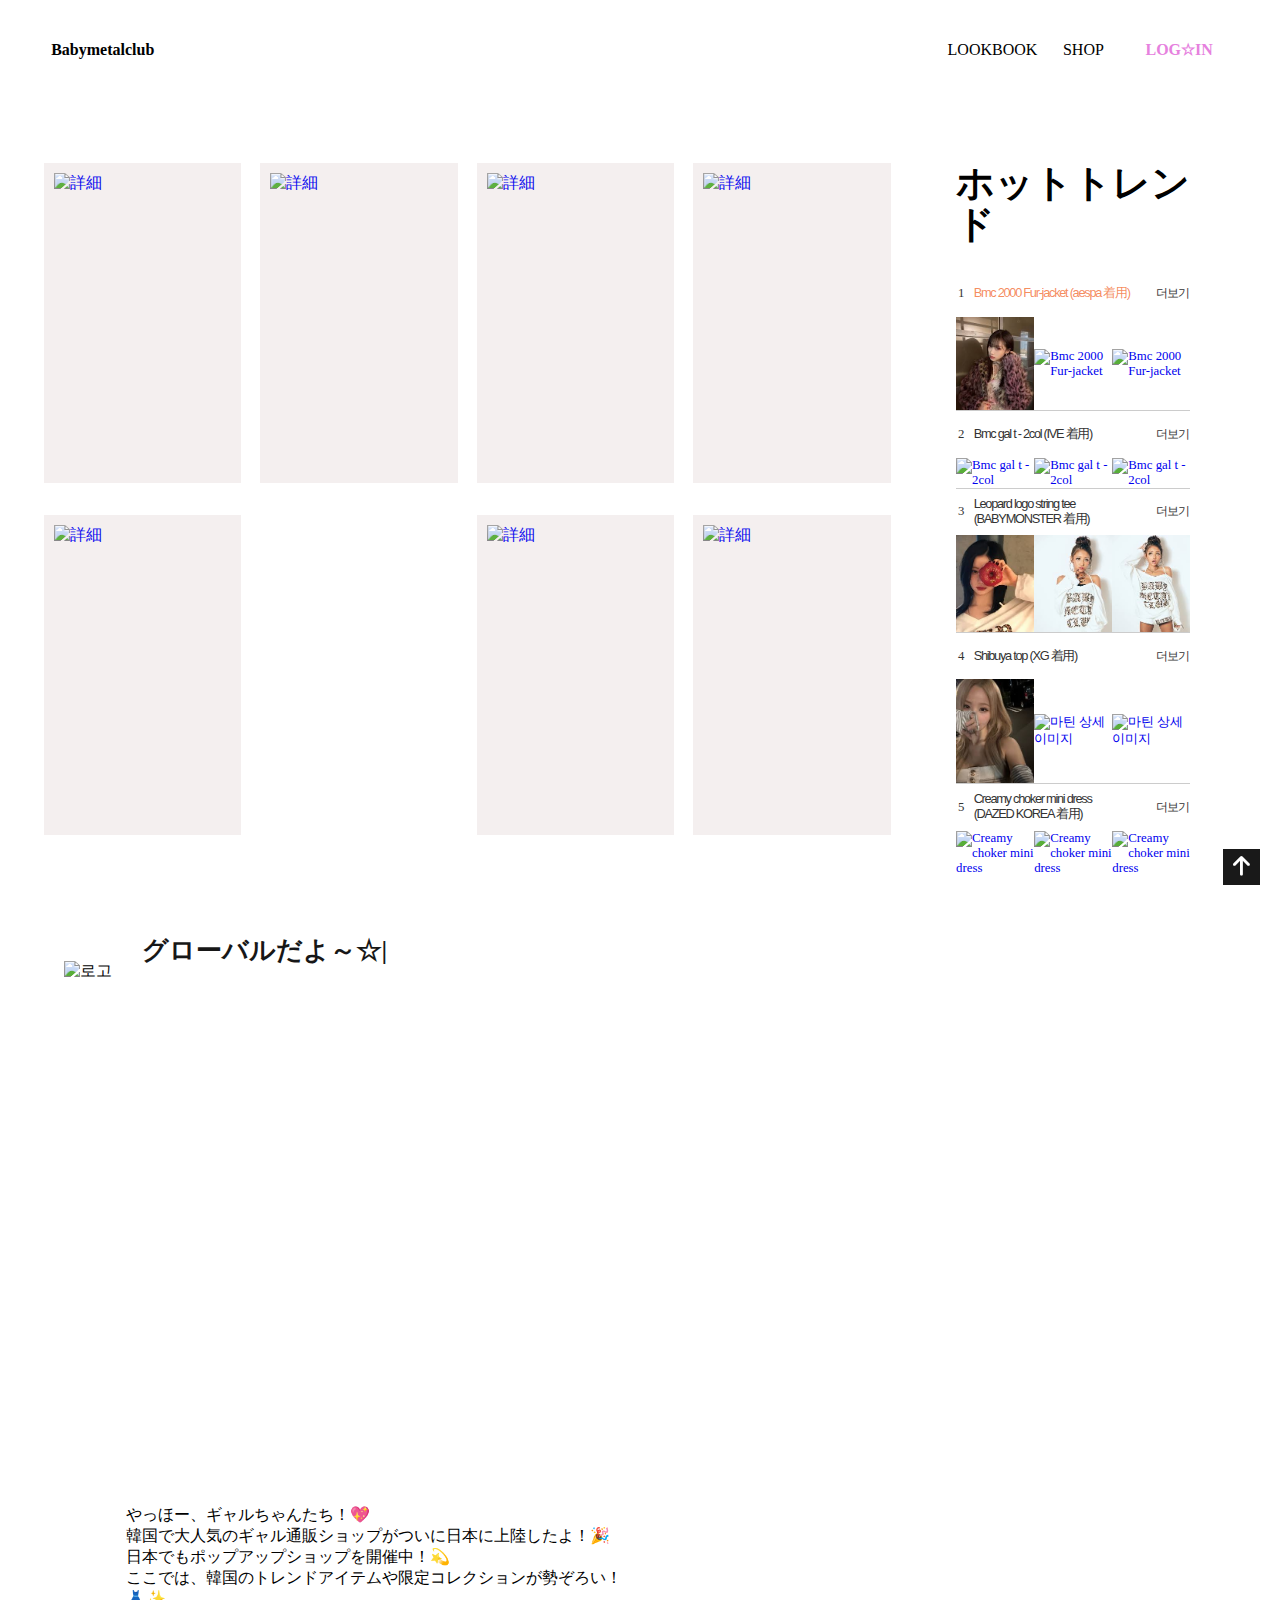
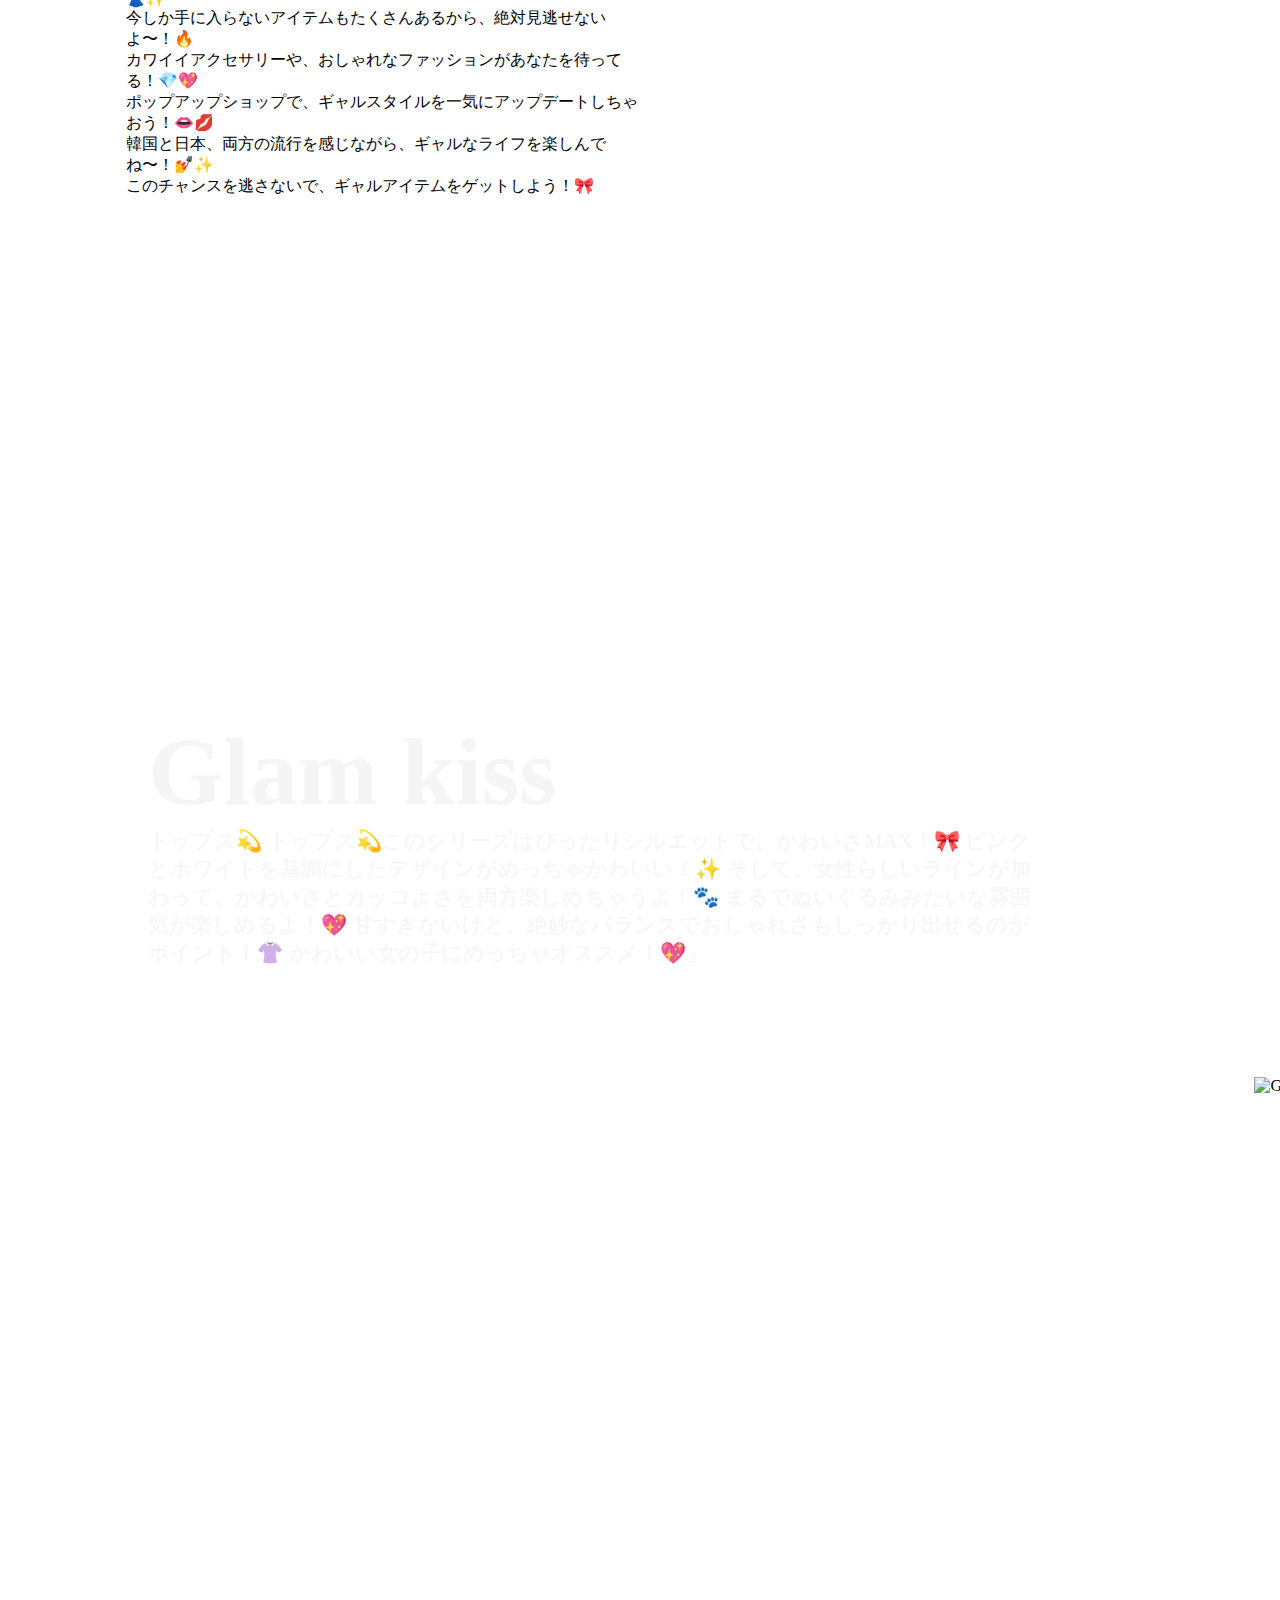
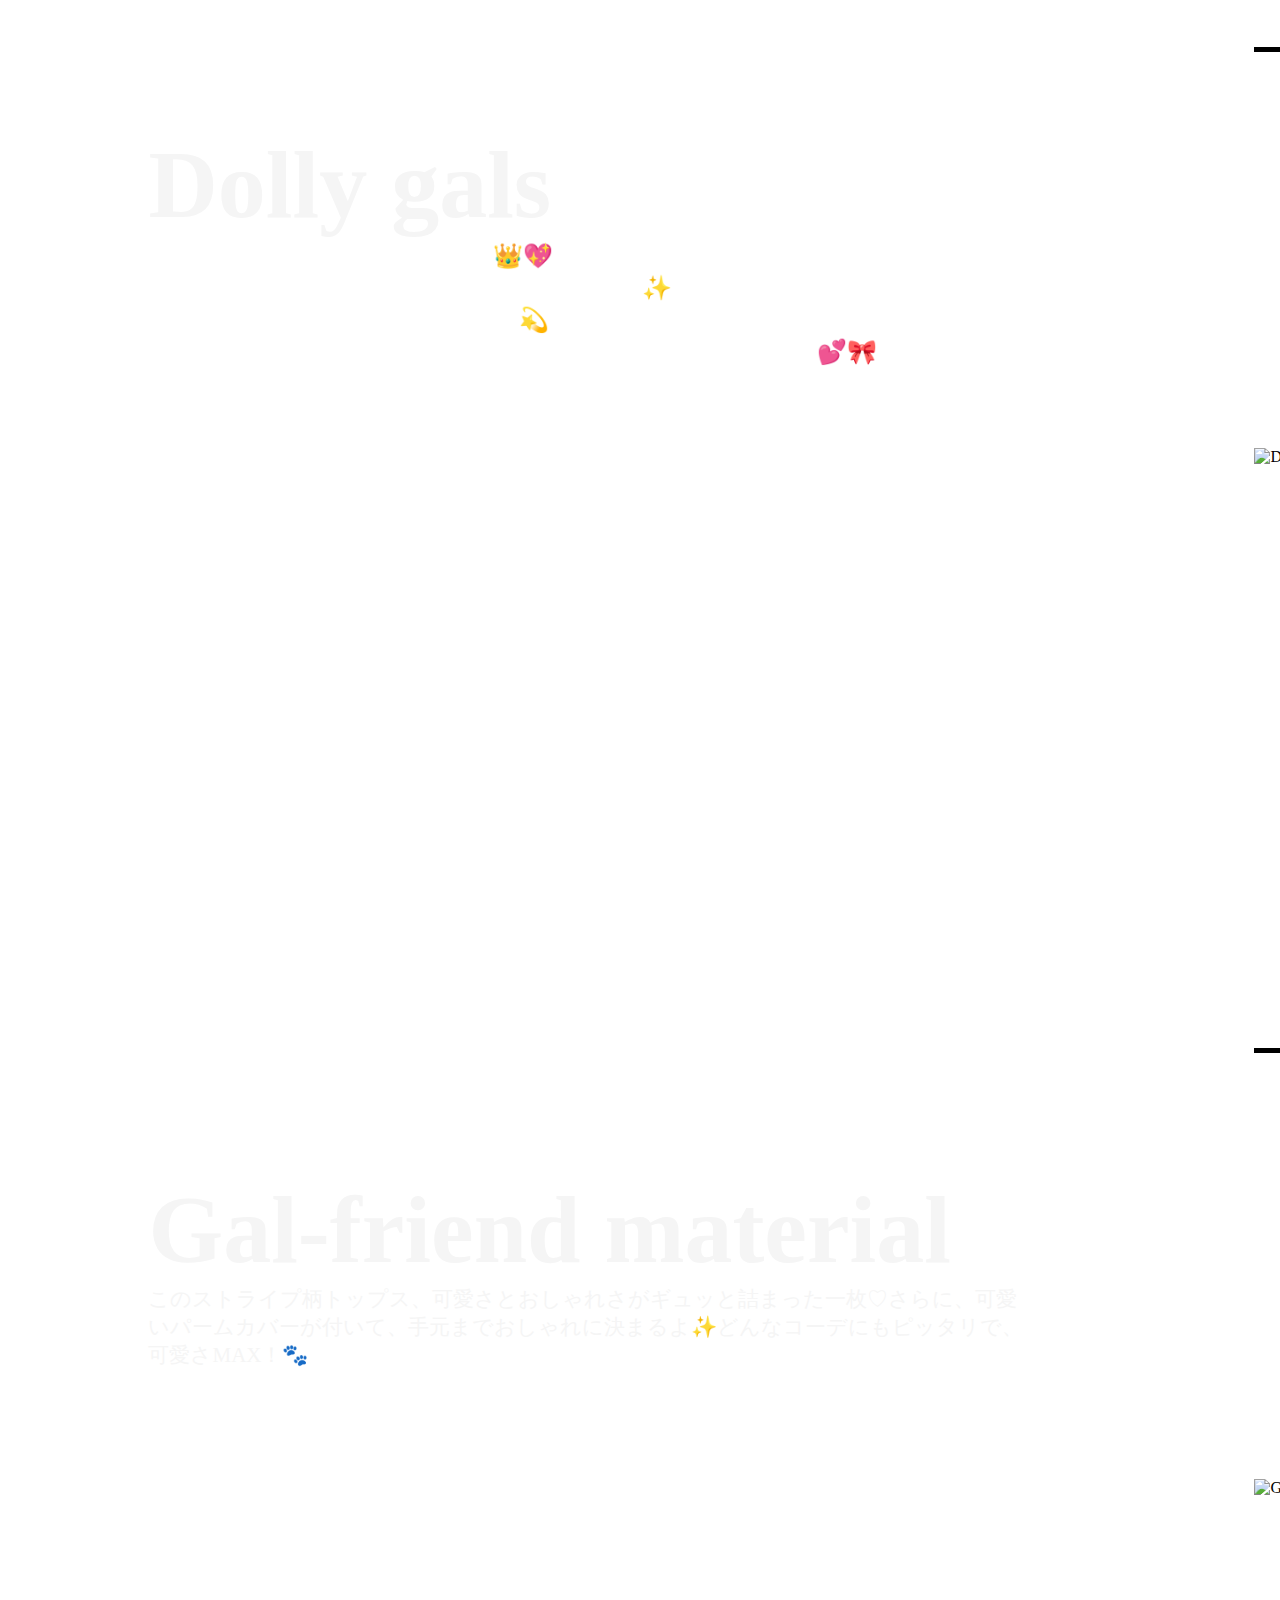
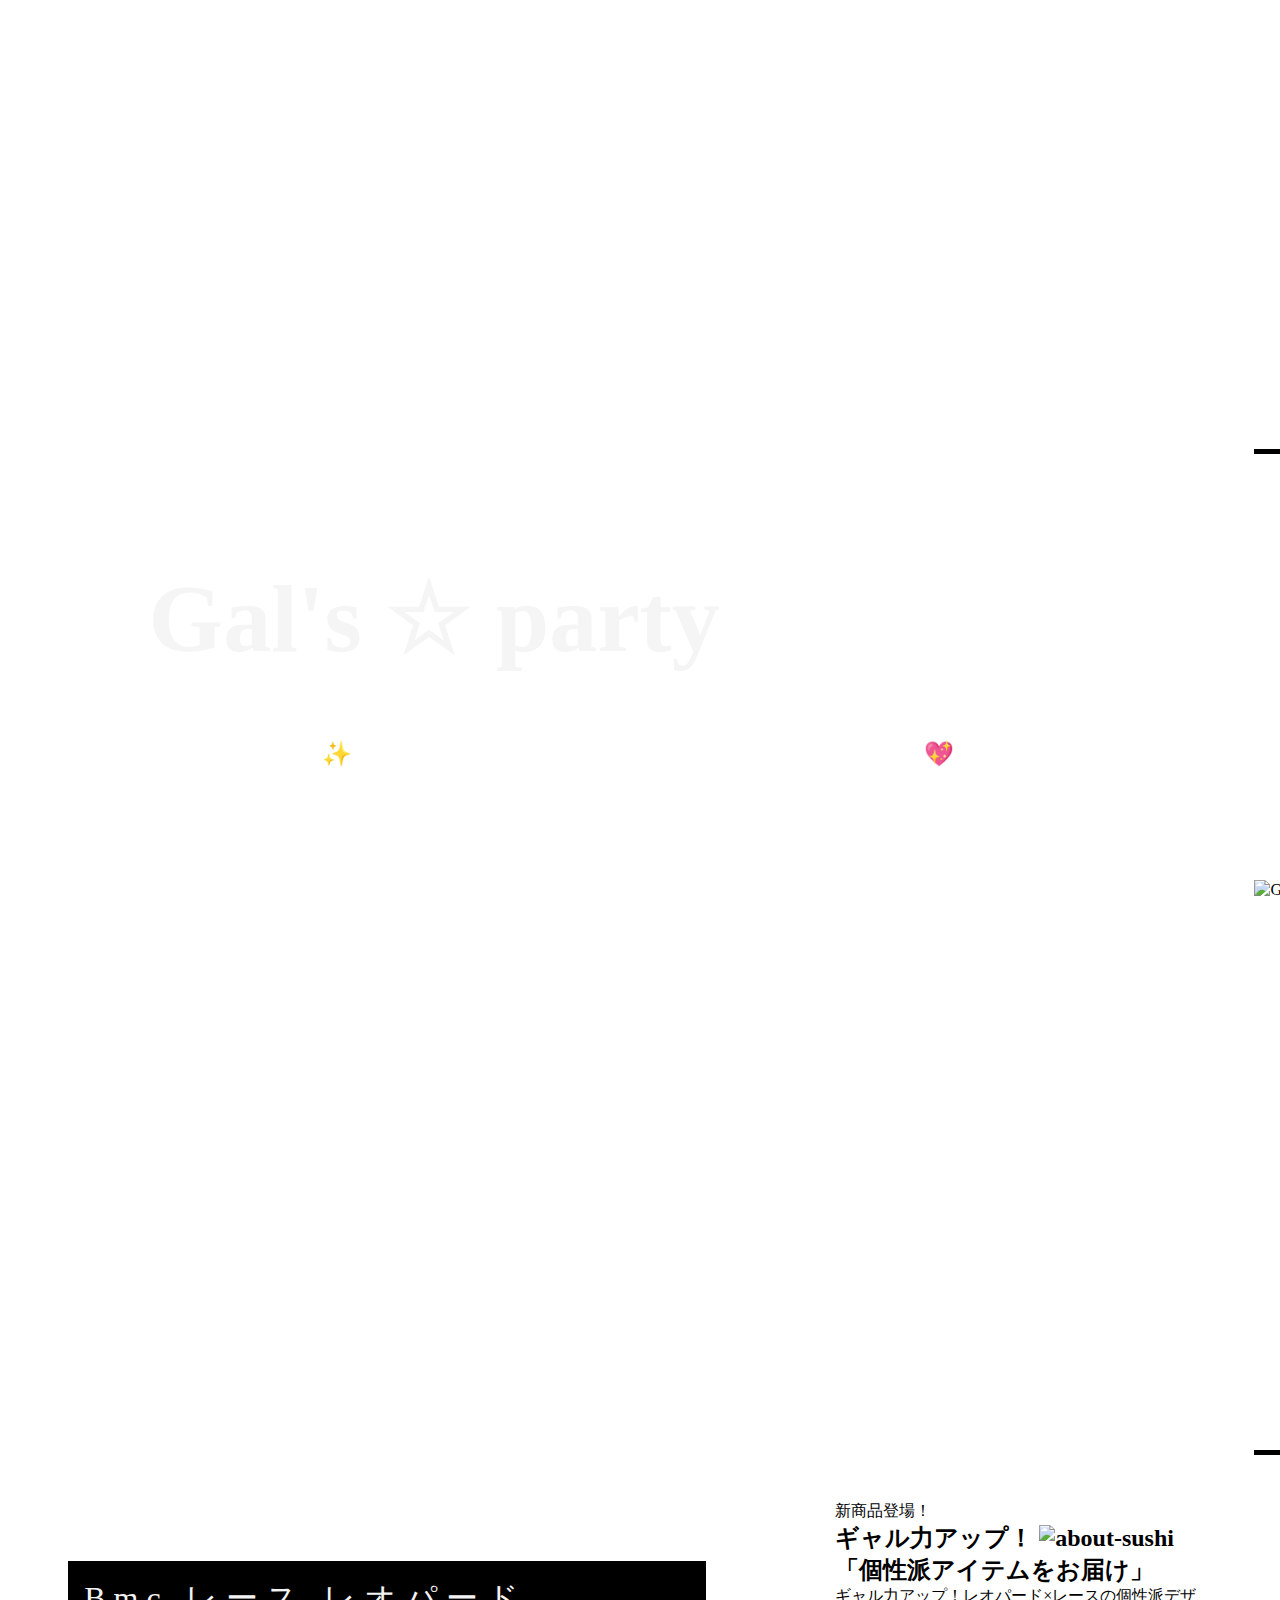
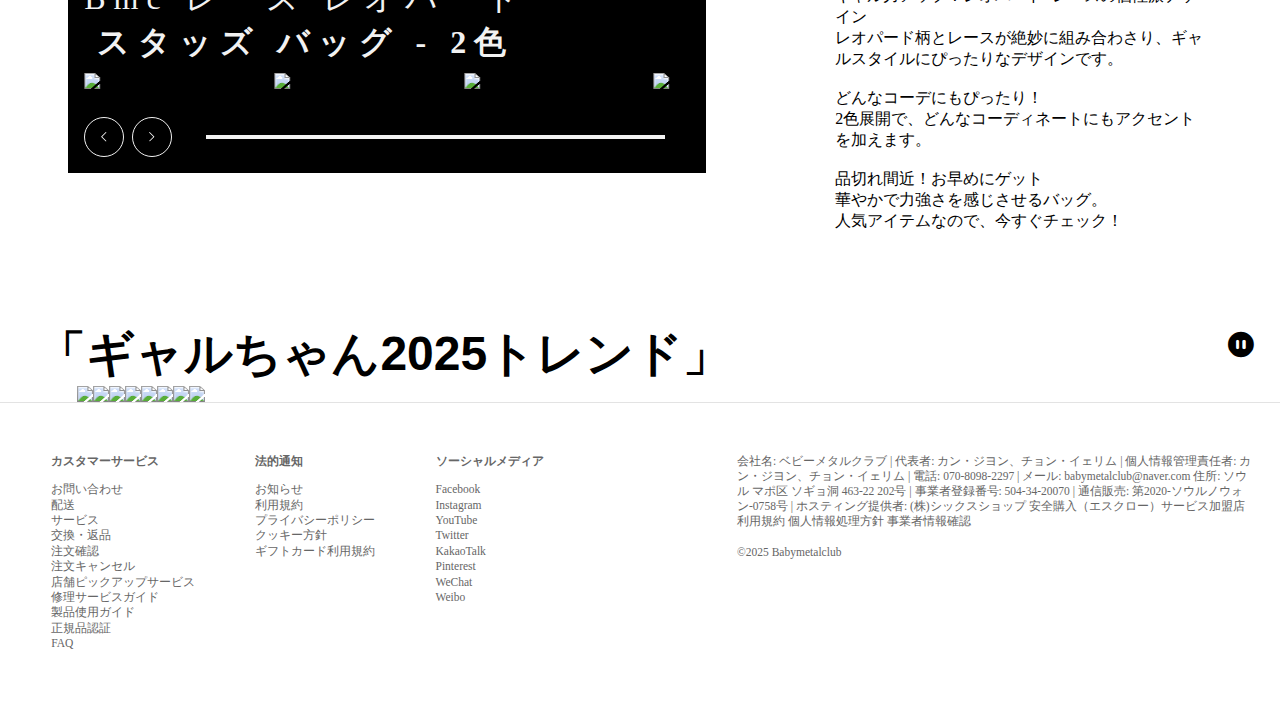
==== commit ba56a321: "Update index.html" ====
--- a/index.html
+++ b/index.html
@@ -36,9 +36,6 @@
 
     <!-- best_optical -->
     <section id="best_optical">
-      <div class="best_tit">
-        <h3>ホットな</h3>
-      </div>
       <div class="container">
         <div class="optical_best">
 
@@ -152,7 +149,7 @@
           </div><!-- //item -->
 
           <div class="rank">
-            <h3>KEYWORD <br> RANKING</h3>
+            <h3>ホットトレンド</h3>
             <h3 class="m_rank_h3">人気検索ワード</h3>
             <ul>
               <li class="active">
@@ -234,17 +231,17 @@
                 <div class="rank_item">
                   <a href="javascript:void(0)" class="rank_item_img">
                     <img
-                      src="https://scontent-ssn1-1.cdninstagram.com/v/t51.75761-15/476660359_18312761485205886_63077515883341932_n.jpg?stp=dst-jpg_e35_tt6&_nc_cat=110&ccb=1-7&_nc_sid=18de74&_nc_ohc=wBXj8vJmOQoQ7kNvgGe5BFk&_nc_oc=AdmPIb2hLrZDWKxK12sdBiXJSOWdm-6ohJ4bmdiot8llDObllROhvVfmhuFvxCQSMgQ&_nc_zt=23&_nc_ht=scontent-ssn1-1.cdninstagram.com&edm=ANo9K5cEAAAA&_nc_gid=5Plj2K6PTDLNFGlPBZq1Iw&oh=00_AYG3HqivY8Dy5N_w6lzGJeJE6jReNOL86lf35jdQMhCR_Q&oe=67E6E091"
+                      src="[data-uri]"
                       alt="마틴 상세이미지">
                   </a>
                   <a href="javascript:void(0)" class="rank_item_img">
                     <img
-                      src="https://contents.sixshop.com/thumbnails/uploadedFiles/127833/product/image_1725854847287_1000.jpg"
+                      src="https://contents.sixshop.com/thumbnails/uploadedFiles/127833/product/image_1700890975047_1000.jpg"
                       alt="마틴 상세이미지">
                   </a>
                   <a href="javascript:void(0)" class="rank_item_img">
                     <img
-                      src="https://contents.sixshop.com/thumbnails/uploadedFiles/127833/product/image_1725854745492_1000.jpg"
+                      src="https://contents.sixshop.com/thumbnails/uploadedFiles/127833/product/image_1700890952506_1000.jpg"
                       alt="마틴 상세이미지">
                   </a>
                 </div>
@@ -274,15 +271,11 @@
                 </div>
               </li>
             </ul>
-            <a href="javascript:void(0)" class="button">
-              Order Now <i class="ri-arrow-right-line"></i>
-            </a>
           </div><!-- //rank -->
         </div><!-- //optical_best -->
       </div><!-- //container -->
-      <div>
-        <img class="principall" src="https://d2gfz7wkiigkmv.cloudfront.net/pickin/2/6/4/LzLn8tVkSimeRRA-rji7nA"
-          alt="교장선생님">
+      <div class="point">
+        <img class="lgimg" src="https://d2gfz7wkiigkmv.cloudfront.net/pickin/2/6/4/LzLn8tVkSimeRRA-rji7nA" alt="로고">
         <p class="typing home_title">グローバルだよ～☆</p>
       </div>
     </section>
@@ -291,7 +284,20 @@
     <!-- test -->
     <section class="hero">
       <div class="left">
-        <h1>「新コレクション発売記念ポップアップ中☆」</h1>
+        <h1>「新コレクション発売記念 <br> ポップアップ中☆」</h1>
+        <p>やっほー、ギャルちゃんたち！💖<br>
+          韓国で大人気のギャル通販ショップがついに日本に上陸したよ！🎉<br>
+          日本でもポップアップショップを開催中！💫<br>
+          ここでは、韓国のトレンドアイテムや限定コレクションが勢ぞろい！👗✨<br>
+
+          今しか手に入らないアイテムもたくさんあるから、絶対見逃せないよ〜！🔥<br>
+          カワイイアクセサリーや、おしゃれなファッションがあなたを待ってる！💎💖<br>
+
+          ポップアップショップで、ギャルスタイルを一気にアップデートしちゃおう！👄💋<br>
+          韓国と日本、両方の流行を感じながら、ギャルなライフを楽しんでね〜！💅✨<br>
+
+          このチャンスを逃さないで、ギャルアイテムをゲットしよう！🎀
+        </p>
         <a href="#second" class="">チェックしてね♡</a>
       </div>
       <div class="right">
@@ -306,7 +312,7 @@
       <div class="wrapper">
         <div class="text">
           <div class="title">
-            <h1>「新作アイテム」Glam kiss
+            <h1>Glam kiss
             </h1>
             <div class="sub-title">トップス💫
               トップス💫このシリーズはぴったりシルエットで、かわいさMAX！🎀 ピンクとホワイトを基調にしたデザインがめっちゃかわいい！✨ そして、女性らしいラインが加わって、かわいさとカッコよさを両方楽しめちゃうよ！🐾
@@ -450,9 +456,6 @@
             華やかで力強さを感じさせるバッグ。<br>
             人気アイテムなので、今すぐチェック！<br>
           </p>
-          <!-- about_data -->
-          <img src="https://contents.sixshop.com/thumbnails/uploadedFiles/127833/product/image_1700894460413_2500.jpg"
-            alt="about_img" class="about_img" />
 
         </div>
 
@@ -507,7 +510,7 @@
 
       </div>
 
-      <img src="img/leaf-branch-1.png" alt="about_leaf" class="about_leaf" />
+
     </section>
 
 
@@ -583,9 +586,6 @@
             <i class="play fas fa-play-circle"><em>재생</em></i>
             <i class="pause fas fa-pause-circle"><em>정지</em></i>
           </a>
-        </div>
-        <div class="more">
-          <a href="javascript:void(0)"><span>학생증 발급하기</span></a>
         </div>
       </div><!-- pano_wrap -->
     </section>
--- a/style.css
+++ b/style.css
@@ -27,7 +27,7 @@
 body {
   overflow: hidden;
   font-family: "SDGothicNeo";
-  background-color: white;
+  background-color: #ffffffe4;
   overflow-x: hidden;
 }
 
@@ -56,9 +56,10 @@
 
 #best_optical .principall {
   position: absolute;
-  width: 6vw;
-  bottom: 7vw;
-  left: 25vw;
+  width: 18vw;
+  bottom: 10vw;
+  left: 18.5vw;
+  animation: skins 3s infinite;
 }
 
 #best_optical .optical_best {
@@ -695,218 +696,7 @@
 
 /* //슬라이드 */
 
-/* 스크롤 슬라이드 */
-.page {
-  height: 100vh;
-  background-color: #fefdf8;
-}
-
-.scrollsidebar {
-  width: 100vh;
-  height: max-content;
-  display: flex;
-  align-items: flex-start;
-  transform: rotate(-90deg) translate(-100%, 0);
-  transform-origin: left top;
-  padding: 1.5em 3em;
-  font-family: "GentleMonster", sans-serif;
-}
-
-.scrollsidebar-item>div:nth-child(1) {
-  flex: 2;
-}
-
-.scrollsidebar-item>div:nth-child(2) {
-  flex: 2;
-  display: flex;
-  gap: 6em;
-}
-
-p.scrollinfo {
-  font-size: 2.5vw;
-  text-align: center;
-  margin-bottom: 2vw;
-}
-
-
-.scrollsidebar-item>div:nth-child(2) p:first-child {
-  font-family: "GentleMonster", sans-serif;
-}
-
-.scrollsidebar-item>div:nth-child(2) p:nth-last-child(1) {
-  font-family: "Unica77LLWeb", "SDGothicNeo", sans-serif;
-  font-size: 0.9vw;
-  text-align: center;
-}
-
-
-.slider {
-  position: relative;
-  width: 100%;
-  height: 100%;
-  overflow: hidden;
-  top: -55%;
-}
-
-.slider-wrapper {
-  position: absolute;
-  top: 0;
-  width: 8000px;
-  padding: 0 600px;
-  height: 100%;
-  display: flex;
-  align-items: center;
-  gap: 100px;
-}
-
-.slide {
-  width: 400px;
-  height: 500px;
-  background: #e3e3e3;
-}
-
-.slide img {
-  width: 100%;
-  height: 100%;
-  object-fit: auto;
-}
-
-/* //스크롤 슬라이드 */
-
-
-/* gsap scrolltrigger gallery */
-.flex,
-.flex__col {
-  display: flex;
-  justify-content: center;
-  align-items: center;
-}
-
-.flex__col {
-  flex-direction: column;
-}
-
-main.flex {
-  width: 100%;
-  height: 200vh;
-  align-items: flex-start;
-}
-
-.herons {
-  position: relative;
-  width: 100vw;
-  height: 100vh;
-  overflow: hidden;
-}
-
-.herons__inner {
-  position: absolute;
-  top: 50%;
-  left: 50%;
-  width: 150vw;
-  height: 150vw;
-  gap: 2vw;
-  transform: translate(-50%, -50%) rotate(45deg);
-  will-change: transform;
-}
-
-.herons__col {
-  position: relative;
-  gap: 2vw;
-  will-change: transform;
-}
-
-.heron {
-  position: relative;
-  width: 25vw;
-  height: auto;
-  aspect-ratio: 1/1;
-  overflow: hidden;
-  will-change: width;
-}
-
-.heron img {
-  position: absolute;
-  top: 50%;
-  left: 50%;
-  width: 100%;
-  height: 100%;
-  object-fit: cover;
-  transform: translate(-50%, -50%);
-  will-change: transform;
-}
-
-.preston {
-  position: absolute;
-  z-index: 1000;
-  top: 44%;
-  left: 50%;
-  width: 100%;
-  height: 100%;
-  background-color: rgba(0, 0, 0, 0.3);
-  backdrop-filter: blur(10px);
-  transform: translate(-50%, -50%) scale(0);
-  padding: 20%;
-  border-radius: 100%;
-}
-
-element.style {
-  transform: translate(-50%, 0%) translate(0px, -737.269px);
-  border-radius: 0%;
-}
-
-
-.preston .hpcard {
-  position: absolute;
-  top: 50%;
-  transform: translate(0, -50%);
-  width: 100%;
-  height: auto;
-  background-color: #ff5e29;
-}
-
-.typing-container {
-  font-family: "Unica77LLWeb", "SDGothicNeo", sans-serif;
-  font-weight: 600;
-  overflow: hidden;
-  white-space: nowrap;
-  position: absolute;
-  bottom: 0;
-  left: 0;
-  margin: 2vw 3vw;
-}
-
-.typing {
-  display: inline-block;
-  animation: typingAnimation 4s steps(40, end) infinite;
-}
-
-@keyframes typingAnimation {
-  0% {
-    width: 0;
-  }
-
-  100% {
-    width: 100%;
-  }
-}
-
-.noise {
-  position: fixed;
-  top: 0px;
-  left: 0px;
-  width: 100vw;
-  height: 100vh;
-  pointer-events: none;
-  background-image: url(img/heronpreston/noise.png);
-}
-
-/* //gsap scrolltrigger gallery */
-
-
-
 /* 네비 */
-
 .l-header {
   width: 100%;
   position: fixed;
@@ -919,8 +709,9 @@
 .nav {
   height: 3rem;
   display: flex;
+  align-items: center;
   justify-content: space-between;
-  align-items: center;
+  margin: 0 2vw 0 2vw;
 }
 
 .nav-actions {
@@ -956,9 +747,10 @@
 
 .nav-btn {
   background-color: var(--second-color);
-  color: var(--white-color);
+  color: #E681DE;
   padding: 0.375rem 1rem;
   border-radius: 2rem;
+  font-weight: bold;
 }
 
 /* //네비 */
@@ -1003,88 +795,13 @@
 
 /* //타이핑 */
 
-/* home */
-
-.home {
-  position: relative;
-}
-
-.home_container {
-  display: grid;
-  padding-top: 2rem;
-  gap: 3rem;
-}
-
-.home_img {
-  width: 300px;
-  justify-self: center;
-  animation: skins 3s infinite;
-}
-
-img.home_img {
-  position: relative;
-  width: 100%;
-}
-
-@keyframes skins {
-  50% {
-    transform: translateY(-6%);
-  }
-}
-
-.home_data {
-  text-align: center;
-}
-
-.home_title {
-  font-size: var(--biggest-font-size);
-  font-family: var(--title-font);
-  margin-bottom: 1rem;
-}
-
-.home_title div {
-  display: flex;
-  align-items: center;
-  justify-content: center;
-  gap: 0.5rem;
-}
-
-.home_title img {
-  width: 40px;
-}
-
-.home_description {
-  margin-bottom: 2.5rem;
-  padding: 0 1rem;
-}
-
-.home_leaf-1,
-.home_leaf-2 {
-  position: absolute;
-  opacity: 0.2;
-}
-
-.home_leaf-1 {
-  width: 80px;
-  top: 8rem;
-  left: -1rem;
-  transform: rotate(111deg);
-}
-
-.home_leaf-2 {
-  width: 160px;
-  top: 10vw;
-  right: 0;
-  transform: rotate(347deg);
-}
-
 /* button */
 .button {
   display: inline-flex;
   /* Flexbox 속성을 사용하여 자식 요소를 배치하면서 동시에 문장 내에서 다른 인라인 요소들과 같은 줄에 표시할 수 있다 */
   align-items: center;
   gap: 0.5rem;
-  background-color: var(--first-color);
+  background-color: #171717;
   padding: 1rem 1.5rem;
   border-radius: 4rem;
   color: #fff;
@@ -1149,68 +866,6 @@
   bottom: 11rem;
   transform: rotate(-15deg);
 }
-
-/* recently */
-.recently {
-  position: relative;
-}
-
-.recentily_container {
-  display: flex;
-  gap: 4rem;
-}
-
-.recently_data {
-  text-align: center;
-}
-
-.recently .section_subtitle,
-.recently .section_title {
-  text-align: center;
-}
-
-.recently_description {
-  margin-bottom: 2rem;
-}
-
-.recently_data_img {
-  width: 25px;
-  position: absolute;
-  top: 115px;
-  right: 60px;
-  transform: rotate(326deg);
-}
-
-.recently_img {
-  width: 300px;
-  justify-self: center;
-}
-
-.recently_left-1,
-.recently_left-2 {
-  position: absolute;
-  opacity: 0.2;
-}
-
-.recently_left-1 {
-  width: 80px;
-  top: 17rem;
-  left: -1rem;
-  transform: rotate(15deg);
-}
-
-.recently_left-2 {
-  width: 40px;
-  right: -1rem;
-  bottom: 12rem;
-  transform: rotate(-30deg);
-}
-
-.recently_data .button {
-  background-color: rebeccapurple;
-}
-
-.recently_data .button i {}
 
 /* footer */
 .footer {
@@ -1368,40 +1023,6 @@
 
 
 
-
-
-
-
-
-
-
-
-
-
-
-
-
-
-
-
-
-
-
-
-
-
-
-
-
-
-
-
-
-
-
-
-
-
 /* 반응형 */
 
 @media (max-width:1500px) {
@@ -2280,16 +1901,6 @@
 }
 
 @media (max-width: 340px) {
-  .recently_img {
-    width: min(90%, 300px);
-  }
-
-  .recently_data_img {
-    width: 14px;
-    top: 78px;
-    right: 11px;
-  }
-
   .footer_container {
     gap: 1.5rem;
   }
@@ -2298,16 +1909,10 @@
 @media (min-width: 576px) {
 
   .home_container,
-  .about_container,
-  .recentily_container,
-  .newletter_container {
+  .about_container {
     grid-template-columns: 0.7fr;
     justify-content: center;
     /* (그리드인 경우) 수평으로 따졌을 때 가운데 */
-  }
-
-  .newletter_container {
-    grid-template-columns: 0.9fr;
   }
 
   .home_img {
@@ -2363,8 +1968,9 @@
 
   .home_container {
     position: relative;
-    grid-template-columns: 480px 500px;
-    padding-block: 7rem 3rem;
+    grid-template-columns: 50vw 40vw;
+    padding-block: 2vw 2vw 2vw 2vw;
+    gap: 2vw;
     /*//텍스트의 방향에 의존하지 않고 여백을 지정하는 역할 
     --> 다양한 레이아웃 및 텍스트 방향에 유연하게 대응
     //padding-inline-->인라인 방향(가로), 
@@ -2438,31 +2044,6 @@
     text-align: center;
   }
 
-  .recentily_container {
-    grid-template-columns: 350px 480px;
-    align-items: center;
-    gap: 7rem;
-    padding-bottom: 2rem;
-  }
-
-  .recently .section_subtitle,
-  .recently .section_title,
-  .recently_data_img {
-    text-align: initial;
-    position: relative;
-  }
-
-  .recently_img {
-    width: 480px;
-  }
-
-  .recently_data_img {
-    width: 30px;
-    top: -18.5rem;
-    right: -39.5rem;
-  }
-
-
   .footer {
     padding-block: 8rem 3rem;
   }
@@ -2526,13 +2107,137 @@
     bottom: 1rem;
   }
 
-  .recently_left-1 {
-    width: 160px;
-    top: 19rem;
-  }
-
-  .recently_left-2 {
-    width: 100px;
-    bottom: 15rem;
-  }
-}
+}
+
+/* test */
+.hero{
+  display:flex;
+  align-items:center;
+  padding-bottom:300px;
+ overflow: hidden;
+   overflow-x: hidden;
+
+}
+
+.hero a{
+  color:white;
+  font-size:21px;
+  margin-top:15px;
+  display:inline-block;
+  padding:10px 15px;
+  border:1px solid white;
+  text-decoration: none;
+}
+.hero h1{
+  color:white;
+  font-size:60px;
+}
+
+.left,.right{
+  width:50%;
+}
+.left {
+  padding-left:100px;
+}
+.right{
+  position: relative;
+  height:100vh;
+}
+
+.right img{
+  position:absolute;
+  object-fit:contain;
+  height:20%;
+  transform:scale(0);
+}
+.right img:first-child{
+ height:80%;
+  top:20px;
+  right:20px:
+}
+.right img:nth-child(2){
+ height:60%;
+  top: 20p%;
+  right:30%;
+}
+.right img:nth-child(3){
+ height:50%;
+  bottom:0%;
+  right:20%;
+}
+.text{
+  height:30vh;
+  padding-left: 10%;
+  display: flex;
+  align-items: flex-end;
+  margin-bottom:80px;
+  color:white;
+}
+.title{
+  font-size:48px;
+  color:#f5f5f5;
+}
+.title span{
+  font-weight:bold;
+  font-size:24px;
+  color:white
+}
+.sub-title{
+  font-size:21px;
+  width:80%;
+}
+/* project 클래스 수정 */
+.project {
+  height: 600px;
+  width: 100%;
+  display: flex;
+  margin-left: 100%; /* 애니메이션 시작 위치 */
+  position: relative;
+  flex-wrap: nowrap;
+}
+
+.project-wrapper::after {
+  content: "";
+  height: 5px;
+  width: 100%;
+  background-color: white;
+  position: absolute;
+  left: 0;
+}
+
+.project::after {
+  content: "";
+  height: 5px;
+  width: 100%;
+  background-color: black;
+  position: absolute;
+  left: 0;
+  bottom: -5px;
+  z-index: 9;
+}
+
+.project img {
+  object-fit: contain;
+  height: 90%;
+  display: inline-block;
+}
+
+.project img:nth-child(odd) {
+  margin-top: 30px;
+}
+
+
+
+/* //test */
+
+
+
+
+
+
+
+
+
+
+
+
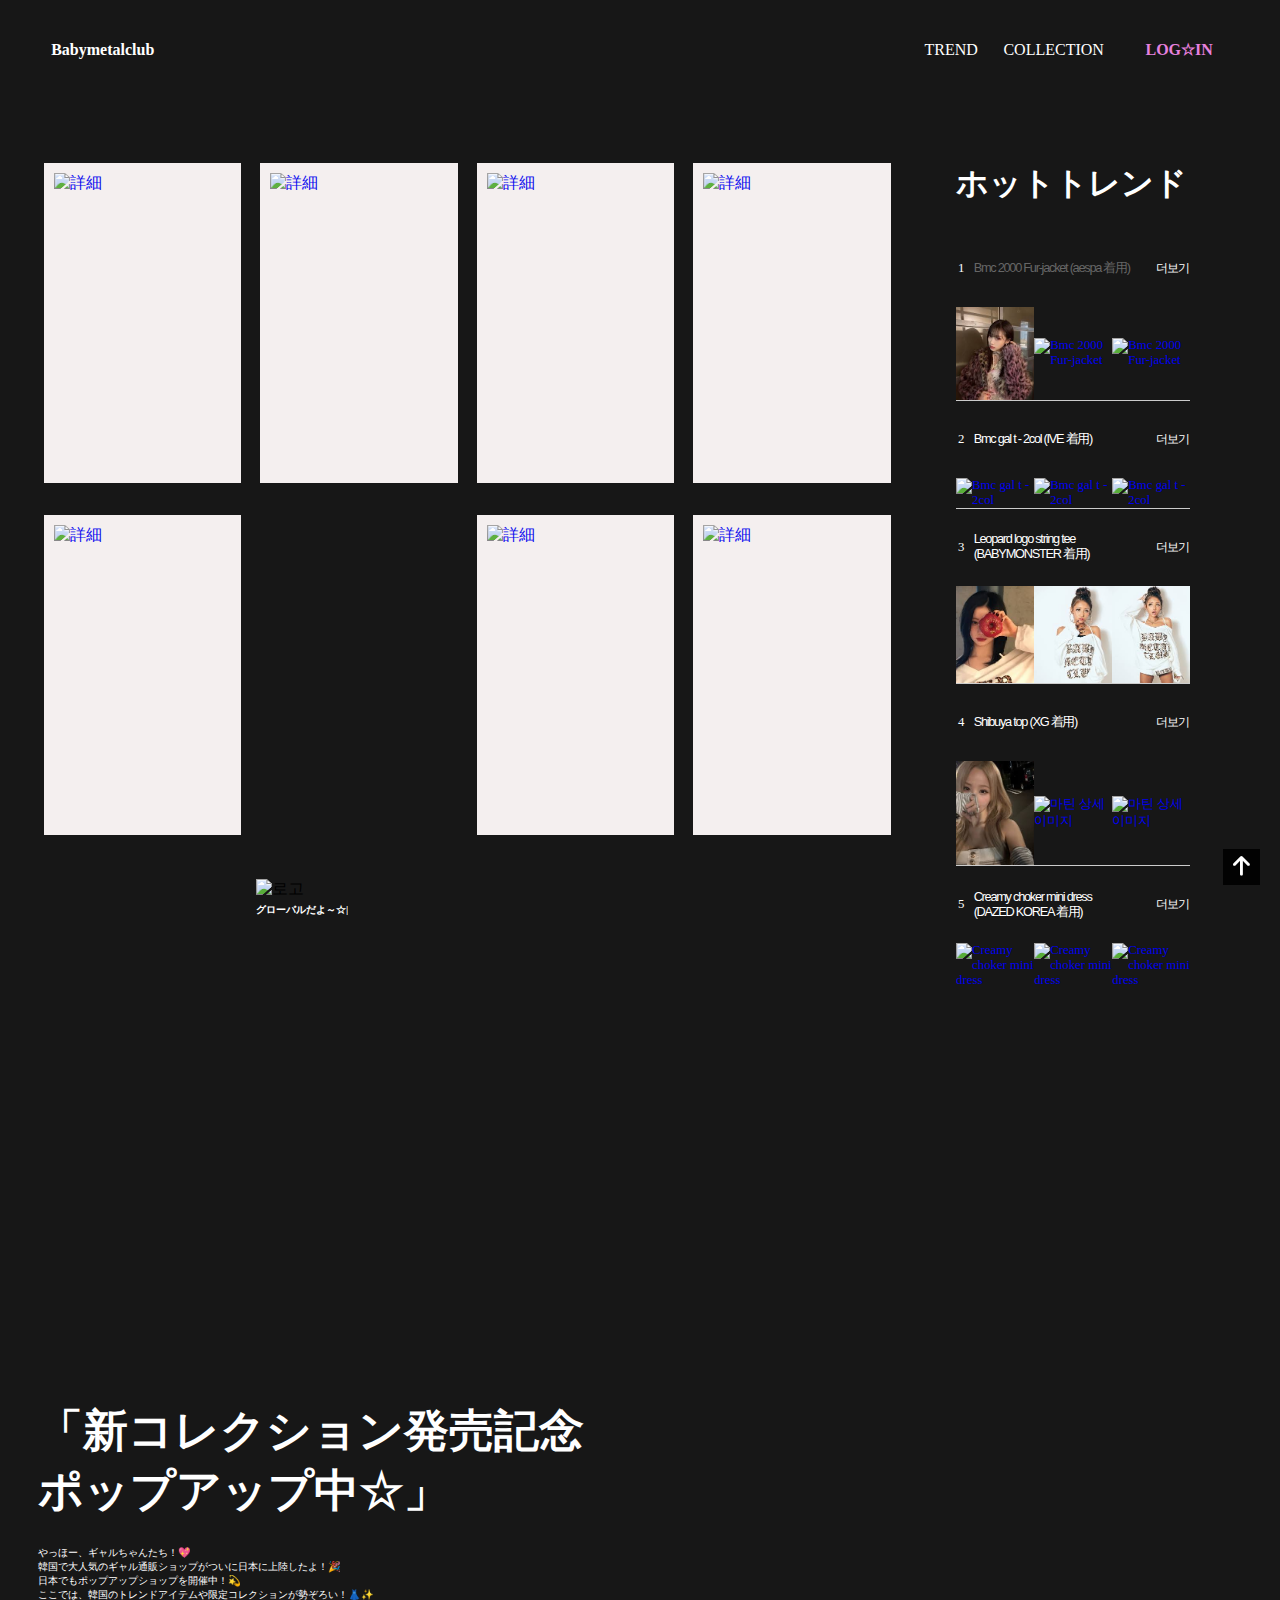
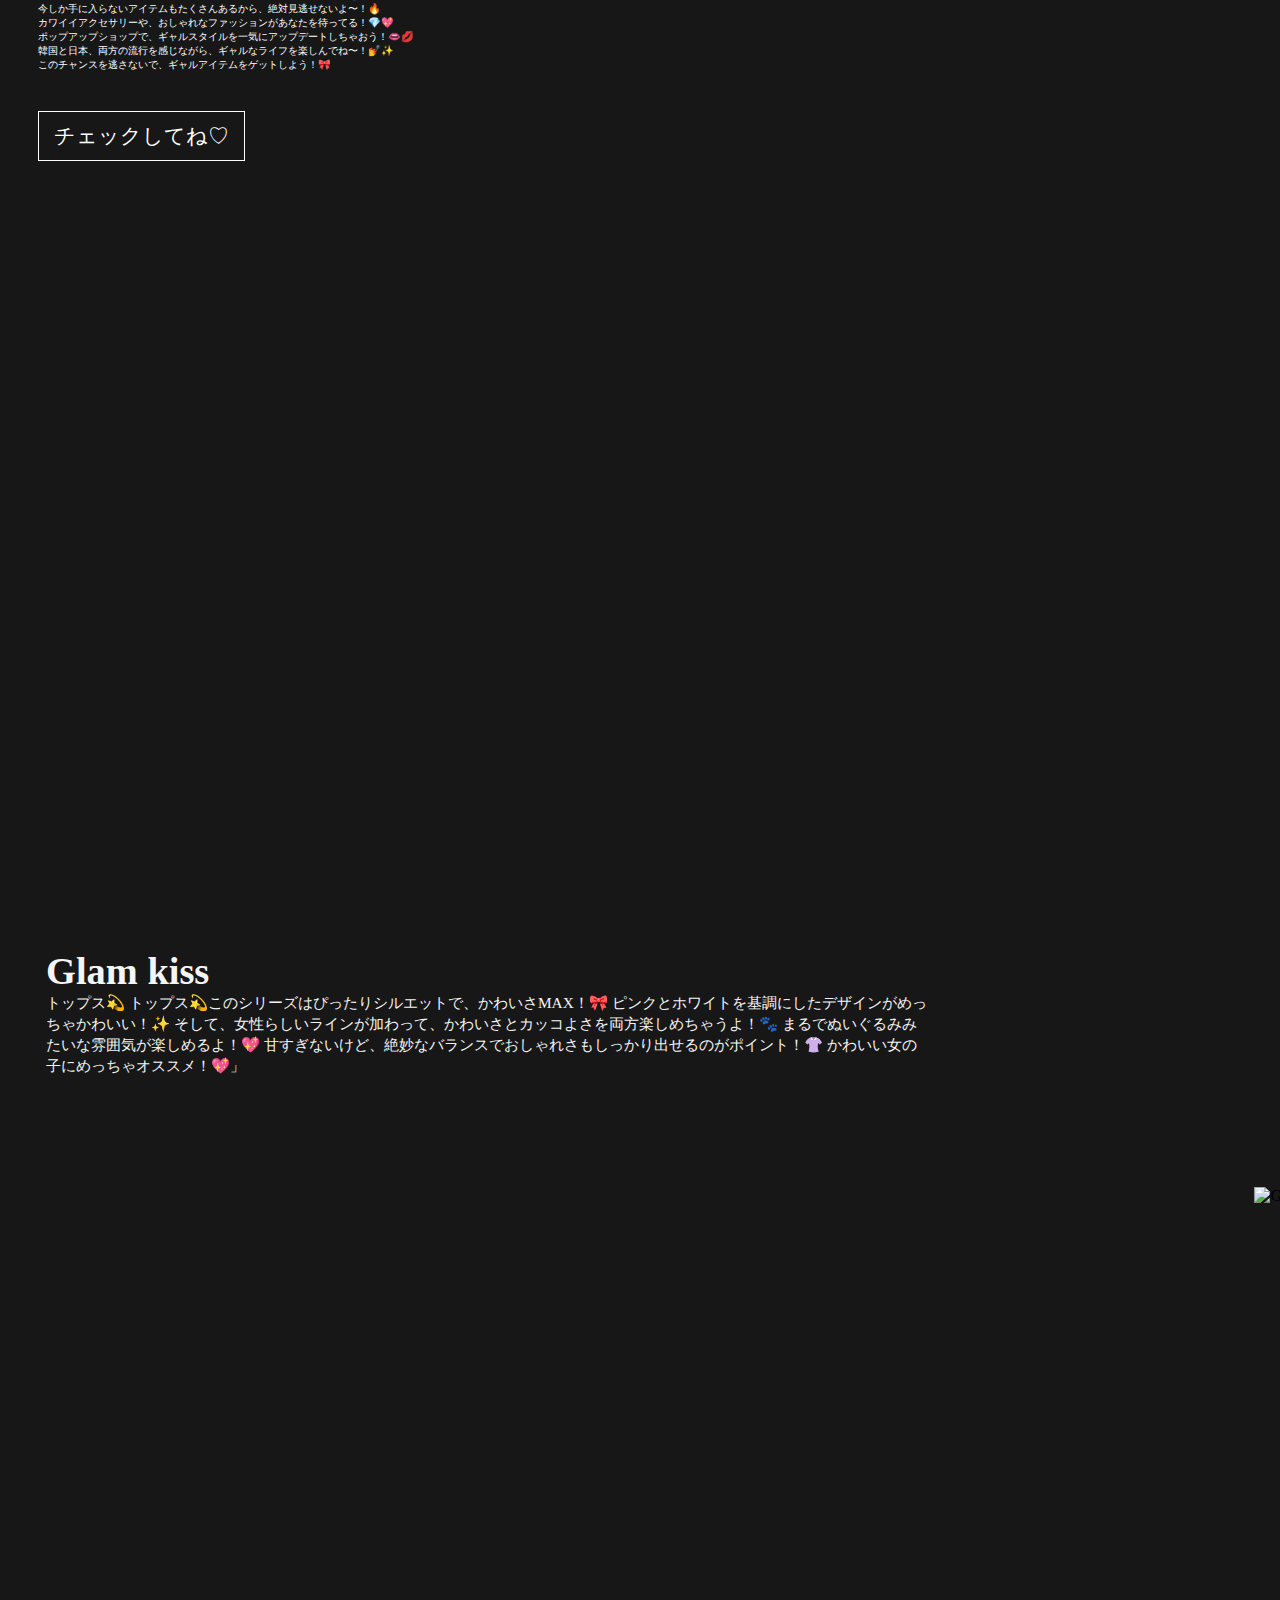
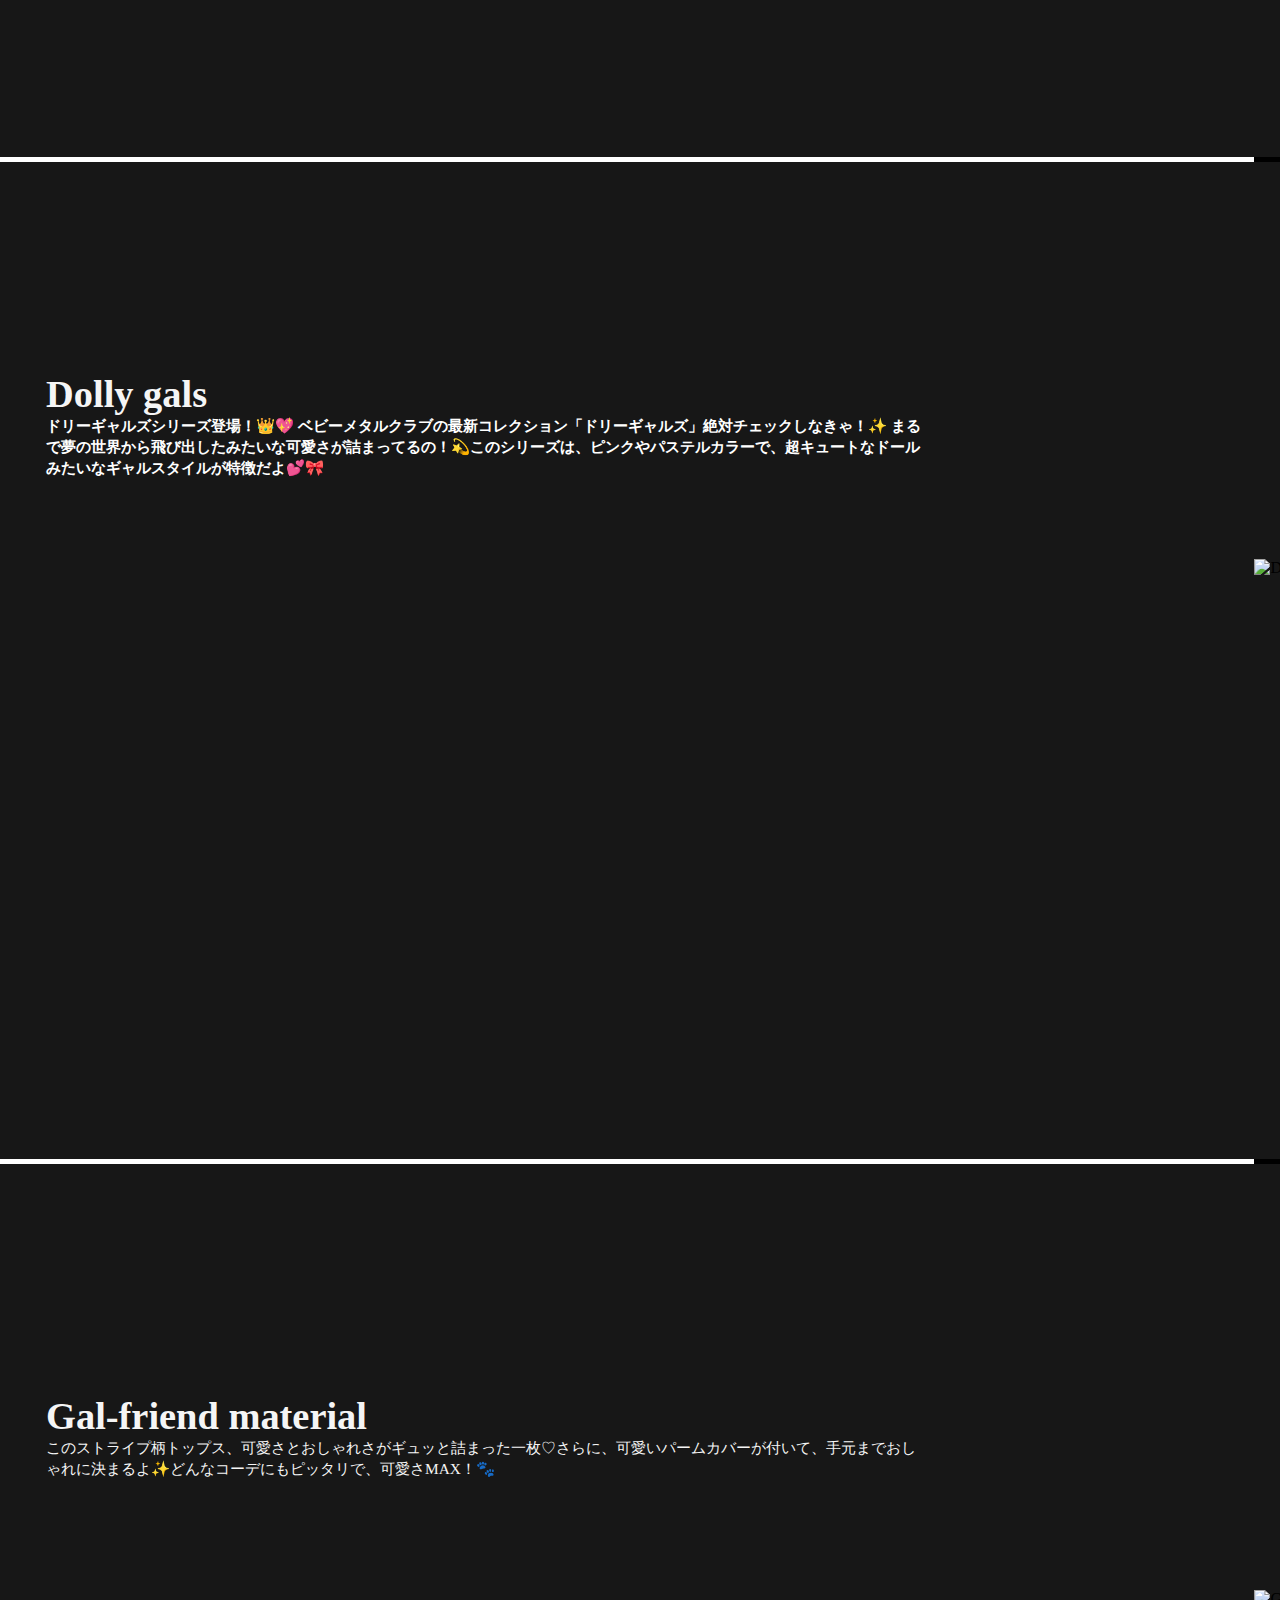
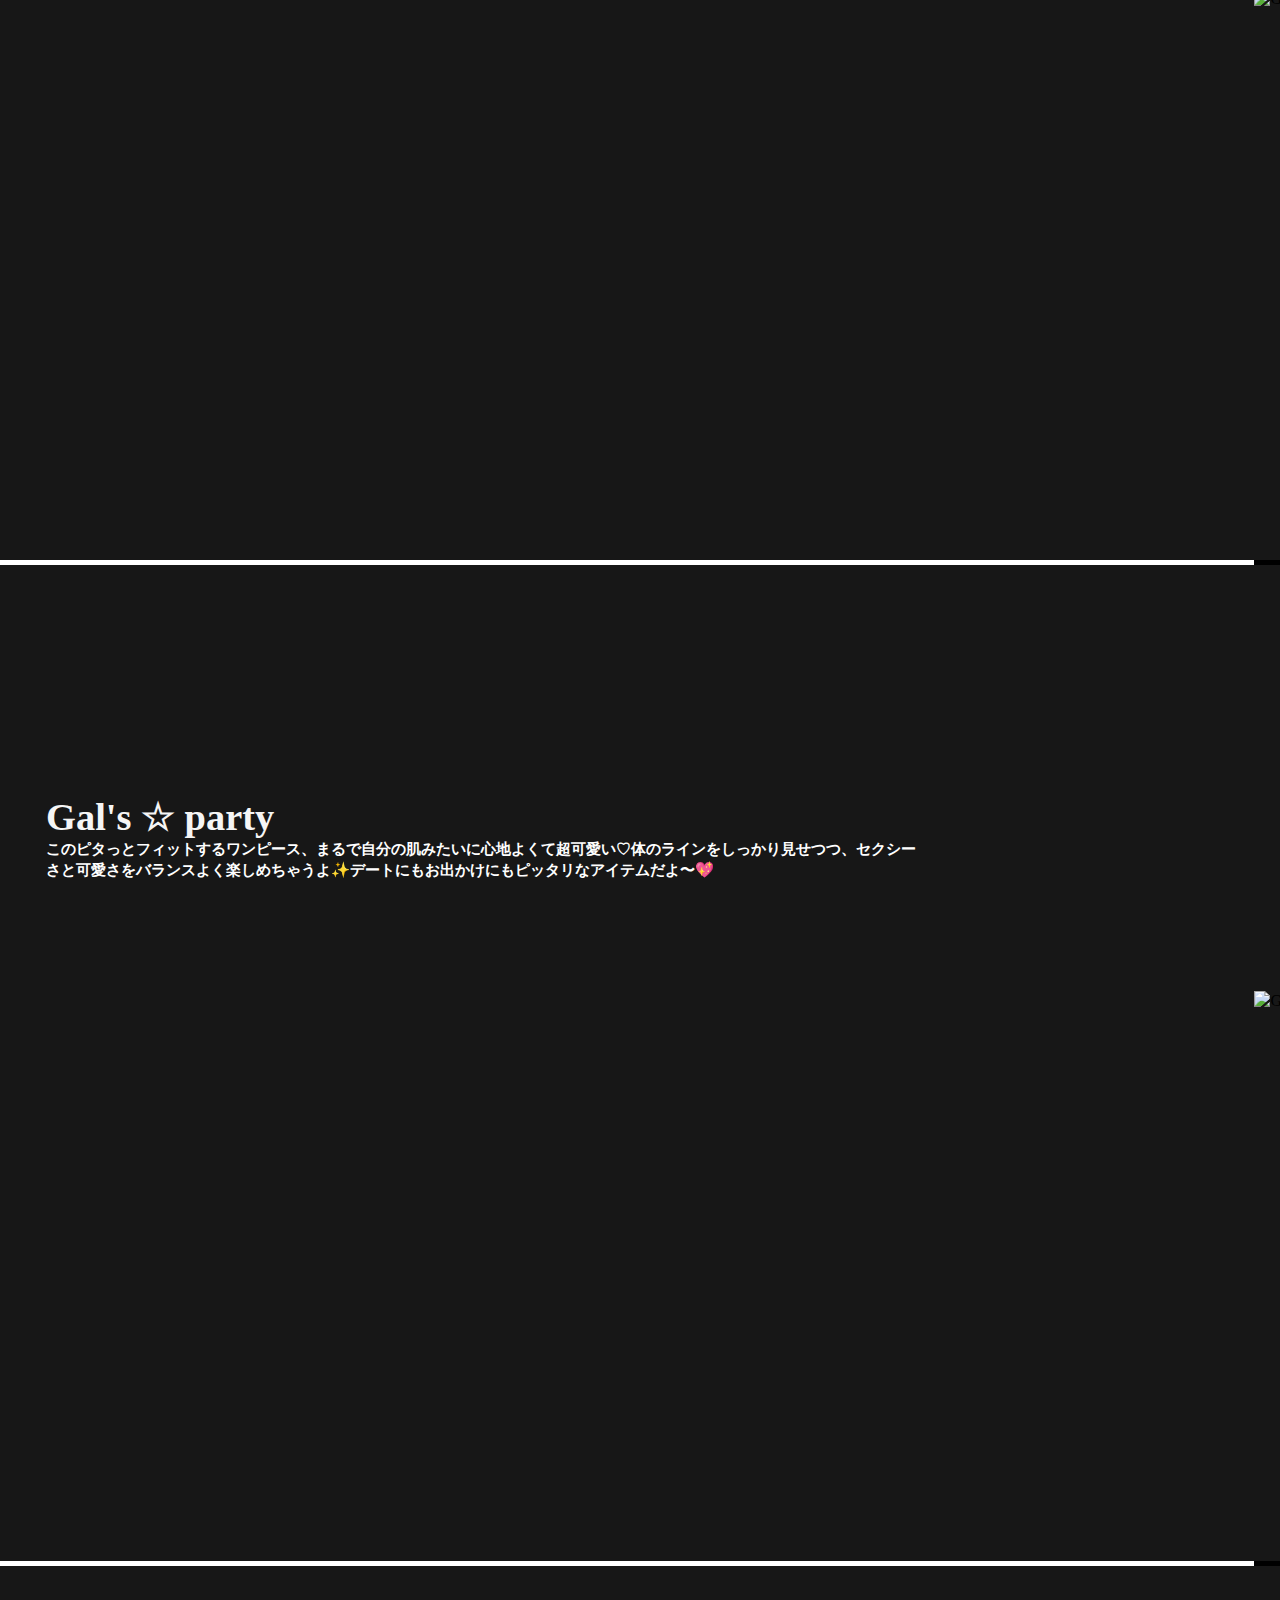
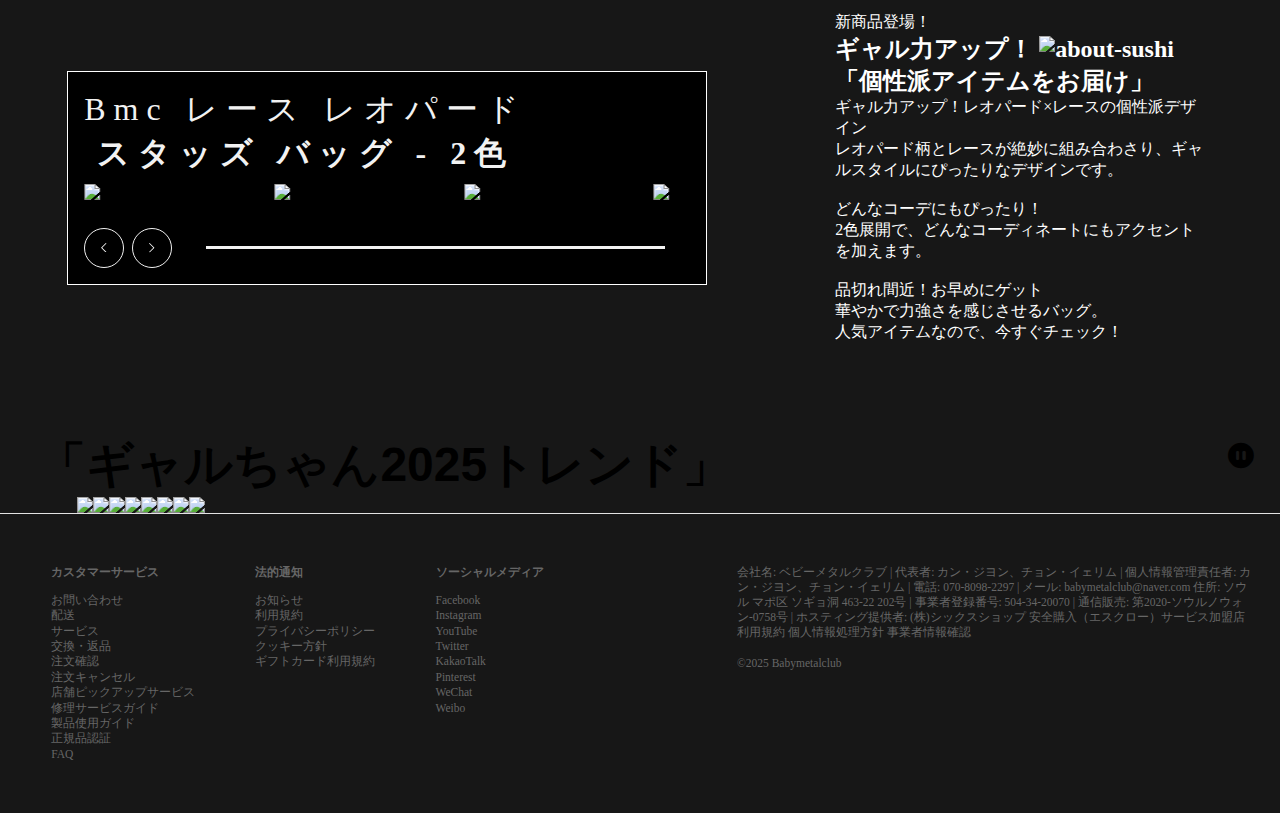
==== commit a1c6e2fb: "Update index.html" ====
--- a/index.html
+++ b/index.html
@@ -24,9 +24,9 @@
 
         <div class="nav-actions">
           <li class="nav-item">
-            <a href="javascript:void(0)" class="nav-link">LOOKBOOK</a>
+            <a href="javascript:void(0)" class="nav-link">TREND</a>
           </li>
-          <li class="nav-item"><a href="javascript:void(0)" class="nav-link">SHOP
+          <li class="nav-item"><a href="javascript:void(0)" class="nav-link">COLLECTION
             </a>
           </li>
           <a class='nav-btn' href='login.html'>LOG☆IN</a>
@@ -297,6 +297,7 @@
           韓国と日本、両方の流行を感じながら、ギャルなライフを楽しんでね〜！💅✨<br>
 
           このチャンスを逃さないで、ギャルアイテムをゲットしよう！🎀
+
         </p>
         <a href="#second" class="">チェックしてね♡</a>
       </div>
--- a/style.css
+++ b/style.css
@@ -27,7 +27,7 @@
 body {
   overflow: hidden;
   font-family: "SDGothicNeo";
-  background-color: #ffffffe4;
+  background-color: #171717;
   overflow-x: hidden;
 }
 
@@ -54,13 +54,35 @@
   padding: 5vw;
 }
 
-#best_optical .principall {
+.poont {
+  position: relative;
+}
+
+#best_optical .lgimg {
   position: absolute;
-  width: 18vw;
-  bottom: 10vw;
-  left: 18.5vw;
+  width: 16vw;
+  bottom: 20vw;
+  left: 20vw;
   animation: skins 3s infinite;
 }
+
+@keyframes skins {
+  0% {
+    transform: translateY(0);
+    /* 처음 위치 */
+  }
+
+  50% {
+    transform: translateY(-10px);
+    /* 위로 10px 이동 */
+  }
+
+  100% {
+    transform: translateY(0);
+    /* 원래 위치로 돌아옴 */
+  }
+}
+
 
 #best_optical .optical_best {
   display: flex;
@@ -75,8 +97,9 @@
 }
 
 #best_optical .rank h3 {
-  font-size: 3vw;
+  font-size: 2.5vw;
   line-height: 3.2vw;
+  color: #fff;
 }
 
 #best_optical .m_rank_h3 {
@@ -96,14 +119,14 @@
 }
 
 #best_optical .rank ul li.active a span:nth-child(2) {
-  color: var(--Orange);
+  color: #666;
 }
 
 #best_optical .rank ul li>a {
   display: flex;
   align-items: center;
   justify-content: space-around;
-  padding: 1.8vw 0vw;
+  padding: 3vw 0vw;
   box-sizing: border-box;
   font-size: 1vw;
   height: 2.3vw;
@@ -118,29 +141,27 @@
 /* 숫자 */
 #best_optical .rank ul li a span:nth-child(1) {
   width: 5%;
-  color: #333;
+  color: #fff;
 }
 
 /* 상품명 */
 #best_optical .rank ul li a span:nth-child(2) {
   width: 70%;
   font-family: "Unica77LLWeb", "SDGothicNeo", sans-serif;
-  color: #333;
+  color: #fff;
 }
 
 /* 더보기 */
 #best_optical .rank ul li a span:nth-child(3) {
   width: 20%;
   text-align: right;
-  color: #333;
+  color: #fff;
   font-size: 0.8vw;
   font-family: "Unica77LLWeb", "SDGothicNeo", sans-serif;
   transition: 0.2s;
 }
 
-#best_optical .rank ul li:hover a span:nth-child(3) {
-  color: #ac804f;
-}
+#best_optical .rank ul li:hover a span:nth-child(3) {}
 
 #best_optical .rank ul li .rank_item {
   display: flex;
@@ -404,70 +425,6 @@
   opacity: 0;
 }
 
-#issue .more {
-  position: absolute;
-  right: 6vw;
-  top: 5.8vw;
-  width: 10vw;
-  height: 2vw;
-}
-
-#issue .more a {
-  display: block;
-  color: white;
-  border-radius: 2em;
-  font-weight: 700;
-  width: 100%;
-  height: 2vw;
-}
-
-#issue .more a::before {
-  content: "";
-  position: absolute;
-  left: 0.1vw;
-  top: 0.1vw;
-  z-index: 0;
-  display: block;
-  width: 100%;
-  height: 100%;
-  background: #fff;
-  border: solid 1px #222;
-}
-
-#issue .more a span {
-  position: relative;
-  font-size: 0.8vw;
-  z-index: 1;
-  box-sizing: border-box;
-  display: flex;
-  align-items: center;
-  justify-content: center;
-  width: 100%;
-  height: 100%;
-  text-decoration: none;
-  background: #222;
-  transform: translate(0, 0);
-  transition: 0.2s cubic-bezier(0.19, 1, 0.22, 1);
-  font-family: "Unica77LLWeb", "SDGothicNeo", sans-serif;
-}
-
-#issue .more:hover a span {
-  transform: translate(0.16vw, 0.1vw);
-}
-
-#issue .more a span::after {
-  content: "";
-  position: relative;
-  right: 0;
-  top: 0;
-  display: inline-block;
-  background: url(../img/news/btn-arr-white.png) no-repeat center;
-  background-size: contain;
-  width: 1.3vw;
-  height: 1.3vw;
-  margin-left: 0.5vw;
-}
-
 /* footer */
 
 .foot_wrap {
@@ -512,7 +469,7 @@
 }
 
 .foot_left ul li a:hover {
-  color: var(--Orange);
+  color: #E681DE;
 }
 
 .foot_right {
@@ -723,15 +680,11 @@
 
 .nav-link {
   margin-right: 2vw;
-  color: var(--first-color);
-}
-
-.nav-link:hover {
-  color: var(--second-color);
+  color: #fff;
 }
 
 .nav-logo {
-  color: var(--first-color);
+  color: #fff;
   font-weight: 700;
 }
 
@@ -753,16 +706,20 @@
   font-weight: bold;
 }
 
+.nav-btn:hover {
+  color: var(--second-color);
+}
+
 /* //네비 */
 
 
 /* 타이핑 */
 .typing {
   position: relative;
-  top: 2vw;
-  left: 2vw;
-  color: #171717;
-  font-size: 2vw;
+  bottom: 10vw;
+  left: 15vw;
+  color: #fff;
+  font-size: 0.8vw;
   font-family: 'Poppins';
   font-weight: bold;
   display: inline-block;
@@ -795,33 +752,6 @@
 
 /* //타이핑 */
 
-/* button */
-.button {
-  display: inline-flex;
-  /* Flexbox 속성을 사용하여 자식 요소를 배치하면서 동시에 문장 내에서 다른 인라인 요소들과 같은 줄에 표시할 수 있다 */
-  align-items: center;
-  gap: 0.5rem;
-  background-color: #171717;
-  padding: 1rem 1.5rem;
-  border-radius: 4rem;
-  color: #fff;
-  font-weight: var(--font-medium);
-  transition: 0.3s;
-}
-
-.button:hover {
-  background-color: var(--first-color-alt);
-}
-
-.button i {
-  font-size: 1.5rem;
-  transition: 0.3s;
-}
-
-.button:hover i {
-  transform: translateX(0.25rem);
-}
-
 /* about */
 .about {
   position: relative;
@@ -837,6 +767,7 @@
 }
 
 .about_data {
+  color: #fff;
   margin-right: 20px;
 }
 
@@ -848,24 +779,6 @@
 
 .about_description {}
 
-.about_img {
-  position: absolute;
-  left: 70%;
-  top: 2%;
-  /*     transform: translate(10%,-30%);
- */
-  z-index: -1;
-  animation: skins 3s infinite;
-}
-
-.about_leaf {
-  width: 100px;
-  opacity: 0.2;
-  position: absolute;
-  right: -1.5rem;
-  bottom: 11rem;
-  transform: rotate(-15deg);
-}
 
 /* footer */
 .footer {
@@ -1175,31 +1088,6 @@
     font-size: 3.3vw;
   }
 
-  #issue .more {
-    right: 8vw;
-    width: 12vw;
-    height: 3vw;
-  }
-
-  #issue .more a {
-    height: 2.8vw;
-  }
-
-  #issue .more a span {
-    font-size: 1.2vw;
-  }
-
-  #issue .more a span::after {
-    width: 1.6vw;
-    height: 1.6vw;
-  }
-
-
-  #issue .more:hover a span {
-    height: 106%;
-    transform: translate(0.18vw, 0.2vw);
-  }
-
   #issue .pano_wrap .list li figure {
     width: 35vw;
   }
@@ -1271,22 +1159,6 @@
     font-size: 2.5vw;
   }
 
-  #issue .more {
-    right: 7vw;
-    top: 5.8vw;
-    width: 12vw;
-    height: 2.3vw;
-  }
-
-  #issue .more a {
-    height: 2.3vw;
-
-  }
-
-  #issue .more:hover a span {
-    transform: translate(0.16vw, 0.2vw);
-  }
-
   #issue .pano_wrap .list li figure img {
     width: 24vw;
   }
@@ -1361,10 +1233,6 @@
 
   #best_bold {
     position: relative;
-  }
-
-  .m_more_btn {
-    display: block;
   }
 
   #best_bold .men_best {
@@ -1438,14 +1306,6 @@
     font-size: 2vw;
   }
 
-  #best_bold .m_more_btn {
-    position: absolute;
-    left: 72vw;
-    bottom: 30vw;
-  }
-
-
-
   /* #issue */
 
   #issue .pano_wrap .list li figure {
@@ -1466,16 +1326,6 @@
 
   #issue .controls a {
     font-size: 4vw;
-  }
-
-  #issue .more {
-    right: 8vw;
-    width: 17vw;
-    height: 3.3vw;
-  }
-
-  #issue .more a {
-    height: 3.2vw;
   }
 
   /* footer */
@@ -1625,10 +1475,6 @@
     font-size: 4.8vw;
   }
 
-  .m_more_btn {
-    display: none;
-  }
-
   /* #best_bold */
 
   #best_bold .m_men_best {
@@ -1722,23 +1568,6 @@
     padding-right: 0;
   }
 
-  #best_bold .m_more_btn {
-    display: block;
-    left: 67vw;
-    bottom: 4vw;
-  }
-
-  .m_more_btn span {
-    font-size: 4vw;
-  }
-
-  .m_arrow {
-    width: 26vw;
-  }
-
-
-
-
   /* #issue  */
   #issue {
     padding: 27vw 0vw 17vw 0vw;
@@ -1773,38 +1602,6 @@
 
   #issue .controls a {
     font-size: 6.5vw;
-  }
-
-
-
-  #issue .more {
-    right: 15vw;
-    top: 12.7vw;
-    width: 26vw;
-    height: 5.8vw;
-  }
-
-  #issue .more a {
-    height: 5.6vw;
-  }
-
-  #issue .more a::before {
-    border-radius: 4vw;
-  }
-
-  #issue .more a span {
-    font-size: 2.2vw;
-    border-radius: 4vw;
-  }
-
-  #issue .more a span::after {
-    width: 3.3vw;
-    height: 3.3vw;
-  }
-
-
-  #issue .more:hover a span {
-    transform: translate(0.16vw, 0.3vw);
   }
 
   /* foot  */
@@ -1857,21 +1654,14 @@
   }
 
   footer .foot_left ul li a:hover {
-    color: #f19601;
-  }
-
-
-}
-
-
-@media (max-width:320px) {
-  #issue .more {
-    top: 12.7vw;
-    width: 28vw;
-  }
-
-
-}
+    color: #E681DE;
+  }
+
+
+}
+
+
+@media (max-width:320px) {}
 
 @media (max-width: 767px) {
 
@@ -2110,88 +1900,118 @@
 }
 
 /* test */
-.hero{
-  display:flex;
-  align-items:center;
-  padding-bottom:300px;
- overflow: hidden;
-   overflow-x: hidden;
-
-}
-
-.hero a{
-  color:white;
-  font-size:21px;
-  margin-top:15px;
-  display:inline-block;
-  padding:10px 15px;
-  border:1px solid white;
+.hero {
+  display: flex;
+  align-items: center;
+  padding-bottom: 300px;
+  overflow: hidden;
+  overflow-x: hidden;
+
+}
+
+.hero a {
+  color: white;
+  font-size: 21px;
+  margin-top: 1vw;
+  display: inline-block;
+  padding: 10px 15px;
+  border: 1px solid white;
   text-decoration: none;
-}
-.hero h1{
-  color:white;
-  font-size:60px;
-}
-
-.left,.right{
-  width:50%;
-}
+  position: relative;
+  left: 0vw;
+  top: 2vw;
+}
+
+.hero a:hover {
+  background-color: #E681DE;
+}
+
+.hero h1 {
+  color: white;
+  font-size: 3.5vw;
+  margin-bottom: 2vw;
+}
+
+.left,
+.right {
+  width: 50%;
+}
+
 .left {
-  padding-left:100px;
-}
-.right{
   position: relative;
-  height:100vh;
-}
-
-.right img{
-  position:absolute;
-  object-fit:contain;
-  height:20%;
-  transform:scale(0);
-}
-.right img:first-child{
- height:80%;
-  top:20px;
-  right:20px:
-}
-.right img:nth-child(2){
- height:60%;
-  top: 20p%;
-  right:30%;
-}
-.right img:nth-child(3){
- height:50%;
-  bottom:0%;
-  right:20%;
-}
-.text{
-  height:30vh;
+  bottom: 5vw;
+  padding-left: 1vw;
+}
+
+.left p {
+  color: #fff;
+  font-size: 0.8vw;
+}
+
+.right {
+  position: relative;
+  height: 100vh;
+}
+
+.right img {
+  position: absolute;
+  object-fit: contain;
+  height: 20%;
+  transform: scale(0);
+}
+
+.right img:first-child {
+  height: 70%;
+  top: 15%;
+  right: 10%;
+}
+
+.right img:nth-child(2) {
+  height: 60%;
+  top: 30%;
+  left: -20%;
+}
+
+.right img:nth-child(3) {
+  height: 60%;
+  bottom: 5%;
+  right: 40%;
+}
+
+.text {
+  height: 30vh;
   padding-left: 10%;
   display: flex;
   align-items: flex-end;
-  margin-bottom:80px;
-  color:white;
-}
-.title{
-  font-size:48px;
-  color:#f5f5f5;
-}
-.title span{
-  font-weight:bold;
-  font-size:24px;
-  color:white
-}
-.sub-title{
-  font-size:21px;
-  width:80%;
-}
+  margin-bottom: 80px;
+  color: white;
+}
+
+.title {
+  position: relative;
+  right: 8vw;
+  font-size: 1.5vw;
+  color: #f5f5f5;
+}
+
+.title span {
+  font-weight: bold;
+  font-size: 1.2vw;
+  color: white
+}
+
+.sub-title {
+  font-size: 1.2vw;
+  width: 80%;
+}
+
 /* project 클래스 수정 */
 .project {
   height: 600px;
   width: 100%;
   display: flex;
-  margin-left: 100%; /* 애니메이션 시작 위치 */
+  margin-left: 100%;
+  /* 애니메이션 시작 위치 */
   position: relative;
   flex-wrap: nowrap;
 }
@@ -2229,15 +2049,3 @@
 
 
 /* //test */
-
-
-
-
-
-
-
-
-
-
-
-
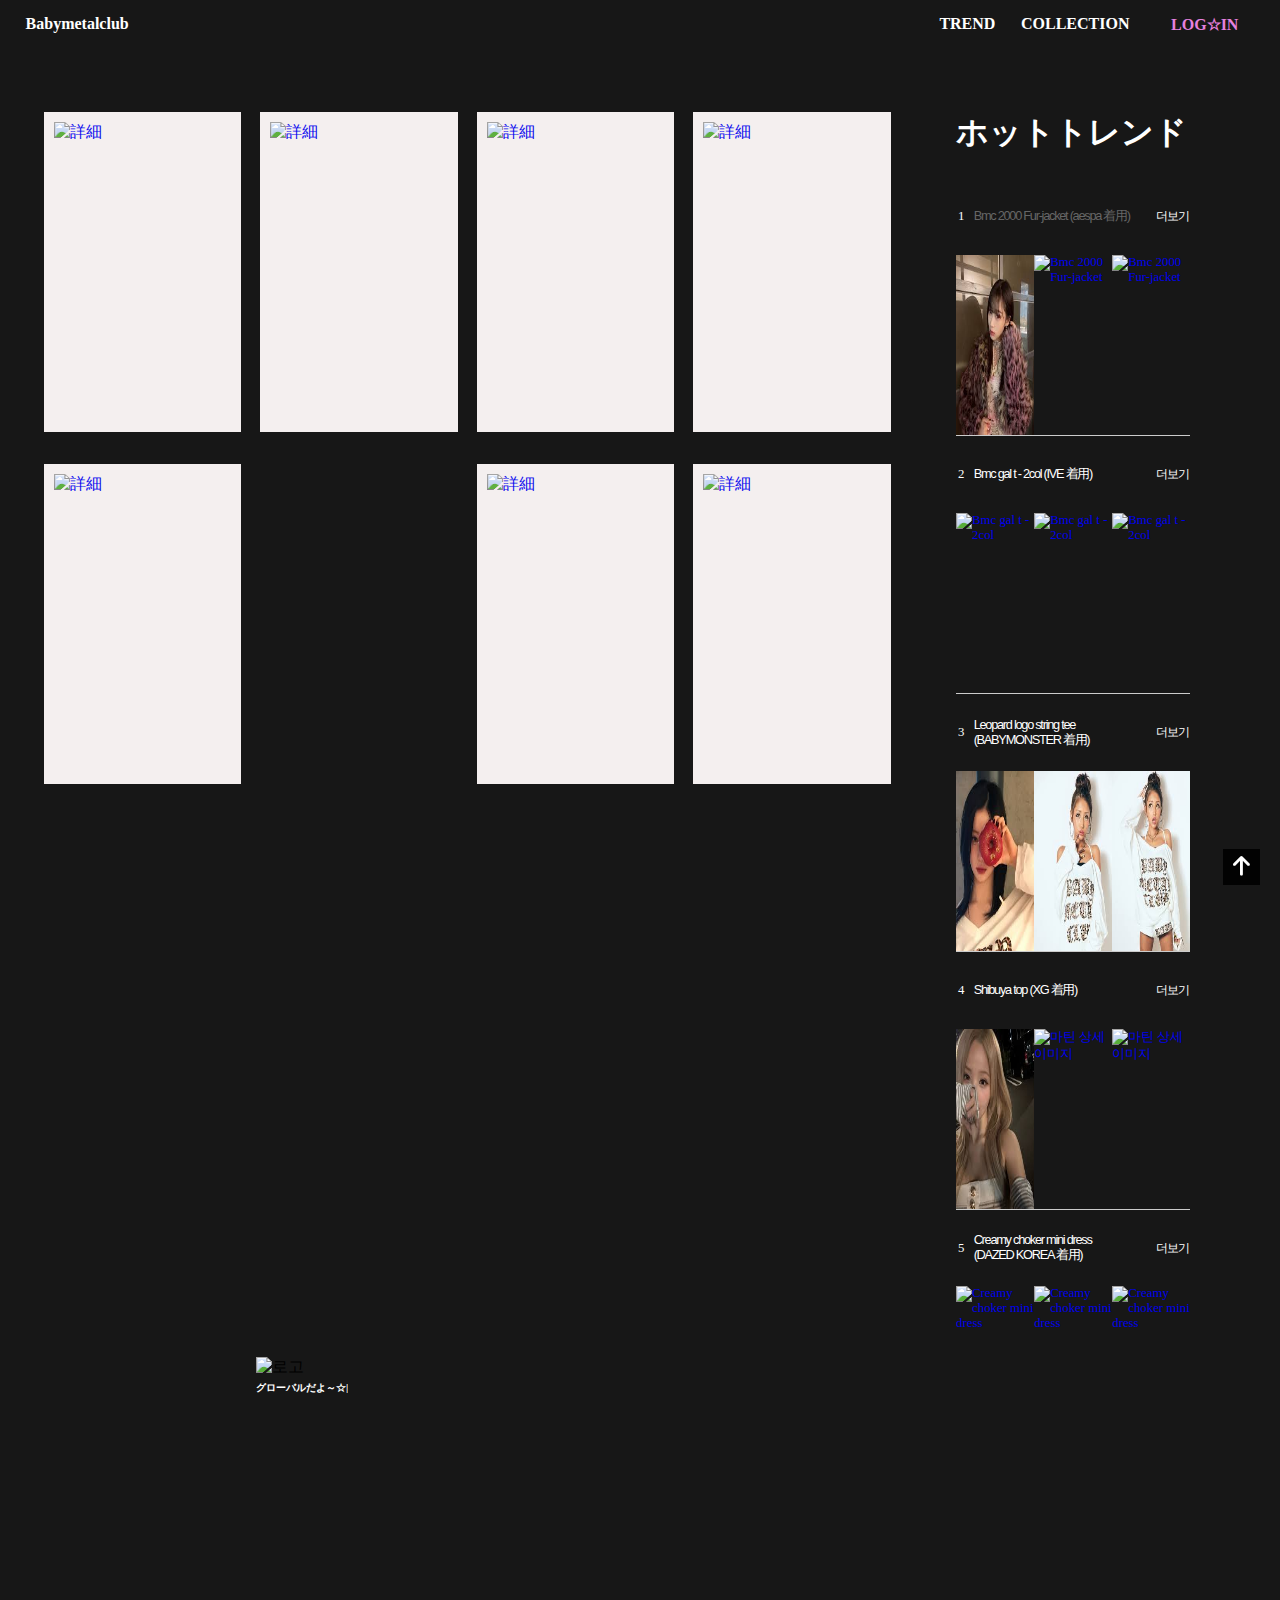
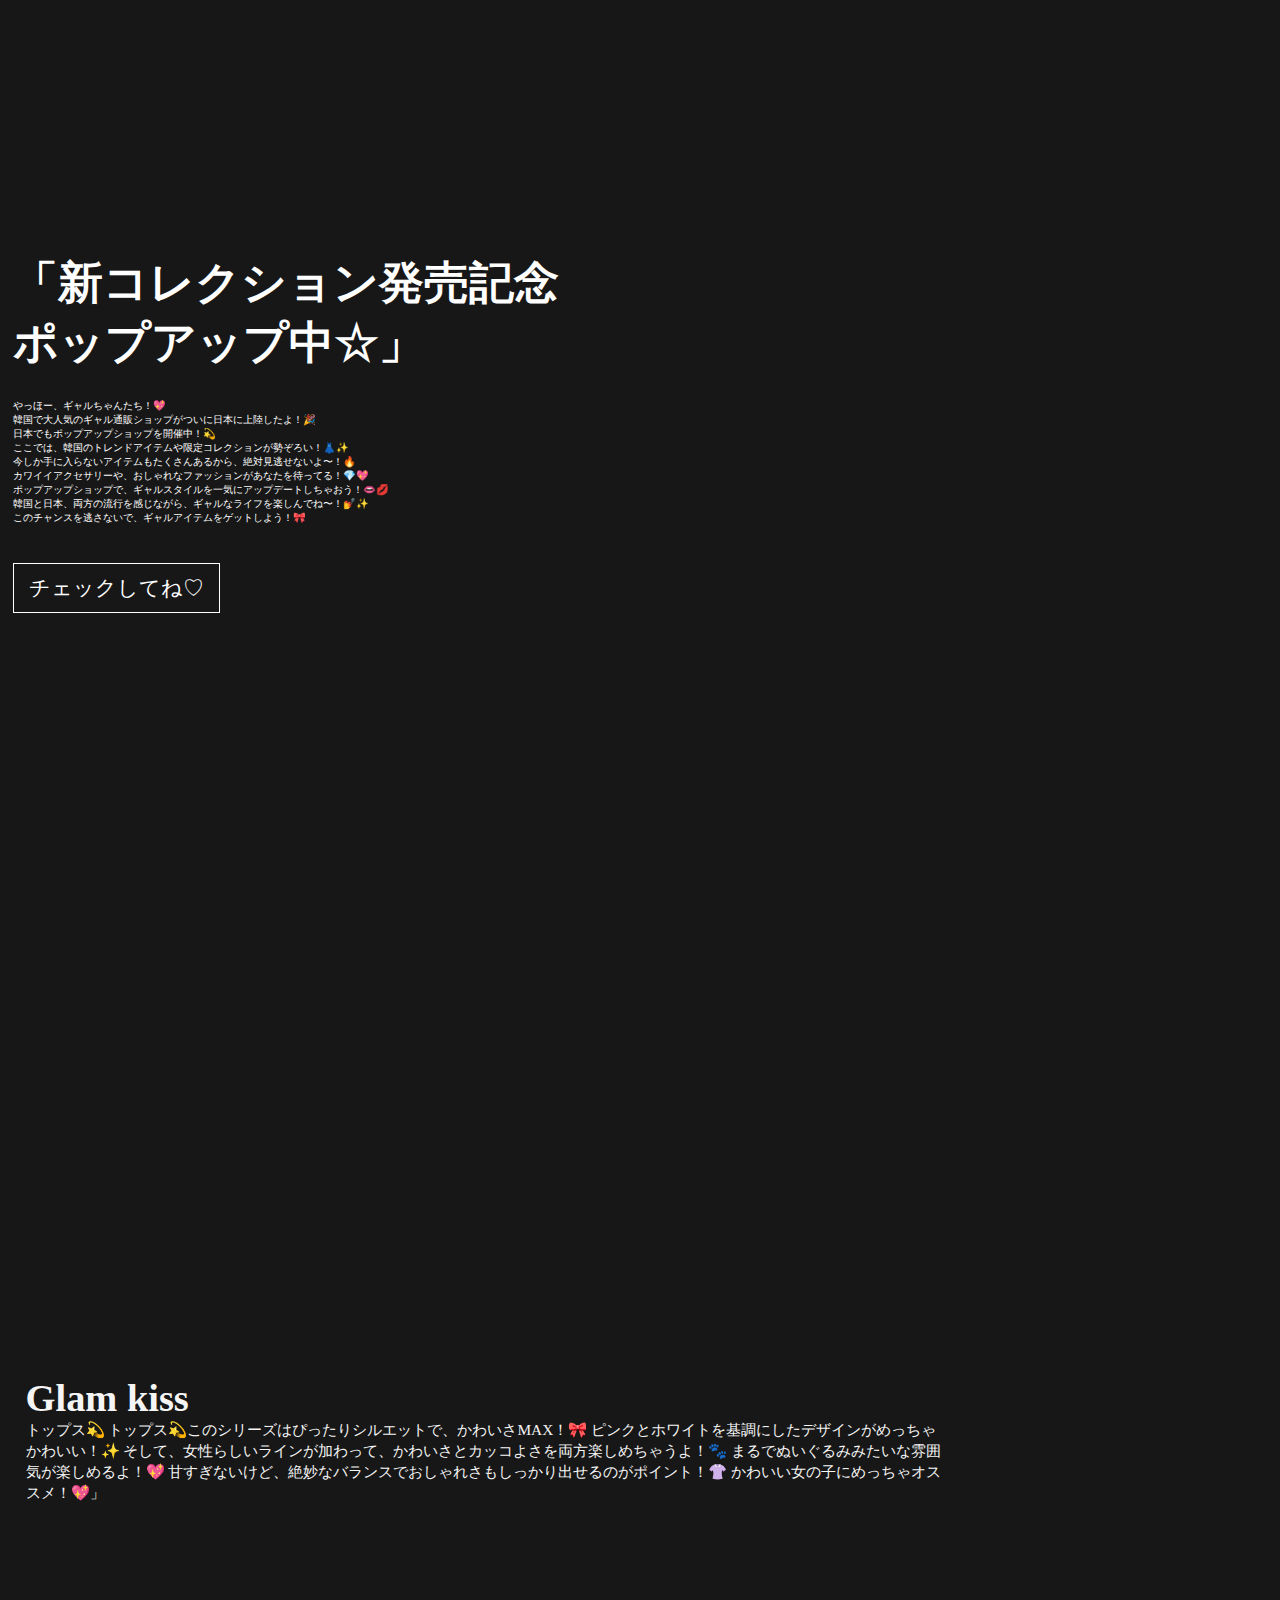
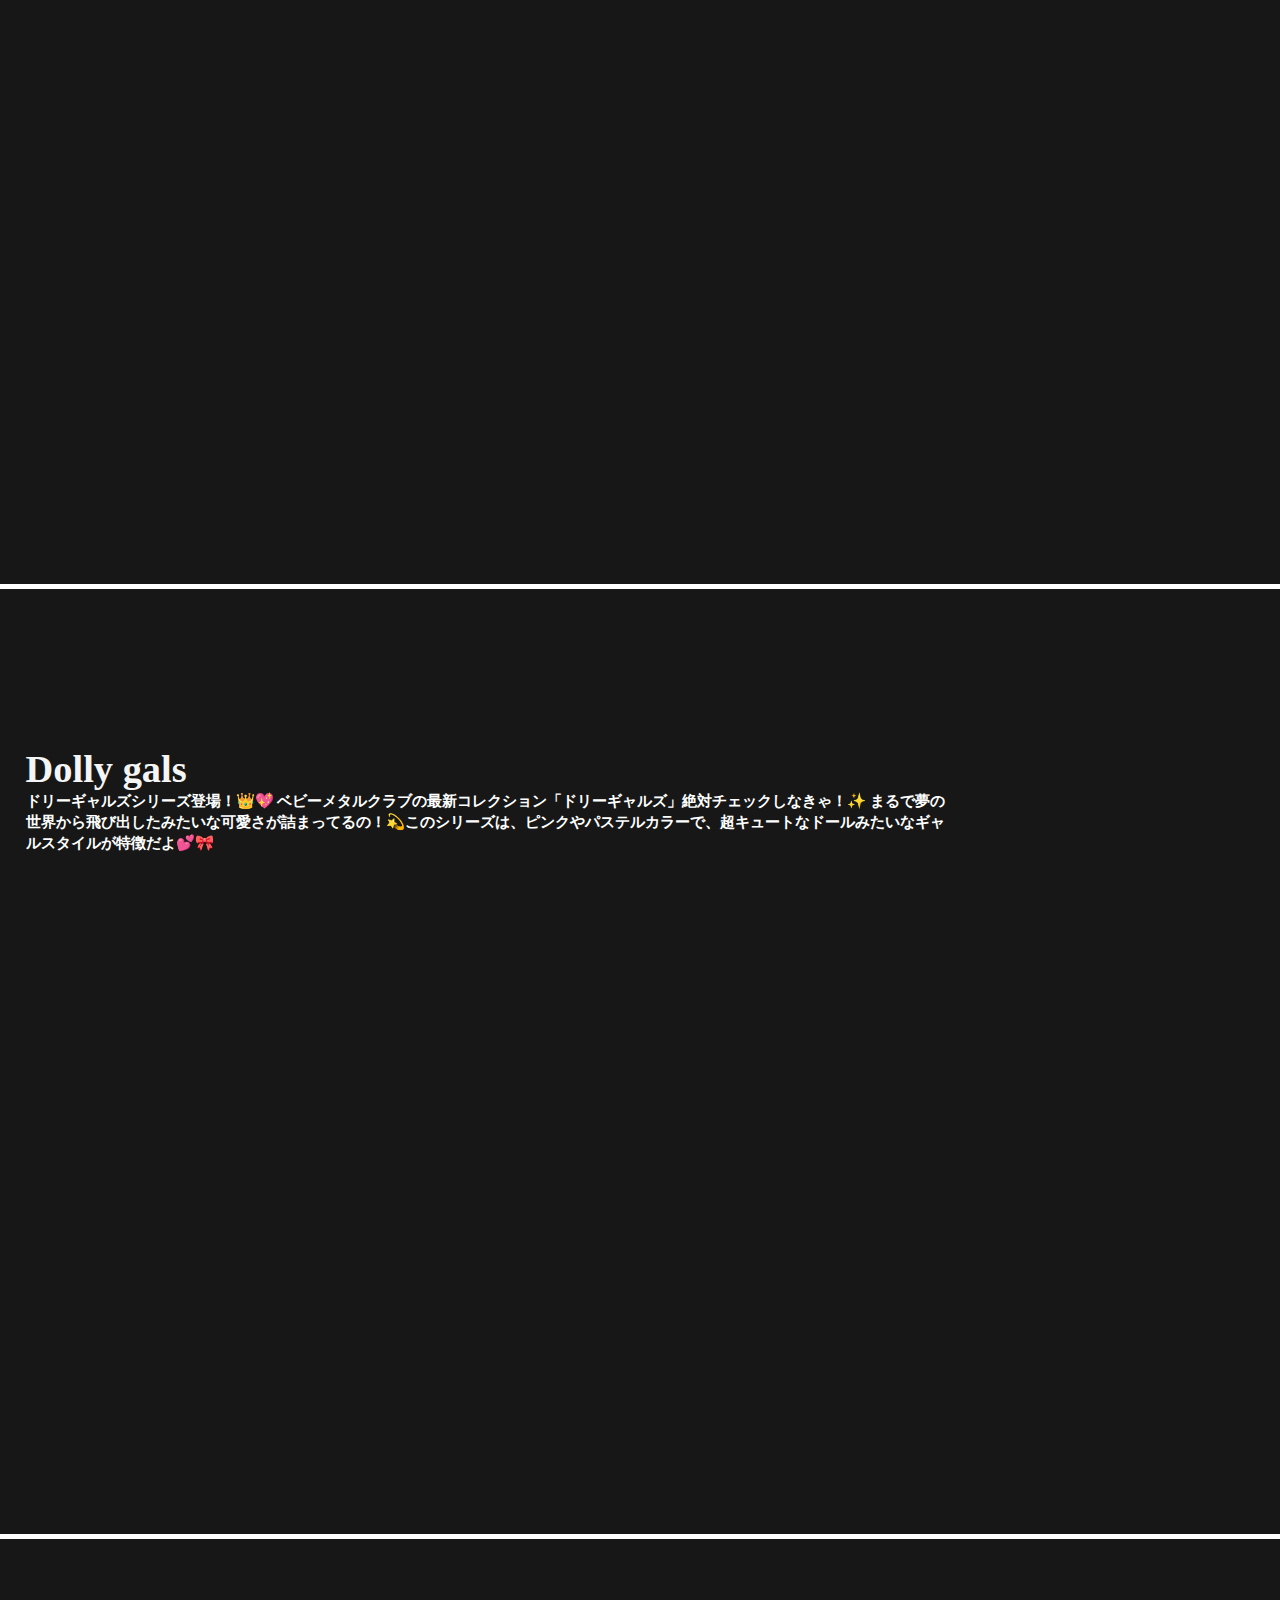
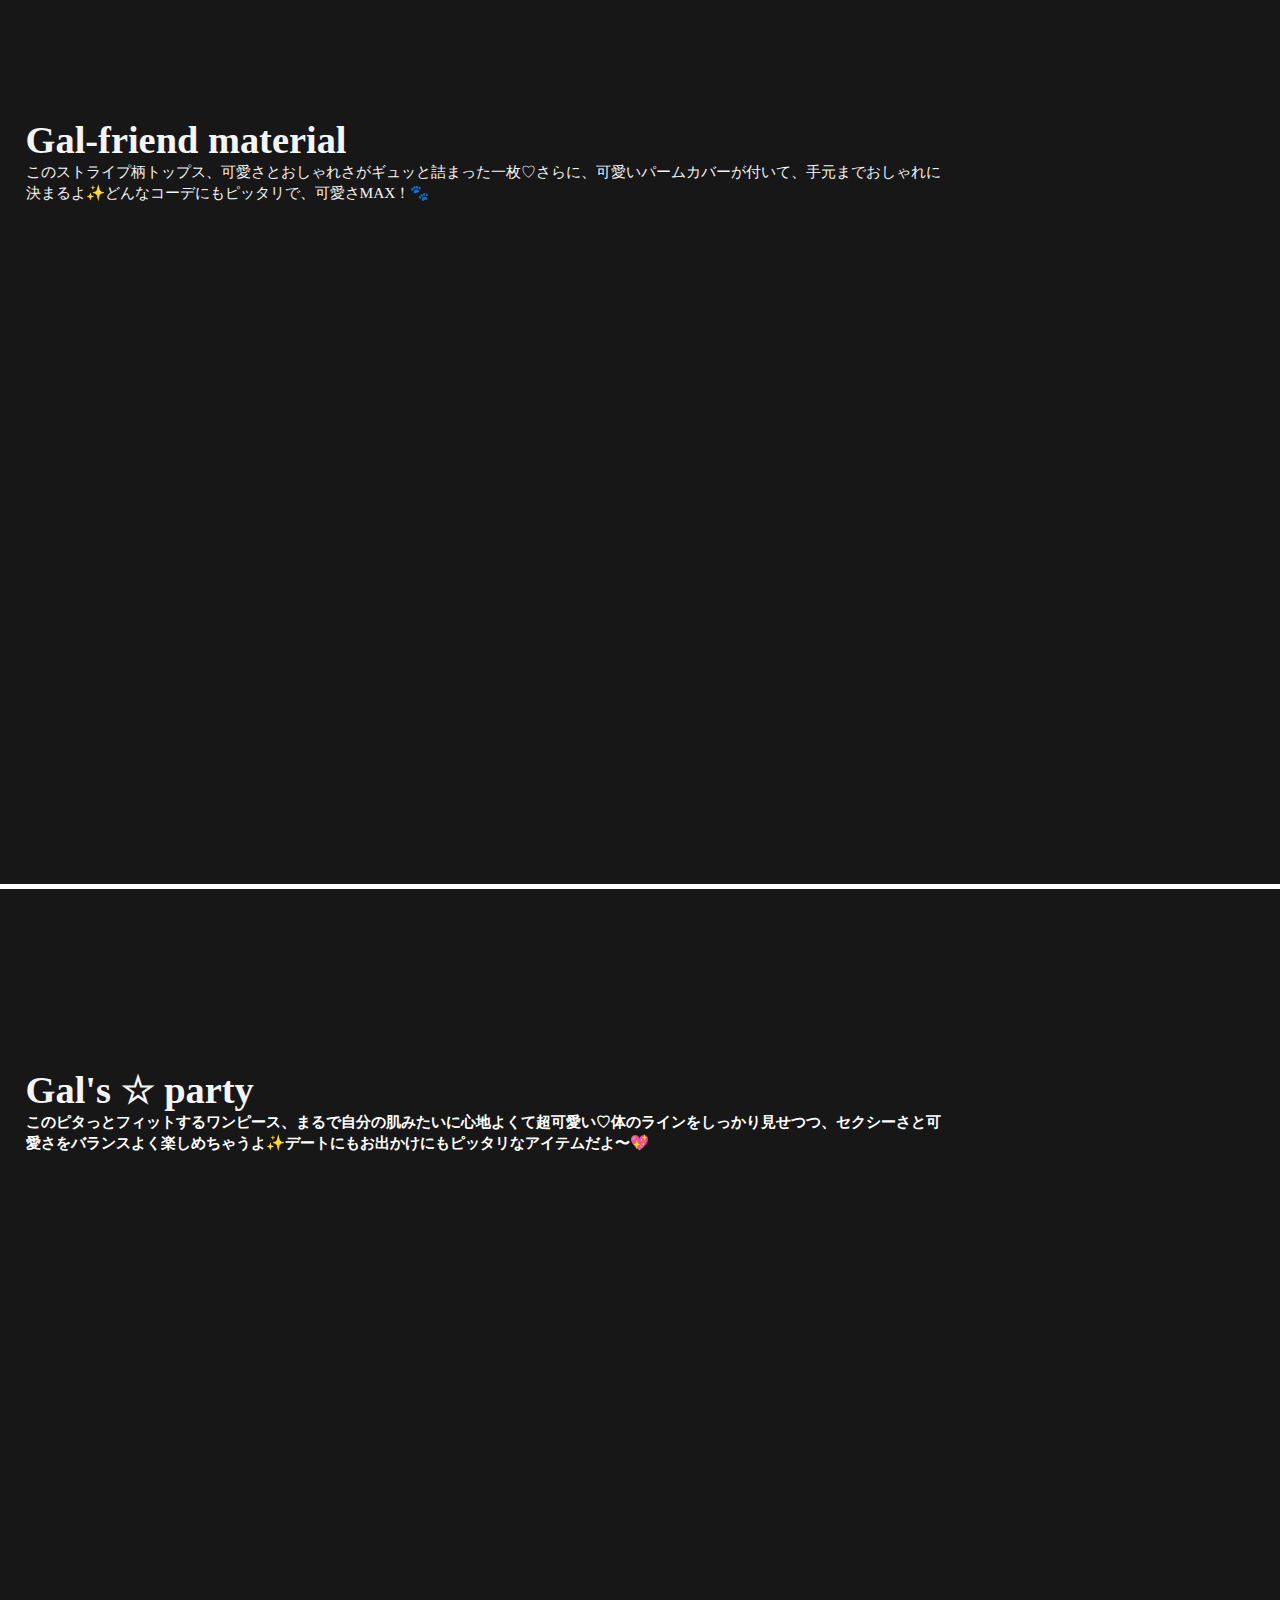
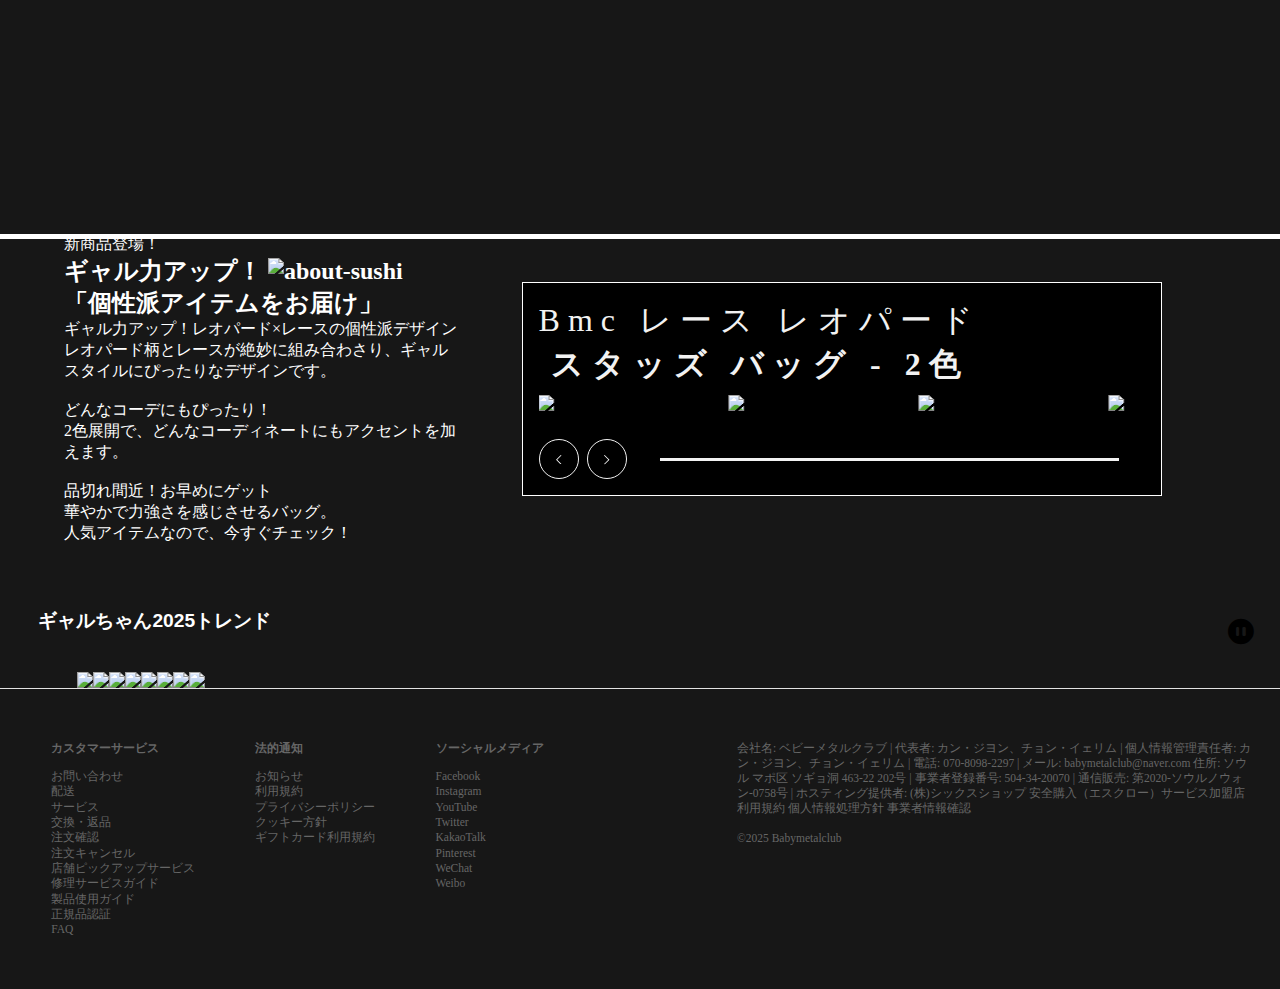
==== commit d83a06f2: "Update index.html" ====
--- a/index.html
+++ b/index.html
@@ -281,8 +281,8 @@
     </section>
     <!-- //best_optical -->
 
-    <!-- test -->
-    <section class="hero">
+    <!-- cslide -->
+    <section class="cslide">
       <div class="left">
         <h1>「新コレクション発売記念 <br> ポップアップ中☆」</h1>
         <p>やっほー、ギャルちゃんたち！💖<br>
@@ -431,7 +431,7 @@
       </div>
 
     </section>
-    <!-- //test -->
+    <!-- //cslide -->
 
 
     <section class="about section" id="about">
@@ -519,7 +519,7 @@
     <!-- issue -->
     <section id="issue">
       <div class="text_area">
-        <h2>「ギャルちゃん2025トレンド」</h2>
+        <h2>ギャルちゃん2025トレンド</h2>
       </div> <!-- text_area -->
       <div class="pano_cont">
         <div class="pano_wrap">
--- a/style.css
+++ b/style.css
@@ -1,11 +1,11 @@
 @charset "UTF-8";
 
 @font-face {
-  font-family: "SDGothicNeo";
-  src: url("https://www.gentlemonster.com/kr/assets/fonts/KR/SDGothicNeoaTTF-eMd.woff2") format("woff2"),
-    url("https://www.gentlemonster.com/kr/assets/fonts/KR/SDGothicNeoaTTF-eMd.woff") format("woff");
-  font-weight: normal;
+  font-family: 'Noto Sans KR';
   font-style: normal;
+  font-weight: 300;
+  font-display: swap;
+  src: url(https://fonts.gstatic.com/s/notosanskr/v36/PbykFmXiEBPT4ITbgNA5Cgm20xz64px_1hVWr0wuPNGmlQNMEfD4.0.woff2) format('woff2');
 }
 
 /* font-family: "Unica77LLWeb", "SDGothicNeo", sans-serif; */
@@ -13,9 +13,6 @@
 /* 변수 만들기(css에서 변수만들 때 이름앞에 --를 붙인다)
  변수를 사용하면 내용을 한꺼번에 바꿀 수 있기 때문에 좋다!
 */
-:root {
-  --Orange: rgba(240, 75, 0, .65);
-}
 
 * {
   margin: 0;
@@ -26,7 +23,7 @@
 
 body {
   overflow: hidden;
-  font-family: "SDGothicNeo";
+  font-family: 'Noto Sans KR';
   background-color: #171717;
   overflow-x: hidden;
 }
@@ -170,8 +167,9 @@
 #best_optical .rank ul li .rank_item a {
   position: relative;
   display: block;
-  width: calc(100%/3);
+  width: 100%;
   margin: auto;
+  height: 20vh;
 }
 
 #best_optical .rank ul li .rank_item a::before {
@@ -194,14 +192,14 @@
 #best_optical .rank ul li .rank_item a::after {
   content: '\f002';
   font-family: "Font Awesome 5 Free";
-  font-weight: 900;
+  font-weight: bold;
   font-size: 1vw;
   position: absolute;
   right: 4%;
   bottom: 4%;
   transform: translate(-50%, -50%);
   background-size: cover;
-  color: var(--Orange);
+  color: #fff;
   transform: scale(0);
   transition: 0.3s;
 }
@@ -344,8 +342,9 @@
   position: absolute;
   left: 3vw;
   top: 5vw;
-  font-size: 1.5vw;
-  font-weight: 600;
+  font-size: 1vw;
+  font-weight: bold;
+  color: #fff;
 }
 
 #issue .pano_wrap {
@@ -681,11 +680,12 @@
 .nav-link {
   margin-right: 2vw;
   color: #fff;
+  font-weight: bold;
 }
 
 .nav-logo {
   color: #fff;
-  font-weight: 700;
+  font-weight: bold;
 }
 
 .nav-toggle {
@@ -707,7 +707,7 @@
 }
 
 .nav-btn:hover {
-  color: var(--second-color);
+  color: #fff;
 }
 
 /* //네비 */
@@ -752,6 +752,155 @@
 
 /* //타이핑 */
 
+/* cslide */
+.cslide {
+  display: flex;
+  align-items: center;
+  padding-bottom: 300px;
+  overflow: hidden;
+  overflow-x: hidden;
+
+}
+
+.cslide a {
+  color: white;
+  font-size: 21px;
+  margin-top: 1vw;
+  display: inline-block;
+  padding: 10px 15px;
+  border: 1px solid white;
+  text-decoration: none;
+  position: relative;
+  left: 0vw;
+  top: 2vw;
+}
+
+.cslide a:hover {
+  background-color: #E681DE;
+}
+
+.cslide h1 {
+  color: white;
+  font-size: 3.5vw;
+  margin-bottom: 2vw;
+}
+
+.left,
+.right {
+  width: 50%;
+}
+
+.left {
+  position: relative;
+  bottom: 5vw;
+  padding-left: 1vw;
+}
+
+.left p {
+  color: #fff;
+  font-size: 0.8vw;
+}
+
+.right {
+  position: relative;
+  height: 100vh;
+}
+
+.right img {
+  position: absolute;
+  object-fit: contain;
+  height: 20%;
+  transform: scale(0);
+}
+
+.right img:first-child {
+  height: 70%;
+  top: 15%;
+  right: 10%;
+}
+
+.right img:nth-child(2) {
+  height: 60%;
+  top: 30%;
+  left: -20%;
+}
+
+.right img:nth-child(3) {
+  height: 60%;
+  bottom: 5%;
+  right: 40%;
+}
+
+.text {
+  height: 30vh;
+  padding-left: 10%;
+  display: flex;
+  align-items: flex-end;
+  margin-bottom: 80px;
+  color: white;
+}
+
+.title {
+  position: relative;
+  right: 8vw;
+  font-size: 1.5vw;
+  color: #f5f5f5;
+}
+
+.title span {
+  font-weight: bold;
+  font-size: 1.2vw;
+  color: white
+}
+
+.sub-title {
+  font-size: 1.2vw;
+  width: 80%;
+}
+
+/* project 클래스 수정 */
+.project {
+  height: 600px;
+  width: 100%;
+  display: flex;
+  margin-left: 100%;
+  /* 애니메이션 시작 위치 */
+  position: relative;
+  flex-wrap: nowrap;
+}
+
+.project-wrapper::after {
+  content: "";
+  height: 5px;
+  width: 100%;
+  background-color: white;
+  position: absolute;
+  left: 0;
+}
+
+.project::after {
+  content: "";
+  height: 5px;
+  width: 100%;
+  background-color: black;
+  position: absolute;
+  left: 0;
+  bottom: -5px;
+  z-index: 9;
+}
+
+.project img {
+  object-fit: contain;
+  height: 90%;
+  display: inline-block;
+}
+
+.project img:nth-child(odd) {
+  margin-top: 30px;
+}
+
+/* //cslide */
+
 /* about */
 .about {
   position: relative;
@@ -768,7 +917,8 @@
 
 .about_data {
   color: #fff;
-  margin-right: 20px;
+  margin-left: 5vw;
+  text-align: left;
 }
 
 .about_title div {}
@@ -966,11 +1116,6 @@
     font-size: 0.9vw;
   }
 
-  #best_optical .zoom {
-    width: 150px;
-    height: 150px;
-  }
-
   .item_info h3 {
     font-size: 1vw;
   }
@@ -996,18 +1141,11 @@
     width: 46%;
   }
 
-  /* #best_bold */
-
-  #best_bold .rank_info a {
-    font-size: 1.1vw;
-  }
-
-
 
   /* #issue */
 
   #issue .text_area {
-    font-size: 2.5vw;
+    font-size: 1vw;
   }
 
   /* footer  */
@@ -1064,24 +1202,10 @@
     height: 40vw;
   }
 
-  #best_optical .zoom {
-    width: 130px;
-    height: 130px;
-  }
-
-
-  .sale_text a span:nth-child(1)::before {
-    top: 0.6vw;
-    width: 26%;
-  }
-
-
-
-
   /* #issue  */
 
   #issue .text_area {
-    font-size: 3vw;
+    font-size: 1vw;
   }
 
   #issue .controls a {
@@ -1135,11 +1259,6 @@
 
   /* #best_optical */
 
-  #best_optical .zoom {
-    width: 100px;
-    height: 100px;
-  }
-
   #best_optical .item .cell .box a:hover .item_info {
     height: 33%;
   }
@@ -1152,7 +1271,7 @@
   /* #issue */
 
   #issue .text_area {
-    font-size: 3vw;
+    font-size: 1vw;
   }
 
   #issue .controls a {
@@ -1229,83 +1348,6 @@
     width: 38%;
   }
 
-  /* best_bold m_men_best*/
-
-  #best_bold {
-    position: relative;
-  }
-
-  #best_bold .men_best {
-    display: none;
-  }
-
-  #best_bold .m_men_best {
-    display: block;
-  }
-
-  #best_bold .m_men_best .best1 {
-    flex-wrap: wrap;
-  }
-
-  #best_bold .m_men_best .card {
-    position: relative;
-    width: 100%;
-    height: 40vw;
-  }
-
-  #best_bold .m_men_best .men_rank {
-    width: 29.6vw;
-    height: 47vw;
-    margin-bottom: 3vw;
-  }
-
-  #best_bold .m_men_best .men_rank:nth-child(3),
-  #best_bold .m_men_best .men_rank:nth-child(6) {
-    margin-right: 0;
-  }
-
-  #best_bold .m_men_best .men_rank::after {
-    font-size: 3.8vw;
-  }
-
-  #best_bold .m_men_best .men_rank:nth-child(5):after {
-    content: "5";
-  }
-
-
-  #best_bold .m_men_best .men_rank:nth-child(6):after {
-    content: "6";
-  }
-
-  #best_bold .m_men_best .men_rank:nth-child(7):after {
-    content: "7";
-  }
-
-  #best_bold .m_men_best .men_rank:nth-child(8):after {
-    content: "8";
-  }
-
-  #best_bold .m_men_best .best1 .men_rank:nth-child(4) {
-    margin-right: 2vw;
-  }
-
-  #best_bold .m_men_best .rank_info a {
-    font-size: 1.8vw;
-  }
-
-  #best_bold .m_men_best .rank_info .cart {
-
-    position: absolute;
-    right: 0.8vw;
-    bottom: 0.7vw;
-    color: rgb(197, 188, 188);
-    transition: 0.3s;
-  }
-
-  #best_bold .m_men_best .rank_info .cart i {
-    font-size: 2vw;
-  }
-
   /* #issue */
 
   #issue .pano_wrap .list li figure {
@@ -1317,7 +1359,7 @@
   }
 
   #issue .text_area {
-    font-size: 3.3vw;
+    font-size: 1vw;
   }
 
   #issue .controls {
@@ -1371,23 +1413,9 @@
     display: none;
   }
 
-  #m_header {
-    display: block;
-  }
-
   .left-side-bar-box {
     display: block;
   }
-
-  /* #main */
-  #main {
-    display: none;
-  }
-
-  .t7 {
-    top: 17vw;
-  }
-
 
   /* #best_optical */
 
@@ -1409,8 +1437,6 @@
     font-size: 6vw;
   }
 
-
-
   #best_optical .optical_best {
     display: block;
   }
@@ -1449,132 +1475,13 @@
     display: none;
   }
 
-  #best_optical .m_item {
-    display: block;
-  }
-
-  #best_optical .sale_text {
-    font-size: 3.8vw;
-  }
-
-  #best_optical .sale_text span:nth-child(1) {
-    font-size: 2.6vw;
-  }
-
-  #best_optical .sale_text a span:nth-child(1)::before {
-    top: 1.7vw;
-    width: 27%;
-  }
-
-  #best_optical .sale_text .sale_cart {
-    right: -10vw;
-    bottom: 6.7vw;
-  }
-
-  #best_optical .sale_text .sale_cart i {
-    font-size: 4.8vw;
-  }
-
-  /* #best_bold */
-
-  #best_bold .m_men_best {
-    display: none;
-  }
-
-  #best_bold .men_best {
-    display: block;
-  }
-
-  #best_bold {
-    padding-bottom: 14vw;
-  }
-
-
-  #best_bold .best_tit {
-    margin-bottom: 7vw;
-  }
-
-  #best_bold .best_tit h2 {
-    display: none;
-  }
-
-  #best_bold .best1 {
-    flex-wrap: wrap;
-  }
-
-  #best_bold .men_rank {
-    width: calc(100%/2);
-    height: 80vw;
-    padding-right: 2vw;
-    margin-right: 0vw;
-    margin-bottom: 10vw;
-  }
-
-  #best_bold .men_rank::before {
-    border-width: 4.5vw;
-  }
-
-  #best_bold .men_rank::after {
-    font-size: 7.2vw;
-    top: -2.5vw;
-  }
-
-  #best_bold .card::before {
-    border-width: 4.5vw;
-  }
-
-
-
-  #best_bold .card {
-    height: 68vw;
-  }
-
-  #best_bold .best2 {
-    flex-wrap: wrap;
-    margin-top: 0vw;
-  }
-
-  #best_bold .rank_info {
-    padding-top: 3vw;
-  }
-
-  #best_bold .rank_info a {
-    font-size: 3.3vw;
-  }
-
-  #best_bold .rank_info span {
-    padding-top: 1vw;
-    font-size: 2.8vw;
-  }
-
-  #best_bold .rank_info .cart {
-    right: 3vw;
-    top: -8.3vw;
-  }
-
-  #best_bold .rank_info .cart i {
-    font-size: 4.8vw;
-  }
-
-  #best_bold .rank_info .cart .cart_togle {
-    right: 0;
-    top: 0;
-  }
-
-  #best_bold .men_rank:nth-child(2),
-  #best_bold .men_rank:nth-child(4),
-  #best_bold .men_rank:nth-child(6),
-  #best_bold .men_rank:nth-child(8) {
-    padding-right: 0;
-  }
-
   /* #issue  */
   #issue {
     padding: 27vw 0vw 17vw 0vw;
   }
 
   #issue .text_area {
-    font-size: 5.8vw;
+    font-size: 1vw;
     top: 11vw;
   }
 
@@ -1660,392 +1567,3 @@
 
 }
 
-
-@media (max-width:320px) {}
-
-@media (max-width: 767px) {
-
-  /* 화면의 넓이가 767미만일때 */
-  .nav_menu {
-    position: fixed;
-    width: 100%;
-    background-color: var(--body-color);
-    top: -100%;
-    left: 0;
-    padding-block: 3.5rem;
-    z-index: 100;
-    box-shadow: 0 8px 20px rgba(100, 47, 22, 0.1);
-    transition: 0.5s;
-  }
-
-  .nav_menu.show-menu {
-    top: 0;
-  }
-
-  .nav_menu .nav_list {
-    display: flex;
-    flex-direction: column;
-    /* 블록요소처럼 정렬 */
-    gap: 2rem;
-  }
-}
-
-@media (max-width: 340px) {
-  .footer_container {
-    gap: 1.5rem;
-  }
-}
-
-@media (min-width: 576px) {
-
-  .home_container,
-  .about_container {
-    grid-template-columns: 0.7fr;
-    justify-content: center;
-    /* (그리드인 경우) 수평으로 따졌을 때 가운데 */
-  }
-
-  .home_img {
-    justify-self: center;
-  }
-}
-
-@media (min-width: 767px) {
-
-  /* 화면의 넓이가 767이상일때 */
-  .nav_close,
-  .nav_buttons .nav_toggle,
-  .nav_img-1,
-  .nav_img-2 {
-    display: none;
-  }
-
-  .header .nav {
-    gap: 2rem;
-  }
-
-  .nav_buttons {
-    position: static;
-    /* position을 초기화하는 방법-->
-static(left, top값 적용 안됨)이 기본값이기 때문에*/
-  }
-
-  .nav_menu {
-    margin-left: auto;
-  }
-
-  .nav_menu .nav_list {
-    gap: 3rem;
-  }
-
-  .popular_container {
-    grid-template-columns: repeat(2, 250px);
-  }
-}
-
-@media (min-width: 1024px) {
-  .container {
-    margin-inline: auto;
-  }
-
-  .header .nav {
-    height: calc(var(--header-height) + 1.5rem);
-  }
-
-  section {
-    padding: 2vw 2vw 2vw 2vw;
-  }
-
-  .home_container {
-    position: relative;
-    grid-template-columns: 50vw 40vw;
-    padding-block: 2vw 2vw 2vw 2vw;
-    gap: 2vw;
-    /*//텍스트의 방향에 의존하지 않고 여백을 지정하는 역할 
-    --> 다양한 레이아웃 및 텍스트 방향에 유연하게 대응
-    //padding-inline-->인라인 방향(가로), 
-    //padding-block-->블록 방향(세로)의 여백 설정 */
-  }
-
-  .home_img {
-    width: 600px;
-    position: absolute;
-    top: 5rem;
-    right: -2rem;
-  }
-
-  .home_data {
-    order: -1;
-  }
-
-  /*  Flexbox(기본값 0) 또는 Grid 레이아웃에서 사용되며, 자식 요소들의 순서를 지정, 
-  작은 숫자일수록 앞에 배치되고 큰 숫자일수록 뒤에 배치됨 */
-  .home_title div {
-    gap: 1rem;
-  }
-
-  .home_title img {
-    width: 60px;
-  }
-
-  .about_container {
-    grid-template-columns: 450px 360px;
-    align-items: center;
-    gap: 7rem;
-  }
-
-  .about_data,
-  .section_subtitle,
-  .section_title {
-    text-align: initial;
-    /* left 기본값 */
-  }
-
-  .about_data {
-    order: 1;
-  }
-
-  .about_img {
-    width: 450px;
-  }
-
-  .popular_container {
-    grid-template-columns: repeat(3, 262px);
-    /* grid-template-columns: 262px 262px 262px; */
-    gap: 3.5rem;
-    padding-block: 6rem 4rem;
-  }
-
-  .popular_card {
-    padding: 7.5rem 2rem 2rem;
-    border-radius: 1.5rem;
-  }
-
-  .popular_card .popular_img {
-    width: 230px;
-  }
-
-  .popular_card .popular_button {
-    bottom: 2rem;
-  }
-
-  .popular .section_subtitle,
-  .popular .section_title {
-    text-align: center;
-  }
-
-  .footer {
-    padding-block: 8rem 3rem;
-  }
-
-  .footer_container {
-    grid-template-columns: repeat(2,
-        max-content);
-    /* 자식요소에게 자신이 가진 영역의 공간을 유지 */
-    justify-content: space-between;
-  }
-
-  .footer_content {
-    gap: 3rem;
-    grid-template-columns: repeat(4, 1fr);
-  }
-
-  .footer_title,
-  .footer_description,
-  .footer_links {
-    font-size: var(--normal-font-size);
-  }
-
-  .footer_social-link {
-    font-size: 1.5rem;
-  }
-
-  .footer_info {
-    flex-direction: row;
-    justify-content: space-between;
-    margin-top: 8.5rem;
-  }
-
-  .footer_copy {
-    order: -1;
-  }
-
-  .footer_onion {
-    right: 1rem;
-  }
-
-  .footer_spinach {
-    bottom: 2rem;
-    left: 6rem;
-    transform: rotate(30deg);
-  }
-}
-
-@media (min-width: 1280px) {
-  .home_leaf-1 {
-    width: 150px;
-    top: 4rem;
-  }
-
-  .home_leaf-2 {
-    width: 160px;
-    right: -3rem;
-  }
-
-  .about_leaf {
-    width: 160px;
-    bottom: 1rem;
-  }
-
-}
-
-/* test */
-.hero {
-  display: flex;
-  align-items: center;
-  padding-bottom: 300px;
-  overflow: hidden;
-  overflow-x: hidden;
-
-}
-
-.hero a {
-  color: white;
-  font-size: 21px;
-  margin-top: 1vw;
-  display: inline-block;
-  padding: 10px 15px;
-  border: 1px solid white;
-  text-decoration: none;
-  position: relative;
-  left: 0vw;
-  top: 2vw;
-}
-
-.hero a:hover {
-  background-color: #E681DE;
-}
-
-.hero h1 {
-  color: white;
-  font-size: 3.5vw;
-  margin-bottom: 2vw;
-}
-
-.left,
-.right {
-  width: 50%;
-}
-
-.left {
-  position: relative;
-  bottom: 5vw;
-  padding-left: 1vw;
-}
-
-.left p {
-  color: #fff;
-  font-size: 0.8vw;
-}
-
-.right {
-  position: relative;
-  height: 100vh;
-}
-
-.right img {
-  position: absolute;
-  object-fit: contain;
-  height: 20%;
-  transform: scale(0);
-}
-
-.right img:first-child {
-  height: 70%;
-  top: 15%;
-  right: 10%;
-}
-
-.right img:nth-child(2) {
-  height: 60%;
-  top: 30%;
-  left: -20%;
-}
-
-.right img:nth-child(3) {
-  height: 60%;
-  bottom: 5%;
-  right: 40%;
-}
-
-.text {
-  height: 30vh;
-  padding-left: 10%;
-  display: flex;
-  align-items: flex-end;
-  margin-bottom: 80px;
-  color: white;
-}
-
-.title {
-  position: relative;
-  right: 8vw;
-  font-size: 1.5vw;
-  color: #f5f5f5;
-}
-
-.title span {
-  font-weight: bold;
-  font-size: 1.2vw;
-  color: white
-}
-
-.sub-title {
-  font-size: 1.2vw;
-  width: 80%;
-}
-
-/* project 클래스 수정 */
-.project {
-  height: 600px;
-  width: 100%;
-  display: flex;
-  margin-left: 100%;
-  /* 애니메이션 시작 위치 */
-  position: relative;
-  flex-wrap: nowrap;
-}
-
-.project-wrapper::after {
-  content: "";
-  height: 5px;
-  width: 100%;
-  background-color: white;
-  position: absolute;
-  left: 0;
-}
-
-.project::after {
-  content: "";
-  height: 5px;
-  width: 100%;
-  background-color: black;
-  position: absolute;
-  left: 0;
-  bottom: -5px;
-  z-index: 9;
-}
-
-.project img {
-  object-fit: contain;
-  height: 90%;
-  display: inline-block;
-}
-
-.project img:nth-child(odd) {
-  margin-top: 30px;
-}
-
-
-
-/* //test */
